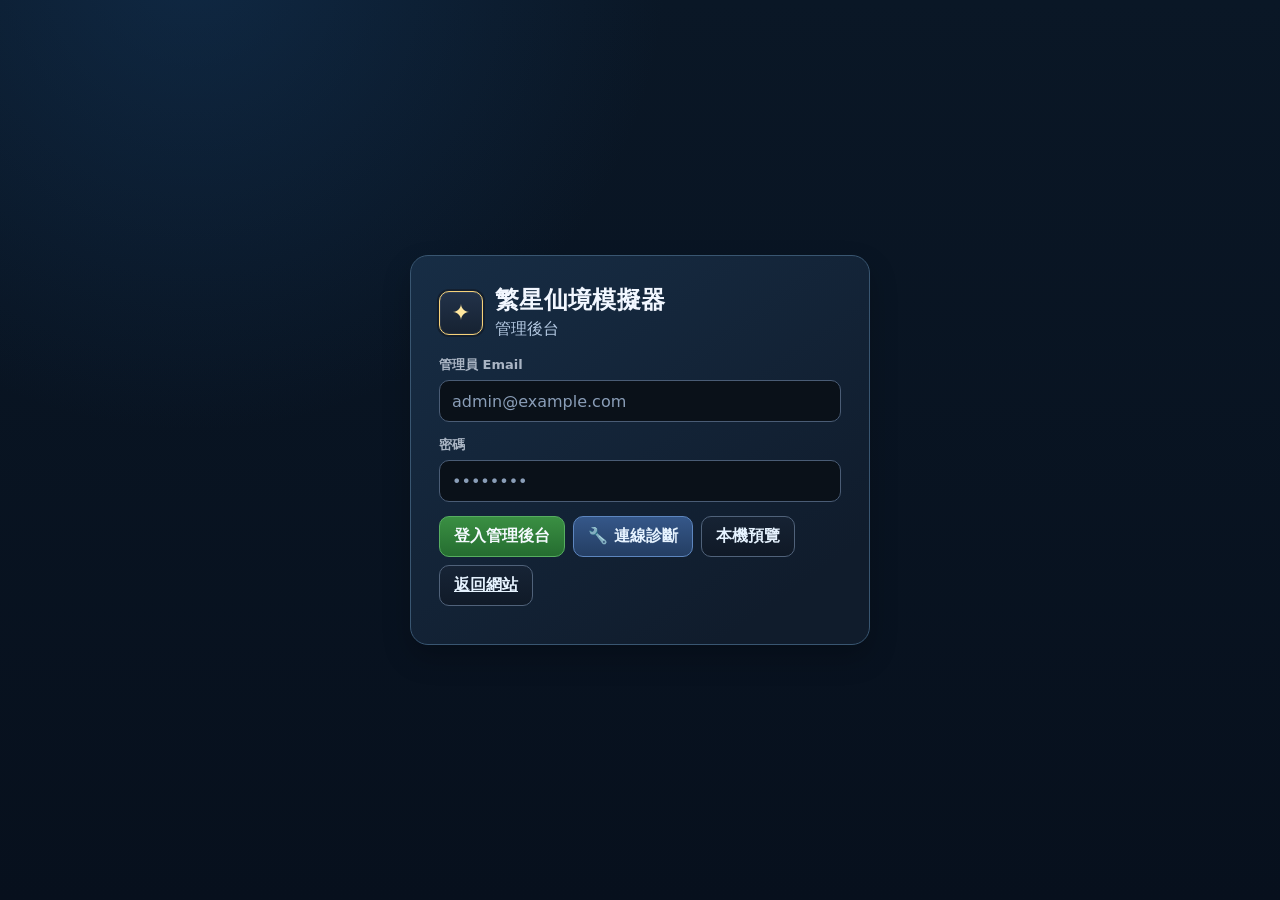
==== admin.html @ d114d8f5 "Load verified public item reference lookup in catalog admin" ====
<!doctype html>
<html lang="zh-Hant">
<head>
<meta charset="utf-8"><meta name="viewport" content="width=device-width,initial-scale=1,viewport-fit=cover">
<meta name="theme-color" content="#0d1020"><title>繁星仙境模擬器｜管理後台</title>
<style>
:root{--bg:#080c12;--card:#10161e;--card2:#151c26;--line:#27313d;--text:#f4f7fb;--muted:#8f9bad;--green:#55d35a;--blue:#67a0ff;--gold:#ffc42d;--danger:#ff5c42}
*{box-sizing:border-box}body{margin:0;background:radial-gradient(circle at 10% -5%,rgba(48,90,130,.22),transparent 30%),#080c12;color:var(--text);font-family:-apple-system,BlinkMacSystemFont,"Segoe UI","Noto Sans TC",sans-serif}
button,input,textarea,select{font:inherit}button{cursor:pointer}.hidden{display:none!important}.muted{color:var(--muted)}.tiny{font-size:12px;color:var(--muted)}
.login-screen{min-height:100vh;display:grid;place-items:center;padding:20px}.login-card{width:min(460px,100%);padding:28px;border:1px solid var(--line);border-radius:18px;background:linear-gradient(145deg,#141b24,#0c1118);box-shadow:0 30px 80px rgba(0,0,0,.35)}
.logo{display:flex;gap:12px;align-items:center}.logo-mark{width:44px;height:44px;border:1px solid #d83b32;border-radius:10px;display:grid;place-items:center;font-size:22px}.login-card h1{font-size:24px;margin:0}.field{display:grid;gap:6px;margin:14px 0}.field label{font-size:13px;color:#aab5c4;font-weight:800}.field input,.field textarea,.field select{width:100%;background:#0b1119;color:#fff;border:1px solid #34404e;border-radius:9px;padding:10px 12px;min-height:42px}.field textarea{min-height:100px;resize:vertical}
.btn{display:inline-flex;align-items:center;justify-content:center;gap:6px;min-height:40px;padding:9px 14px;border-radius:9px;border:1px solid #3a4654;background:#141b25;color:#fff;font-weight:800}.btn.primary{background:linear-gradient(180deg,#268d34,#176c26);border-color:#319842}.btn.blue{background:#18335d;border-color:#315c94}.btn.danger{background:#3b1715;border-color:#7a332e}.btn.ghost{background:transparent}.btn:disabled{opacity:.5;cursor:not-allowed}.actions{display:flex;gap:8px;flex-wrap:wrap}
.diag-panel{margin-top:12px;padding:12px;border:1px solid #34485d;border-radius:10px;background:#09121b}.diag-head{display:flex;align-items:center;gap:8px;margin-bottom:8px}.diag-head b{font-size:14px}.diag-head .spacer{flex:1}.diag-row{display:grid;grid-template-columns:22px minmax(120px,.8fr) minmax(0,2fr);gap:8px;padding:7px 0;border-bottom:1px solid #21303e;font-size:12px;align-items:start}.diag-row:last-child{border-bottom:0}.diag-icon{font-weight:900}.diag-ok{color:#72e47b}.diag-warn{color:#ffd76a}.diag-bad{color:#ff7f70}.diag-info{color:#83b6ff}.diag-detail{color:#b9c6d5;overflow-wrap:anywhere;white-space:pre-wrap}.diag-summary{margin-top:9px;padding:9px 10px;border-radius:8px;background:#0d1924;border:1px solid #263b4d;font-size:12px;line-height:1.7}
.app{min-height:100vh;display:grid;grid-template-columns:270px minmax(0,1fr)}.sidebar{position:sticky;top:0;height:100vh;border-right:1px solid var(--line);background:#0b1017;padding:18px;overflow:auto}.sidebar .brand{margin-bottom:18px}.brand h2{font-size:18px;margin:8px 0 2px}.status{display:flex;gap:7px;align-items:center;font-size:12px}.dot{width:8px;height:8px;border-radius:50%;background:#888}.dot.ok{background:var(--green)}.dot.warn{background:var(--gold)}
.nav{display:grid;gap:6px}.nav button{width:100%;text-align:left;border:1px solid transparent;border-radius:9px;background:transparent;color:#c8d0dc;padding:10px 11px;font-weight:700}.nav button:hover,.nav button.active{background:#141d28;border-color:#2c3a49;color:#fff}.side-footer{margin-top:18px;padding-top:14px;border-top:1px solid var(--line);display:grid;gap:8px}
.main{min-width:0}.topbar{position:sticky;top:0;z-index:5;display:flex;align-items:center;gap:12px;padding:14px 22px;border-bottom:1px solid var(--line);background:rgba(8,12,18,.92);backdrop-filter:blur(10px)}.topbar h1{font-size:20px;margin:0}.topbar .spacer{flex:1}.content{max-width:1280px;margin:auto;padding:22px}.overview{display:grid;grid-template-columns:repeat(4,minmax(0,1fr));gap:10px;margin-bottom:16px}.metric{border:1px solid var(--line);border-radius:12px;background:#10161e;padding:13px}.metric span{font-size:12px;color:var(--muted)}.metric b{display:block;font-size:19px;margin-top:4px}
.feature-table{border:1px solid var(--line);border-radius:14px;overflow:hidden;background:#10161e}.feature-row{display:grid;grid-template-columns:minmax(0,1fr) 130px 90px;gap:10px;align-items:center;padding:13px 15px;border-bottom:1px solid var(--line)}.feature-row:last-child{border-bottom:0}.feature-title{font-weight:900}.feature-summary{font-size:12px;color:var(--muted);margin-top:3px}.pill{justify-self:start;padding:4px 8px;border-radius:999px;background:#173923;color:#8df29a;font-size:12px;font-weight:800}.pill.off{background:#321819;color:#ff9e96}
.panel{display:none;margin-top:16px;border:1px solid var(--line);border-radius:14px;background:linear-gradient(145deg,#111820,#0c1118);padding:18px}.panel.active{display:block}.panel-head{display:flex;gap:10px;align-items:start;margin-bottom:12px}.panel-head h2{margin:0;font-size:21px}.panel-head .spacer{flex:1}.section{margin-top:14px;padding:14px;border:1px solid #28323e;border-radius:11px;background:#0b1119}.section h3{font-size:15px;margin:0 0 10px}.grid2{display:grid;grid-template-columns:repeat(2,minmax(0,1fr));gap:10px}.grid3{display:grid;grid-template-columns:repeat(3,minmax(0,1fr));gap:10px}.grid4{display:grid;grid-template-columns:repeat(4,minmax(0,1fr));gap:10px}.switch-row{display:flex;align-items:center;justify-content:space-between;gap:10px}.switch-row input{width:20px;height:20px;accent-color:var(--green)}
.range-row,.material-row{display:grid;grid-template-columns:minmax(0,1.6fr) repeat(3,minmax(85px,.7fr)) auto;gap:8px;align-items:end;margin:7px 0}.material-row{grid-template-columns:minmax(220px,2fr) minmax(100px,.7fr) minmax(100px,.7fr)}.material-name{padding:9px 0;overflow-wrap:anywhere}.searchbar{display:flex;gap:8px;margin-bottom:10px}.searchbar input{flex:1;background:#0b1119;color:#fff;border:1px solid #34404e;border-radius:9px;padding:10px 12px}.scrollbox{max-height:480px;overflow:auto;border:1px solid #27313d;border-radius:10px}.collection-item{padding:11px 12px;border-bottom:1px solid #27313d;cursor:pointer}.collection-item:hover{background:#121d29}.collection-item:last-child{border-bottom:0}.collection-item b{display:block}.collection-item span{font-size:12px;color:var(--muted)}
.toast{position:fixed;right:18px;bottom:18px;z-index:20;min-width:260px;max-width:420px;padding:12px 14px;border:1px solid #356343;border-radius:10px;background:#102117;color:#c8ffd1;box-shadow:0 16px 40px rgba(0,0,0,.35)}
pre.code{white-space:pre-wrap;word-break:break-word;background:#071018;border:1px solid #253446;border-radius:9px;padding:12px;font-size:12px;color:#b7c9de;max-height:250px;overflow:auto}
details.admin-details{margin-top:12px;border:1px solid #28323e;border-radius:11px;background:#0b1119;overflow:hidden}details.admin-details>summary{cursor:pointer;padding:13px 14px;font-weight:900;background:#101821;display:flex;align-items:center;gap:8px}details.admin-details[open]>summary{border-bottom:1px solid #28323e}.details-body{padding:14px}.subswitch{display:flex;justify-content:space-between;align-items:center;gap:10px;padding:9px 11px;border:1px solid #2c3948;border-radius:9px;background:#101721;margin-bottom:10px}.subswitch input{width:20px;height:20px;accent-color:var(--green)}
@media(max-width:1000px){.app{grid-template-columns:1fr}.sidebar{position:static;height:auto;border-right:0;border-bottom:1px solid var(--line)}.nav{grid-template-columns:repeat(4,1fr)}.overview{grid-template-columns:repeat(2,1fr)}}
@media(max-width:700px){.content{padding:12px}.topbar{padding:12px}.nav{grid-template-columns:repeat(2,1fr)}.feature-row{grid-template-columns:1fr auto}.feature-row .pill{display:none}.grid2,.grid3,.grid4{grid-template-columns:1fr}.range-row{grid-template-columns:1fr 1fr}.range-row .field:first-child{grid-column:1/-1}.material-row{grid-template-columns:1fr 100px 100px}.overview{grid-template-columns:1fr 1fr}}

.cash-price-row{display:grid;grid-template-columns:minmax(220px,2fr) repeat(3,minmax(105px,.85fr)) auto;gap:8px;align-items:end;padding:8px 10px;border-bottom:1px solid var(--line)}
.cash-price-row:last-child{border-bottom:0}.cash-price-row .field{margin:0}.cash-price-head{display:grid;grid-template-columns:minmax(220px,2fr) repeat(3,minmax(105px,.85fr)) 72px;gap:8px;padding:8px 10px;color:#9fb1ca;font-size:12px;font-weight:800;border-bottom:1px solid var(--line);position:sticky;top:0;background:#0b1119;z-index:2}
@media(max-width:900px){.cash-price-head{display:none}.cash-price-row{grid-template-columns:1fr 1fr}.cash-price-row .field:first-child{grid-column:1/-1}.cash-price-row .btn{align-self:end}}
</style>
<script src="supabase-config.js"></script><script src="starro-config.js"></script><script src="cms-definitions.js"></script>
<link rel="stylesheet" href="admin-enhancements.css"><link rel="stylesheet" href="admin-fullcms.css">
<link rel="stylesheet" href="starro-polish.css?v=20261125-catalog3">
<link rel="stylesheet" href="catalog-admin.css?v=20261125">
</head>
<body>
<div id="loginScreen" class="login-screen">
  <div class="login-card">
    <div class="logo"><div class="logo-mark">✦</div><div><h1>繁星仙境模擬器</h1><div class="muted">管理後台</div></div></div>
    <div id="cloudSetupWarn" class="section" style="margin-top:18px"><b>尚未設定雲端登入</b><div class="tiny" style="margin-top:5px">先填寫 supabase-config.js 並執行附帶的 supabase_setup.sql。也可以先用「本機預覽」查看完整後台。</div></div>
    <div class="field"><label>管理員 Email</label><input id="loginEmail" type="email" autocomplete="username" placeholder="admin@example.com"></div>
    <div class="field"><label>密碼</label><input id="loginPassword" type="password" autocomplete="current-password" placeholder="••••••••"></div>
    <div class="actions"><button class="btn primary" id="loginBtn">登入管理後台</button><button class="btn blue" id="diagnoseBtn">🔧 連線診斷</button><button class="btn ghost" id="previewBtn">本機預覽</button><a class="btn ghost" href="index.html">返回網站</a></div>
    <div id="loginMsg" class="tiny" style="margin-top:10px"></div>
    <div id="diagPanel" class="diag-panel hidden">
      <div class="diag-head"><b>🔧 Supabase 連線診斷</b><span class="spacer"></span><button class="btn ghost" id="copyDiagBtn" type="button" style="min-height:30px;padding:4px 8px;font-size:11px">複製結果</button></div>
      <div id="diagResults"></div>
      <div id="diagSummary" class="diag-summary"></div>
    </div>
  </div>
</div>

<div id="adminApp" class="app hidden">
<aside class="sidebar">
  <div class="brand"><div class="logo"><div class="logo-mark">✦</div><div><h2>繁星管理後台</h2><div class="status"><span id="cloudDot" class="dot warn"></span><span id="cloudStatus">本機模式</span></div></div></div></div>
  <div class="nav" id="sideNav"></div>
  <div class="side-footer"><a class="btn ghost" href="index.html">🌟 回到網站</a><button class="btn ghost" id="exportBtn">⬇️ 匯出設定 JSON</button><label class="btn ghost" style="cursor:pointer">⬆️ 匯入設定 JSON<input id="importFile" type="file" accept="application/json" hidden></label><button class="btn danger" id="logoutBtn">登出</button></div>
</aside>
<main class="main">
  <header class="topbar"><h1>繁星仙境模擬器｜管理後台</h1><div class="spacer"></div><span id="saveState" class="tiny">尚未修改</span><button class="btn ghost" id="historyBtn" type="button">🕘 版本備份／回復</button><button class="btn primary" id="saveAllBtn">💾 儲存全部</button></header>
  <div class="content">
    <div class="overview"><div class="metric"><span>管理項目</span><b id="managedCount">10</b></div><div class="metric"><span>啟用功能</span><b id="enabledCount">0</b></div><div class="metric"><span>設定來源</span><b id="sourceMode">本機</b></div><div class="metric"><span>最後更新</span><b id="updatedAt">—</b></div></div>
    <section class="section" id="biosAdminPanel" style="margin:12px 0;padding:18px;border:1px solid #425c76;border-radius:14px">
      <h2>🧿 拜歐斯護身符｜成功率及材料管理</h2>
      <p class="tiny">各階成功率可直接修改；材料使用「材料名稱＋階段編號與單次消耗量」JSON 格式。先在下方驗證，再按頁面右上角「儲存全部」。成功後前台重新整理會套用。</p>
      <div id="biosStageAdmin" class="grid3" style="margin:12px 0"></div>
      <label style="display:block;margin:12px 0"><b>各階材料設定（JSON）</b><textarea id="biosMaterialsAdmin" spellcheck="false" style="display:block;width:100%;min-height:280px;white-space:pre;font:12px/1.5 monospace;margin-top:8px"></textarea></label>
      <div class="actions"><button class="btn blue" id="biosValidateBtn" type="button">✅ 檢查拜歐斯參數</button><button class="btn ghost" id="biosRestoreDefaults" type="button">↩️ 恢復拜歐斯預設值（尚未發布）</button></div>
      <p class="tiny" id="biosEditorStatus" aria-live="polite"></p>
    </section>
    <section class="section" id="serviceRulesAdminPanel" style="margin:12px 0;padding:18px;border:1px solid #425c76;border-radius:14px">
      <h2>🔨 古雲代敲／代評｜材料及費用規則</h2>
      <p class="tiny">編輯每個代敲／代評步驟的支票、鐵匠祝福、大／小金、大／小灰、評級材料及紅利費用。請保留規則名稱（例如 S-BOTH5、S、SS）。修改後先驗證再儲存全部。</p>
      <label style="display:block;margin:12px 0"><b>各步驟材料與費用（JSON）</b><textarea id="serviceRulesAdmin" spellcheck="false" style="display:block;width:100%;min-height:310px;white-space:pre;font:12px/1.5 monospace;margin-top:8px"></textarea></label>
      <div class="actions"><button class="btn blue" id="serviceRulesValidateBtn" type="button">✅ 檢查代敲規則與測試案例</button><button class="btn ghost" id="serviceRulesRestoreDefaults" type="button">↩️ 恢復代敲內建規則（尚未發布）</button></div>
      <p class="tiny" id="serviceRulesStatus" aria-live="polite"></p>
    </section>
    <section class="section" id="airPricesAdminPanel" style="margin:12px 0;padding:18px;border:1px solid #425c76;border-radius:14px">
      <h2>🧿 空中護身符｜成本預設參數</h2>
      <p class="tiny">調整新使用者的護身符成本預設值。已在自己的瀏覽器手動修改並保存價格的玩家，仍以他們的個人設定為準。</p>
      <div id="airPricesAdmin" class="grid3" style="margin-top:12px"></div>
      <p class="tiny" id="airPricesStatus">調整後按右上角「儲存全部」發布。</p>
    </section>
    <div class="feature-table" id="featureTable"></div>
    <div id="panels"></div>
  </div>
</main>
</div>
<div id="toast" class="toast hidden"></div>
<dialog id="versionDialog" style="max-width:min(720px,94vw);width:100%;background:#111c2c;color:#fff;border:1px solid #53647d;border-radius:14px;padding:20px">
  <h2 style="margin-top:0">🕘 設定版本備份／回復</h2>
  <p class="tiny">每次按「儲存全部」之前，會在目前瀏覽器保存前一個版本，最多 15 筆。回復僅先載入編輯器，需再按「儲存全部」才能發布至雲端。不同裝置間的本機備份不會自動同步。</p>
  <div id="versionRows" style="max-height:45vh;overflow:auto"></div>
  <div class="actions" style="margin-top:16px"><button class="btn blue" type="button" id="versionExport">⬇️ 下載目前設定</button><button class="btn ghost" type="button" id="versionClose">關閉</button></div>
</dialog>

<script>
const FEATURES=[
 {key:'huajinArmor',icon:'🔥',name:'華金鎧甲/鞋',summary:c=>`每次 ${c.cost} 紅｜${c.stage1Rate}% → ${c.stage2Rate}%`},
 {key:'huajinAccessory',icon:'💎',name:'華金耳環/飾品',summary:c=>`每次 ${c.cost} 紅｜${c.stage1Rate}% → ${c.stage2Rate}%`},
 {key:'auctionNeedle',icon:'🪡',name:'競標針',summary:c=>`每次 ${c.cost} 紅｜第2詞 ${c.secondRate}%｜第3詞 ${c.thirdRate}%`},
 {key:'dragon',icon:'🐉',name:'龍甲',summary:c=>`第四洞 ${c.fourth.lv2to3}%/${c.fourth.lv3toSpecial}%｜第三洞 ${c.third.lv3to4}%/${c.third.lv4to5}%/${c.third.lv5toSpecial}%`},
 {key:'evilWeapon',icon:'⚔️',name:'善惡武器',summary:c=>`${c.rates.lv1to2}% → ${c.rates.lv2to3}% → ${c.rates.lv3to4}% → ${c.rates.lv4to5}%`},
 {key:'timeBoot',icon:'💎',name:'時光靴',summary:c=>c.series.map(x=>`${x.name} ${x.weight}%`).join('｜')},
 {key:'collection',icon:'📚',name:'收藏',summary:c=>Array.isArray(c.items)?`${c.items.length.toLocaleString()} 筆雲端收藏資料`:'使用網站內建收藏資料'},
 {key:'equipment',icon:'💰',name:'裝備價格',summary:c=>`${Object.keys(c.priceOverrides||{}).length} 筆雲端價格覆寫`},
 {key:'game',icon:'🎮',name:'遊戲區',summary:c=>`輪盤 ${c.wheel?.maxBet??5000}紅｜百家樂 ${c.baccarat?.maxBet??30000}紅｜21點 ${c.blackjack?.bet??10000}P｜推筒子 ${c.tongzi?.bet??100000}P`},
 {key:'cash',icon:'💳',name:'現金區',summary:c=>`${(c.tiers||[]).length} 個儲值級距｜商城比值 ${c.shopRatio??280}｜紅利比值 ${c.bonusRatio??1.6}`}
];
const CASH_PRICE_TABLE_DEFAULTS=[{"name":"商城點數(P)","shop":"1","bonus":"","nt":""},{"name":"紅利點數(紅)#60101","shop":"","bonus":"","nt":"0.606"},{"name":"進階精煉能力+20券#60057","shop":"20000","bonus":"","nt":""},{"name":"進階精煉能力+18券#64055","shop":"10000","bonus":"","nt":""},{"name":"進階精煉能力+16券#64053","shop":"5000","bonus":"","nt":""},{"name":"特殊強化石自選箱#60715","shop":"8000","bonus":"","nt":""},{"name":"物理能力偵測器箱子(10入)#60632","shop":"5000","bonus":"","nt":""},{"name":"魔法能力偵測器箱子(10入)#60633","shop":"5000","bonus":"","nt":""},{"name":"副本王卡自選冊#60791","shop":"10000","bonus":"","nt":""},{"name":"寵物裝備自選箱#60717","shop":"3500","bonus":"","nt":""},{"name":"特殊寵物自選箱#60716","shop":"3000","bonus":"","nt":""},{"name":"寶物兌換券#60483","shop":"1300","bonus":"","nt":""},{"name":"地獄副本掃蕩券#67238","shop":"800","bonus":"","nt":""},{"name":"UR寶石自選箱(1)#60764","shop":"1800","bonus":"","nt":""},{"name":"高密度極限乙太神工匠的鐵鎚#60687","shop":"900","bonus":"","nt":""},{"name":"VIP銅箱子#60197","shop":"900","bonus":"","nt":""},{"name":"評級升級券#60673","shop":"800","bonus":"","nt":""},{"name":"神級材料寶箱#12674","shop":"750","bonus":"","nt":""},{"name":"武器鑑定晶片#67310","shop":"650","bonus":"","nt":""},{"name":"副本入場券盒子#60657","shop":"700","bonus":"","nt":""},{"name":"高級副本掃蕩券#60683","shop":"300","bonus":"","nt":""},{"name":"天使波利祝福卷軸#61622","shop":"730","bonus":"","nt":""},{"name":"惡魔波利祝福卷軸#61623","shop":"450","bonus":"","nt":""},{"name":"庇佑冶煉秘粉#69042","shop":"200","bonus":"","nt":""},{"name":"高密度乙太神工匠的鐵鎚#60360","shop":"100","bonus":"","nt":""},{"name":"副本掃蕩卷#60152","shop":"75","bonus":"","nt":""},{"name":"限量服裝鑑定針#67237","shop":"280","bonus":"","nt":""},{"name":"稀有地質探測器工具箱#60740","shop":"200","bonus":"","nt":""},{"name":"UR寶石碎片#60793","shop":"20","bonus":"","nt":""},{"name":"1億元支票#60332","shop":"14","bonus":"","nt":""},{"name":"轉蛋兌換券#60204","shop":"10","bonus":"","nt":""},{"name":"祝福寶石兌換券#60656","shop":"12","bonus":"","nt":""},{"name":"王卡硬幣#60132","shop":"3","bonus":"","nt":""},{"name":"(服飾)繁星二周年氣球#78562","shop":"","bonus":"500","nt":""},{"name":"UR服飾魔法書轉移工具#67486","shop":"","bonus":"2499","nt":"1561.88"},{"name":"S評級升級券#60684","shop":"","bonus":"300","nt":"187.50"},{"name":"限量服飾自選盒(披肩)#69083","shop":"","bonus":"300","nt":"187.50"},{"name":"限量服飾自選盒(頭飾)#69082","shop":"","bonus":"200","nt":"125.00"},{"name":"無限熊皮軟糖(30日)#60128","shop":"","bonus":"79.2","nt":"49.50"},{"name":"(特殊)裝備詞墜轉移工具#69089","shop":"","bonus":"","nt":"6000.00"},{"name":"UR裝備自選箱#67985","shop":"","bonus":"","nt":"3500.00"},{"name":"神話服飾鑑定藥水(屬性終傷)#69088","shop":"","bonus":"","nt":"3000.00"},{"name":"神話服飾鑑定藥水(種族終傷)#69085","shop":"","bonus":"","nt":"3000.00"},{"name":"神話服飾鑑定藥水(體型終傷)#69086","shop":"","bonus":"","nt":"3000"},{"name":"神話服飾鑑定藥水(階級終傷)#69087","shop":"","bonus":"","nt":"3000.00"},{"name":"(特殊)裝備物法轉移卷軸(5)#69084","shop":"","bonus":"","nt":"2500.00"},{"name":"UR服飾魔法書盒(指定)#67309","shop":"","bonus":"","nt":"1000.00"},{"name":"UR寶石自選箱(2)#68599","shop":"","bonus":"","nt":"1500.00"},{"name":"(JRO)王卡自選冊#60800","shop":"","bonus":"","nt":"1000.00"},{"name":"SS評級升級券#67838","shop":"","bonus":"","nt":"350.00"},{"name":"工廠經營許可證#67516","shop":"","bonus":"","nt":"500.00"},{"name":"足跡特效石自選箱#68602","shop":"","bonus":"","nt":"150.00"},{"name":"一周年手推車改裝券#67988","shop":"","bonus":"","nt":"300.00"},{"name":"UR寶石箱子(2)#68600","shop":"","bonus":"","nt":"656.25"},{"name":"鉭鈮石箱子(10入)#69043","shop":"150000","bonus":"","nt":""},{"name":"UR服飾魔法書盒(隨機)#67308","shop":"","bonus":"","nt":"305.00"},{"name":"(JRO)王室狩獵自選冊#69090","shop":"","bonus":"","nt":"400.00"},{"name":"(JRO)老舊自選冊#60799","shop":"","bonus":"","nt":"300.00"},{"name":"S服飾魔法書盒(指定)#69076","shop":"","bonus":"","nt":"50.00"},{"name":"VIP倉庫啟用券#67837","shop":"","bonus":"","nt":"100.00"},{"name":"神級材料自選箱#68605","shop":"","bonus":"50","nt":""},{"name":"(JRO)UR裝備碎片#68005","shop":"","bonus":"","nt":"30"},{"name":"寵物裝備激發指定器(2)#69081","shop":"","bonus":"30","nt":""},{"name":"寵物裝備激發指定器(1)#69080","shop":"","bonus":"20","nt":""},{"name":"競標服裝鑑定針#67236","shop":"","bonus":"","nt":"8.00"},{"name":"寵物裝備鑑定針#68732","shop":"","bonus":"","nt":"8.00"},{"name":"紅利轉蛋兌換券#60760","shop":"","bonus":"","nt":"11.00"},{"name":"影子昇華結晶#67787","shop":"","bonus":"","nt":"4.00"},{"name":"科技研發加速器(1小時)#","shop":"","bonus":"","nt":"1.00"},{"name":"S服飾魔法書盒(隨機)#","shop":"","bonus":"","nt":"0.00"}];
let cfg=JSON.parse(JSON.stringify(StarroConfig.all()));
let cloudSession=null,previewMode=false,dirty=false;
let collectionItems=null,equipmentData=null,selectedCollectionIndex=-1;
const $=s=>document.querySelector(s), esc=s=>String(s??'').replace(/[&<>"']/g,c=>({'&':'&amp;','<':'&lt;','>':'&gt;','"':'&quot;',"'":'&#39;'}[c]));
function getFeature(k){return cfg.features[k];}
function setDirty(v=true){dirty=v;$('#saveState').textContent=v?'有未儲存變更':'已同步';}
function toast(msg,bad=false){const el=$('#toast');el.textContent=msg;el.style.borderColor=bad?'#7a332e':'#356343';el.style.background=bad?'#2a1110':'#102117';el.classList.remove('hidden');setTimeout(()=>el.classList.add('hidden'),2600)}
function field(label,id,value,type='number',extra=''){return `<div class="field"><label>${label}</label><input id="${id}" type="${type}" value="${esc(value)}" ${extra}></div>`}
function toggleField(key,label='顯示此功能'){return `<div class="section switch-row"><div><b>${label}</b><div class="tiny">關閉後前台會隱藏這個功能。</div></div><input type="checkbox" data-enable="${key}" ${getFeature(key).enabled!==false?'checked':''}></div>`}
function readNum(id,fallback=0){const v=Number($('#'+id)?.value);return Number.isFinite(v)?v:fallback}
function hasCashAutoPrice(shop,bonus){return Number(shop)>0||Number(bonus)>0}
function normalizeCashPriceRow(x){const shop=x?.shop??'',bonus=x?.bonus??'';return {name:x?.name||'',shop,bonus,nt:hasCashAutoPrice(shop,bonus)?'':(x?.nt??'')}}
function syncCashManualNtState(){document.querySelectorAll('[data-cash-price-row]').forEach((row,i)=>{const shop=$('#cashPriceShop'+i)?.value??'',bonus=$('#cashPriceBonus'+i)?.value??'',nt=$('#cashPriceNt'+i);if(!nt)return;const auto=hasCashAutoPrice(shop,bonus);if(auto){nt.value='';nt.disabled=true;nt.placeholder='自動換算';}else{nt.disabled=false;nt.placeholder='手動台價值';}})}
function renderShell(){
 $('#sideNav').innerHTML=FEATURES.map((f,i)=>`<button data-open="${f.key}" class="${i===0?'active':''}">${f.icon} ${f.name}</button>`).join('');
 $('#featureTable').innerHTML=FEATURES.map(f=>{const c=getFeature(f.key),on=c.enabled!==false;return `<div class="feature-row"><div><div class="feature-title">${f.icon} ${f.name}</div><div class="feature-summary">${esc(f.summary(c))}</div></div><span class="pill ${on?'':'off'}">${on?'啟用中':'已停用'}</span><button class="btn" data-open="${f.key}">編輯</button></div>`}).join('');
 $('#panels').innerHTML=FEATURES.map((f,i)=>`<section class="panel ${i===0?'active':''}" data-panel="${f.key}"></section>`).join('');
 renderAllPanels(); bindOpen(); updateMetrics();
}
function bindOpen(){document.querySelectorAll('[data-open]').forEach(b=>b.onclick=()=>openPanel(b.dataset.open));}
function openPanel(key){document.querySelectorAll('[data-panel]').forEach(p=>p.classList.toggle('active',p.dataset.panel===key));document.querySelectorAll('#sideNav [data-open]').forEach(b=>b.classList.toggle('active',b.dataset.open===key));document.querySelector(`[data-panel="${key}"]`)?.scrollIntoView({behavior:'smooth',block:'start'});}
function panelHead(key,icon,name,desc){return `<div class="panel-head"><div><h2>${icon} ${name}</h2><div class="muted">${desc}</div></div><div class="spacer"></div><button class="btn primary" data-save-panel="${key}">儲存此區</button></div>${toggleField(key)}`}
function renderRanges(key,idPrefix){const c=getFeature(key);return `<div class="section"><h3>成功後數值區間 / 權重</h3><div id="${idPrefix}Ranges">${(c.ranges||[]).map((r,i)=>`<div class="range-row"><div class="field"><label>區間 ${i+1}</label><input value="${i+1}" disabled></div>${field('最小值',`${idPrefix}Min${i}`,r.min)}${field('最大值',`${idPrefix}Max${i}`,r.max)}${field('權重 %',`${idPrefix}Weight${i}`,r.weight,'number','step="0.01"')}<button class="btn danger" data-remove-range="${key}:${i}">刪除</button></div>`).join('')}</div><button class="btn" data-add-range="${key}">＋ 新增區間</button></div>`}
function renderHuajin(key,icon,name,prefix){const c=getFeature(key);const panel=document.querySelector(`[data-panel="${key}"]`);panel.innerHTML=panelHead(key,icon,name,'展開後可直接修改洗詞花費、兩階段成功率與最終數值權重。')+`<div class="grid3">${field('每次花費（紅利）',prefix+'Cost',c.cost)}${field('第一階段成功率 %',prefix+'Stage1',c.stage1Rate,'number','min="0" max="100" step="0.01"')}${field('第二階段成功率 %',prefix+'Stage2',c.stage2Rate,'number','min="0" max="100" step="0.01"')}</div>`+renderRanges(key,prefix)+`<div class="section"><h3>目前規則摘要</h3><div class="tiny">總進入最終詞機率：約 ${(c.stage1Rate*c.stage2Rate/100).toFixed(4)}%。權重總和 ${(c.ranges||[]).reduce((s,x)=>s+Number(x.weight||0),0).toFixed(2)}%。</div></div>`;}
function renderAuction(){const k='auctionNeedle',c=getFeature(k),p=document.querySelector(`[data-panel="${k}"]`);p.innerHTML=panelHead(k,'🪡','競標針','完整設定每次成本、第2/第3詞機率、特殊詞機率，以及三個詞池。')+`<div class="grid3">${field('每次花費（紅利）','auctionCost',c.cost)}${field('第2詞出現率 %','auctionSecond',c.secondRate,'number','min="0" max="100" step="0.01"')}${field('第3詞出現率 %','auctionThird',c.thirdRate,'number','min="0" max="100" step="0.01"')}${field('無視魔法效果解除 %','auctionMagic',c.specialMagicRate,'number','min="0" max="100" step="0.001"')}${field('死亡 BUFF 不清除 %','auctionBuff',c.specialBuffRate,'number','min="0" max="100" step="0.001"')}</div><div class="section"><h3>詳細詞池</h3><div class="actions"><button class="btn" id="loadAuctionDefaults">載入目前網站詞池</button><button class="btn" id="clearAuctionPools">恢復使用網站內建詞池</button></div><div class="grid3"><div class="field"><label>第1詞池（JSON 陣列）</label><textarea id="auctionPool1">${esc(c.pool1?JSON.stringify(c.pool1,null,2):'')}</textarea></div><div class="field"><label>第2詞池（JSON 陣列）</label><textarea id="auctionPool2">${esc(c.pool2?JSON.stringify(c.pool2,null,2):'')}</textarea></div><div class="field"><label>第3詞池（JSON 陣列）</label><textarea id="auctionPool3">${esc(c.pool3?JSON.stringify(c.pool3,null,2):'')}</textarea></div></div><div class="tiny">留空＝沿用 identify.html 目前內建詞池。格式：每筆 [名稱, 最小值, 最大值, 單位]。</div></div>`;}
function renderDragon(){const k='dragon',c=getFeature(k),p=document.querySelector(`[data-panel="${k}"]`);p.innerHTML=panelHead(k,'🐉','龍甲','可分別修改第四洞與第三洞每一階段成功率。')+`<div class="section"><h3>第四洞</h3><div class="grid2">${field('LV2 → LV3 %','dragon4_23',c.fourth.lv2to3)}${field('LV3 → 特級 %','dragon4_3s',c.fourth.lv3toSpecial)}</div></div><div class="section"><h3>第三洞</h3><div class="grid3">${field('LV3 → LV4 %','dragon3_34',c.third.lv3to4)}${field('LV4 → LV5 %','dragon3_45',c.third.lv4to5)}${field('LV5 → 特級 %','dragon3_5s',c.third.lv5toSpecial)}</div></div>`;}
function renderEvil(){const k='evilWeapon',c=getFeature(k),p=document.querySelector(`[data-panel="${k}"]`);p.innerHTML=panelHead(k,'⚔️','善惡武器','四個升級階段都可獨立修改。')+`<div class="grid4">${field('LV1 → LV2 %','evil12',c.rates.lv1to2)}${field('LV2 → LV3 %','evil23',c.rates.lv2to3)}${field('LV3 → LV4 %','evil34',c.rates.lv3to4)}${field('LV4 → LV5 %','evil45',c.rates.lv4to5)}</div>`;}
function renderTime(){const k='timeBoot',c=getFeature(k),p=document.querySelector(`[data-panel="${k}"]`);p.innerHTML=panelHead(k,'💎','時光超越靴','第四洞系列權重、第三洞變異詞與第四洞類型都能直接查看及修改。')+`<div class="section"><h3>第四洞系列權重</h3>${(c.series||[]).map((x,i)=>`<div class="grid2">${field('系列名稱','timeName'+i,x.name,'text')}${field('權重 %','timeWeight'+i,x.weight,'number','step="0.01"')}</div>`).join('')}</div><div class="grid2"><div class="field"><label>第三洞變異詞（每行一個）</label><textarea id="timeThirdPool">${esc((c.thirdPool||[]).join('\n'))}</textarea></div><div class="field"><label>第四洞類型（每行一個）</label><textarea id="timeTypes">${esc((c.types||[]).join('\n'))}</textarea></div></div>`;}
function renderCollection(){const k='collection',c=getFeature(k),p=document.querySelector(`[data-panel="${k}"]`);p.innerHTML=panelHead(k,'📚','收藏','可載入目前 collection.html 全部收藏，搜尋後展開單筆修改名稱、效果、格數與需求。')+`<div class="field"><label>收藏區公告（可留空）</label><textarea id="collectionNotice">${esc(c.notice||'')}</textarea></div><div class="section"><div class="actions"><button class="btn blue" id="loadCollectionBtn">載入目前網站收藏資料</button><button class="btn danger" id="clearCollectionOverride">清除雲端收藏覆寫</button><span class="tiny" id="collectionCount">${Array.isArray(c.items)?c.items.length.toLocaleString()+' 筆':'尚未載入'}</span></div><div class="searchbar" style="margin-top:10px"><input id="collectionSearch" placeholder="搜尋收藏名稱 / 效果 / 遊戲分類"><button class="btn" id="addCollectionBtn">＋ 新增收藏</button></div><div class="scrollbox" id="collectionList"><div class="collection-item"><span>按「載入目前網站收藏資料」後即可編輯。</span></div></div></div><div class="section hidden" id="collectionDetail"><h3>單筆收藏詳細編輯</h3><div class="grid3">${field('群組','colGroup','', 'text')}${field('Row','colRow','')}${field('DC','colDc','', 'text')}${field('遊戲分類','colGame','', 'text')}${field('佔格','colSlot','')}</div><div class="field"><label>收藏名稱</label><input id="colName"></div><div class="field"><label>效果</label><textarea id="colEffect"></textarea></div><div class="field"><label>需求道具（每行一個）</label><textarea id="colRequired"></textarea></div><div class="actions"><button class="btn primary" id="applyCollectionItem">套用這筆修改</button><button class="btn danger" id="deleteCollectionItem">刪除這筆</button></div></div>`;}
function renderEquipment(){const k='equipment',c=getFeature(k),p=document.querySelector(`[data-panel="${k}"]`);const sp=c.servicePrices||{};p.innerHTML=panelHead(k,'💰','裝備價格','載入 equipment.html 後可搜尋所有材料，改價格與價格單位；另可調整代敲材料預設價格。')+`<div class="section"><h3>代敲材料預設價格</h3><div class="grid3">${field('鐵匠的祝福','svcBless',sp.bless)}${field('支票','svcCheck',sp.check)}${field('大金','svcBigGold',sp.bigGold)}${field('小金','svcSmallGold',sp.smallGold)}${field('大灰','svcBigGray',sp.bigGray)}${field('小灰','svcSmallGray',sp.smallGray)}${field('乙太塔菲','svcTaffy',sp.taffy)}${field('庇佑以太','svcDust',sp.dust)}${field('紅利點數','svcRed',sp.red)}</div></div><div class="section"><div class="actions"><button class="btn blue" id="loadEquipmentBtn">載入目前網站裝備材料</button><button class="btn danger" id="clearPriceOverrides">清除全部雲端價格覆寫</button><span id="priceOverrideCount" class="tiny">${Object.keys(c.priceOverrides||{}).length} 筆已修改</span></div><div class="searchbar" style="margin-top:10px"><input id="equipmentSearch" placeholder="搜尋材料名稱"></div><div class="scrollbox" id="equipmentList"><div class="collection-item"><span>按「載入目前網站裝備材料」後即可編輯。</span></div></div></div>`;}

function subSwitch(id,label,enabled,desc=''){return `<div class="subswitch"><div><b>${label}</b>${desc?`<div class="tiny">${desc}</div>`:''}</div><input id="${id}" type="checkbox" ${enabled!==false?'checked':''}></div>`}
function renderGame(){
 const k='game',c=getFeature(k),p=document.querySelector(`[data-panel="${k}"]`),w=c.wheel||{},b=c.baccarat||{},bj=c.blackjack||{},tt=c.tongzi||{};
 const opts=w.options||[], pays=b.payouts||{};
 p.innerHTML=panelHead(k,'🎮','遊戲區','展開每個遊戲可修改下注上限、賠率、機率與核心規則。')+
 `<details class="admin-details" open><summary>🎡 繁星大輪盤｜詳細設定</summary><div class="details-body">${subSwitch('gameWheelEnabled','顯示大輪盤',w.enabled,'關閉後 game.html 只隱藏大輪盤。')}<div class="grid3">${field('每局總下注上限（紅）','gameWheelMaxBet',w.maxBet??5000)}${field('最多同時下注顏色','gameWheelMaxColors',w.maxColors??4,'number','min="1" max="4"')}${field('下注增量（紅）','gameWheelStep',w.betStep??100)}</div><div class="section"><h3>顏色機率 / 賠率</h3>${opts.map((x,i)=>`<div class="range-row"><div class="field"><label>顏色</label><input id="gameWheelName${i}" value="${esc(x.name)}" type="text"></div>${field('機率 %','gameWheelP'+i,x.p,'number','step="0.01"')}${field('賠率 1:X','gameWheelPay'+i,x.pay,'number','step="0.01"')}<div class="field"><label>Key</label><input value="${esc(x.key)}" disabled></div><span style="font-size:24px">${esc(x.icon)}</span></div>`).join('')}<div class="tiny">機率總和目前 ${(opts.reduce((s,x)=>s+Number(x.p||0),0)).toFixed(2)}%。</div></div></div></details>`+
 `<details class="admin-details"><summary>🎴 百家樂｜詳細設定</summary><div class="details-body">${subSwitch('gameBaccaratEnabled','顯示百家樂',b.enabled)}<div class="grid2">${field('每局總下注上限（紅）','gameBaccaratMaxBet',b.maxBet??30000)}${field('下注增量（紅）','gameBaccaratStep',b.betStep??100)}</div><div class="section"><h3>各項賠率 1:X</h3><div class="grid3">${field('閒贏','bacPayPlayer',pays.player??1,'number','step="0.01"')}${field('莊贏','bacPayBanker',pays.banker??0.95,'number','step="0.01"')}${field('和局','bacPayTie',pays.tie??8,'number','step="0.01"')}${field('閒對','bacPayPlayerPair',pays.playerPair??11,'number','step="0.01"')}${field('莊對','bacPayBankerPair',pays.bankerPair??11,'number','step="0.01"')}${field('大','bacPayBig',pays.big??0.53,'number','step="0.01"')}${field('小','bacPaySmall',pays.small??1.45,'number','step="0.01"')}${field('閒單','bacPayPlayerOdd',pays.playerOdd??0.95,'number','step="0.01"')}${field('閒雙','bacPayPlayerEven',pays.playerEven??0.88,'number','step="0.01"')}${field('莊單','bacPayBankerOdd',pays.bankerOdd??0.92,'number','step="0.01"')}${field('莊雙','bacPayBankerEven',pays.bankerEven??0.92,'number','step="0.01"')}</div></div></div></details>`+
 `<details class="admin-details"><summary>🃏 21點｜詳細設定</summary><div class="details-body">${subSwitch('gameBlackjackEnabled','顯示 21點',bj.enabled)}<div class="grid4">${field('固定下注（P）','gameBjBet',bj.bet??10000)}${field('起始籌碼（P）','gameBjChips',bj.startChips??500000)}${field('莊家停牌點數','gameBjStand',bj.dealerStand??17)}${field('Blackjack 淨贏倍率','gameBjPayout',bj.blackjackPayout??2,'number','step="0.1"')}</div><div class="tiny">例如固定下注 10,000P、Blackjack 淨贏倍率 2，Blackjack 勝利淨賺 20,000P。</div></div></details>`+
 `<details class="admin-details"><summary>🀙 推筒子｜詳細設定</summary><div class="details-body">${subSwitch('gameTongziEnabled','顯示推筒子',tt.enabled)}<div class="grid3">${field('每手固定下注（P）','gameTtBet',tt.bet??100000)}${field('最多同時下注手數','gameTtHands',tt.maxHands??10,'number','min="1" max="10"')}${field('莊家對子額外機率（百分點）','gameTtPairBonus',tt.dealerPairBonus??5,'number','step="0.01"')}</div></div></details>`;
}
const COSTUME_DEFAULTS=[{"name":"冷卻","bonus":1360},{"name":"精煉","bonus":510},{"name":"符文強化","bonus":850},{"name":"爆擊傷害","bonus":1360},{"name":"技能爆擊","bonus":1360},{"name":"物理範圍","bonus":1360},{"name":"魔法範圍","bonus":1360},{"name":"屬性詛咒","bonus":1360},{"name":"貪婪","bonus":510},{"name":"消耗","bonus":510},{"name":"距離","bonus":510},{"name":"自詠","bonus":680},{"name":"範圍","bonus":680},{"name":"普攻","bonus":680},{"name":"抗性","bonus":850},{"name":"卡片","bonus":850},{"name":"追加","bonus":850},{"name":"背刺","bonus":1020},{"name":"掉落率","bonus":850},{"name":"抗魔反","bonus":680},{"name":"抗物反","bonus":1020},{"name":"種族抵抗","bonus":510},{"name":"體型抵抗","bonus":510},{"name":"屬性抵抗","bonus":510},{"name":"攻速上限","bonus":510},{"name":"元素魔法","bonus":1105},{"name":"負重","bonus":255},{"name":"反逆","bonus":255},{"name":"物理吸收","bonus":255},{"name":"魔法吸收","bonus":255},{"name":"魔法單體","bonus":255},{"name":"公會經驗","bonus":255},{"name":"Buff恢復","bonus":170},{"name":"種族物理傷害","bonus":340},{"name":"種族魔法傷害","bonus":340},{"name":"屬性","bonus":85},{"name":"近攻","bonus":85},{"name":"遠攻","bonus":85},{"name":"爆傷","bonus":85},{"name":"生命","bonus":85},{"name":"攻擊","bonus":85},{"name":"魔攻","bonus":85},{"name":"攻速","bonus":85},{"name":"跑速","bonus":85},{"name":"完迴","bonus":85},{"name":"誘導","bonus":85},{"name":"固詠","bonus":85},{"name":"物理抵抗","bonus":85},{"name":"魔法抵抗","bonus":85},{"name":"特殊物攻","bonus":85},{"name":"特殊魔攻","bonus":85},{"name":"特殊爆傷","bonus":85},{"name":"特殊屬性","bonus":85},{"name":"技能延遲","bonus":85},{"name":"階級抵抗","bonus":85},{"name":"無視物抗","bonus":85},{"name":"無視魔抗","bonus":85},{"name":"無視魔防","bonus":85},{"name":"無視物防","bonus":85},{"name":"物理單體","bonus":85},{"name":"AP上限","bonus":85},{"name":"Buff上限","bonus":85},{"name":"物理AP恢復","bonus":85},{"name":"魔法AP恢復","bonus":85}];
function renderCash(){
 const k='cash',c=getFeature(k),p=document.querySelector(`[data-panel="${k}"]`),tiers=c.tiers||[],ur=c.urBox2||[];
 const books=Array.isArray(c.urCostumeBooks)&&c.urCostumeBooks.length?c.urCostumeBooks:COSTUME_DEFAULTS;
 const priceRows=(Array.isArray(c.priceTable)&&c.priceTable.length?c.priceTable:CASH_PRICE_TABLE_DEFAULTS).map(normalizeCashPriceRow);
 p.innerHTML=panelHead(k,'💳','現金區','儲值比例、完整儲值物價表、UR(2)寶石價格與累積儲值獎勵都可在這裡修改。')+
 `<details class="admin-details" open><summary>💰 單筆儲值比例｜詳細設定</summary><div class="details-body"><div class="grid4">${field('1T 對應紅利','cashRedPerT',c.redPerT??1,'number','step="0.01"')}${field('預設試算金額','cashDefaultAmount',c.defaultAmount??1000)}${field('商城比值（P/NT）','cashShopRatio',c.shopRatio??280,'number','step="0.01"')}${field('紅利比值（紅/NT）','cashBonusRatio',c.bonusRatio??1.6,'number','step="0.01"')}</div><div class="section"><h3>儲值級距</h3>${tiers.map((x,i)=>`<div class="range-row"><div class="field"><label>級距名稱</label><input id="cashTierLabel${i}" type="text" value="${esc(x.label||'')}"></div>${field('最低金額','cashTierMin'+i,x.min??0)}${field('最高金額','cashTierMax'+i,x.max==null?'':x.max,'number','placeholder="留空＝無上限"')}${field('每 1T 商城P','cashTierRate'+i,x.rate??0,'number','step="0.01"')}<button class="btn danger" data-remove-cash-tier="${i}">刪除</button></div>`).join('')}<button class="btn" id="addCashTier">＋ 新增級距</button></div></div></details>`+
 `<details class="admin-details" open><summary>🧾 儲值物價表｜完整後台（${priceRows.length} 筆）</summary><div class="details-body"><div class="actions"><button class="btn blue" id="loadCashPriceDefaults">重新讀取 CASH.html 目前物價表</button><button class="btn" id="resetCashPriceDefaults">恢復內建預設</button><button class="btn" id="addCashPriceRow">＋ 新增道具</button></div><div class="searchbar" style="margin-top:10px"><input id="cashPriceSearch" placeholder="搜尋道具名稱"></div><div class="scrollbox" style="max-height:600px"><div class="cash-price-head"><div>道具名稱</div><div>商城價</div><div>紅利價</div><div>手動台價值</div><div>操作</div></div><div id="cashPriceRows">${priceRows.map((x,i)=>`<div class="cash-price-row" data-cash-price-row data-price-name="${esc(x.name).toLowerCase()}"><div class="field"><label>道具名稱</label><input id="cashPriceName${i}" type="text" value="${esc(x.name)}"></div><div class="field"><label>商城價</label><input id="cashPriceShop${i}" type="number" step="0.01" value="${esc(x.shop)}"></div><div class="field"><label>紅利價</label><input id="cashPriceBonus${i}" type="number" step="0.01" value="${esc(x.bonus)}"></div><div class="field"><label>手動台價值</label><input id="cashPriceNt${i}" type="number" step="0.01" value="${esc(hasCashAutoPrice(x.shop,x.bonus)?'':x.nt)}" ${hasCashAutoPrice(x.shop,x.bonus)?'disabled placeholder="自動換算"':'placeholder="手動台價值"'}></div><button class="btn danger" data-remove-cash-price="${i}">刪除</button></div>`).join('')}</div></div><div class="tiny" style="margin-top:8px">商城價／紅利價只要有填任一項，就會自動換算台幣，手動台價值會自動清空並停用；只有商城價與紅利價都留空時才使用手動台價值。這份表儲存後會同步到 CASH.html。</div></div></details>`+
 `<details class="admin-details"><summary>📘 UR服飾魔法書盒｜紅利價值（64種）</summary><div class="details-body"><p class="tiny">紅利 ÷ 1.7＝台幣。修改後按「儲存此區到雲端」讓前台同步。</p><div class="actions"><button type="button" class="btn blue" id="saveCostumeCloud">💾 儲存此區到雲端</button></div><div class="scrollbox" style="max-height:540px"><table style="width:100%"><thead><tr><th>魔法書</th><th>紅利價格</th><th>台幣換算</th></tr></thead><tbody>${books.map((b,i)=>`<tr><td>${esc(b.name)}</td><td><input type="number" min="0" step="0.01" id="bookPrice${i}" value="${esc(b.bonus)}"></td><td id="bookNt${i}">NT$${(Number(b.bonus)/1.7).toFixed(2)}</td></tr>`).join('')}</tbody></table></div></div></details>`+
 `<details class="admin-details"><summary>💎 UR(2)寶石箱子｜台幣價格</summary><div class="details-body"><div class="scrollbox" style="max-height:520px">${ur.map((x,i)=>`<div class="material-row" style="padding:8px 10px;border-bottom:1px solid var(--line)"><div class="field" style="margin:0"><label>寶石名稱</label><input id="cashUrName${i}" type="text" value="${esc(x.name)}"></div><div class="field" style="margin:0"><label>台幣價</label><input id="cashUrPrice${i}" type="number" value="${esc(x.price)}"></div><div></div></div>`).join('')}</div></div></details>`+
 `<details class="admin-details"><summary>🎁 累積儲值獎勵｜進階資料</summary><div class="details-body"><div class="actions"><button class="btn blue" id="loadCashCumulative">載入目前 CASH.html 獎勵資料</button><button class="btn danger" id="clearCashCumulative">恢復使用 CASH.html 內建獎勵</button></div><div class="field"><label>累積儲值獎勵 JSON</label><textarea id="cashCumulativeJson" style="min-height:360px">${esc(c.cumulativeRewardTiers?JSON.stringify(c.cumulativeRewardTiers,null,2):'')}</textarea></div><div class="tiny">留空＝沿用 CASH.html 目前內建資料。可直接改門檻 amount、固定獎勵 fixed、選擇獎勵 choices。</div></div></details>`;
}
function renderAllPanels(){renderHuajin('huajinArmor','🔥','華金鎧甲 / 戰靴','hjA');renderHuajin('huajinAccessory','💎','華金耳環 / 飾品','hjB');renderAuction();renderDragon();renderEvil();renderTime();renderCollection();renderEquipment();renderGame();renderCash();bindPanelEvents();}
function bindPanelEvents(){
 document.querySelectorAll('[data-enable]').forEach(x=>x.onchange=()=>{getFeature(x.dataset.enable).enabled=x.checked;setDirty();renderShellKeep(x.dataset.enable)});
 document.querySelectorAll('[data-save-panel]').forEach(x=>x.onclick=()=>{capturePanel(x.dataset.savePanel);saveAll()});
 document.querySelectorAll('[data-add-range]').forEach(b=>b.onclick=()=>{capturePanel(b.dataset.addRange);getFeature(b.dataset.addRange).ranges.push({min:1,max:1,weight:0});setDirty();renderShellKeep(b.dataset.addRange)});
 document.querySelectorAll('[data-remove-range]').forEach(b=>b.onclick=()=>{const [k,i]=b.dataset.removeRange.split(':');capturePanel(k);getFeature(k).ranges.splice(+i,1);setDirty();renderShellKeep(k)});
 $('#loadCollectionBtn').onclick=loadCollectionData;$('#clearCollectionOverride').onclick=()=>{cfg.features.collection.items=null;collectionItems=null;setDirty();renderShellKeep('collection')};$('#collectionSearch').oninput=renderCollectionList;$('#addCollectionBtn').onclick=addCollection;$('#applyCollectionItem').onclick=applyCollectionDetail;$('#deleteCollectionItem').onclick=deleteCollection;
 $('#loadEquipmentBtn').onclick=loadEquipment;$('#clearPriceOverrides').onclick=()=>{cfg.features.equipment.priceOverrides={};setDirty();renderEquipmentList();updatePriceCount()};$('#equipmentSearch').oninput=renderEquipmentList;
 $('#addCashTier').onclick=()=>{capturePanel('cash');getFeature('cash').tiers.push({min:0,max:null,rate:0,label:'新級距'});setDirty();renderShellKeep('cash')};document.querySelectorAll('[data-remove-cash-tier]').forEach(b=>b.onclick=()=>{capturePanel('cash');getFeature('cash').tiers.splice(+b.dataset.removeCashTier,1);setDirty();renderShellKeep('cash')});
 $('#addCashPriceRow').onclick=()=>{capturePanel('cash');const c=getFeature('cash');c.priceTable=Array.isArray(c.priceTable)?c.priceTable:JSON.parse(JSON.stringify(CASH_PRICE_TABLE_DEFAULTS));c.priceTable.push({name:'新道具',shop:'',bonus:'',nt:''});setDirty();renderShellKeep('cash')};
 document.querySelectorAll('[data-remove-cash-price]').forEach(b=>b.onclick=()=>{capturePanel('cash');const c=getFeature('cash');c.priceTable=(c.priceTable||[]).filter((_,i)=>i!==+b.dataset.removeCashPrice);setDirty();renderShellKeep('cash')});
 $('#resetCashPriceDefaults').onclick=()=>{if(!confirm('恢復內建儲值物價表？'))return;getFeature('cash').priceTable=JSON.parse(JSON.stringify(CASH_PRICE_TABLE_DEFAULTS)).map(normalizeCashPriceRow);setDirty();renderShellKeep('cash')};
 $('#loadCashPriceDefaults').onclick=loadCashPriceTableDefaults;
 $('#cashPriceSearch').oninput=()=>{const q=$('#cashPriceSearch').value.trim().toLowerCase();document.querySelectorAll('[data-cash-price-row]').forEach(r=>r.style.display=!q||r.dataset.priceName.includes(q)?'':'none')};
 document.querySelectorAll('[id^="cashPriceShop"],[id^="cashPriceBonus"]').forEach(el=>el.addEventListener('input',()=>{syncCashManualNtState();setDirty()}));syncCashManualNtState();
 $('#saveCostumeCloud').onclick=async()=>{if(!cloudSession){toast('必須登入雲端管理員才能儲存',true);return;}try{captureAll();cfg.meta.updatedAt=new Date().toISOString();await saveRemote(cfg);StarroConfig.replace(cfg);setDirty(false);toast('UR服飾書價格已儲存到雲端');}catch(e){toast('儲存失敗：'+e.message,true)}};
 document.querySelectorAll('[id^="bookPrice"]').forEach(el=>el.addEventListener('input',()=>{const i=+el.id.replace('bookPrice','');const cell=$('#bookNt'+i);if(cell)cell.textContent='NT$'+(Math.max(0,Number(el.value)||0)/1.7).toFixed(2);setDirty()}));
 $('#loadCashCumulative').onclick=loadCashCumulative;$('#clearCashCumulative').onclick=()=>{$('#cashCumulativeJson').value='';getFeature('cash').cumulativeRewardTiers=null;setDirty()};
 $('#loadAuctionDefaults').onclick=loadAuctionDefaults;$('#clearAuctionPools').onclick=()=>{$('#auctionPool1').value='';$('#auctionPool2').value='';$('#auctionPool3').value='';setDirty()};
 document.querySelectorAll('.panel input,.panel textarea,.panel select').forEach(el=>el.addEventListener('input',()=>setDirty()));
}
function renderShellKeep(key){renderShell();openPanel(key)}
function capturePanel(key){
 const c=getFeature(key);const en=document.querySelector(`[data-enable="${key}"]`);if(en)c.enabled=en.checked;
 if(key==='huajinArmor'||key==='huajinAccessory'){const p=key==='huajinArmor'?'hjA':'hjB';c.cost=readNum(p+'Cost',c.cost);c.stage1Rate=readNum(p+'Stage1',c.stage1Rate);c.stage2Rate=readNum(p+'Stage2',c.stage2Rate);c.ranges=(c.ranges||[]).map((r,i)=>({min:readNum(p+'Min'+i,r.min),max:readNum(p+'Max'+i,r.max),weight:readNum(p+'Weight'+i,r.weight)}));}
 if(key==='auctionNeedle'){c.cost=readNum('auctionCost',c.cost);c.secondRate=readNum('auctionSecond',c.secondRate);c.thirdRate=readNum('auctionThird',c.thirdRate);c.specialMagicRate=readNum('auctionMagic',c.specialMagicRate);c.specialBuffRate=readNum('auctionBuff',c.specialBuffRate);for(const [id,prop] of [['auctionPool1','pool1'],['auctionPool2','pool2'],['auctionPool3','pool3']]){const s=$('#'+id)?.value.trim();if(!s)c[prop]=null;else{try{c[prop]=JSON.parse(s)}catch(e){throw new Error(id+' JSON 格式錯誤')}}}}
 if(key==='dragon'){c.fourth.lv2to3=readNum('dragon4_23',c.fourth.lv2to3);c.fourth.lv3toSpecial=readNum('dragon4_3s',c.fourth.lv3toSpecial);c.third.lv3to4=readNum('dragon3_34',c.third.lv3to4);c.third.lv4to5=readNum('dragon3_45',c.third.lv4to5);c.third.lv5toSpecial=readNum('dragon3_5s',c.third.lv5toSpecial)}
 if(key==='evilWeapon'){c.rates.lv1to2=readNum('evil12',c.rates.lv1to2);c.rates.lv2to3=readNum('evil23',c.rates.lv2to3);c.rates.lv3to4=readNum('evil34',c.rates.lv3to4);c.rates.lv4to5=readNum('evil45',c.rates.lv4to5)}
 if(key==='timeBoot'){c.series=(c.series||[]).map((x,i)=>({name:$('#timeName'+i)?.value.trim()||x.name,weight:readNum('timeWeight'+i,x.weight)}));c.thirdPool=$('#timeThirdPool').value.split(/\n+/).map(x=>x.trim()).filter(Boolean);c.types=$('#timeTypes').value.split(/\n+/).map(x=>x.trim()).filter(Boolean)}
 if(key==='collection'){c.notice=$('#collectionNotice')?.value||'';if(collectionItems)c.items=collectionItems}
 if(key==='equipment'){c.servicePrices={bless:readNum('svcBless',6),check:readNum('svcCheck',18),bigGold:readNum('svcBigGold',950),smallGold:readNum('svcSmallGold',120),bigGray:readNum('svcBigGray',148),smallGray:readNum('svcSmallGray',1),taffy:readNum('svcTaffy',40),dust:readNum('svcDust',1),red:readNum('svcRed',220)}}
 if(key==='game'){const w=c.wheel||{},b=c.baccarat||{},bj=c.blackjack||{},tt=c.tongzi||{};w.enabled=$('#gameWheelEnabled')?.checked!==false;w.maxBet=readNum('gameWheelMaxBet',5000);w.maxColors=readNum('gameWheelMaxColors',4);w.betStep=readNum('gameWheelStep',100);w.options=(w.options||[]).map((x,i)=>({...x,name:$('#gameWheelName'+i)?.value.trim()||x.name,p:readNum('gameWheelP'+i,x.p),pay:readNum('gameWheelPay'+i,x.pay)}));b.enabled=$('#gameBaccaratEnabled')?.checked!==false;b.maxBet=readNum('gameBaccaratMaxBet',30000);b.betStep=readNum('gameBaccaratStep',100);b.payouts={player:readNum('bacPayPlayer',1),banker:readNum('bacPayBanker',.95),tie:readNum('bacPayTie',8),playerPair:readNum('bacPayPlayerPair',11),bankerPair:readNum('bacPayBankerPair',11),big:readNum('bacPayBig',.53),small:readNum('bacPaySmall',1.45),playerOdd:readNum('bacPayPlayerOdd',.95),playerEven:readNum('bacPayPlayerEven',.88),bankerOdd:readNum('bacPayBankerOdd',.92),bankerEven:readNum('bacPayBankerEven',.92)};bj.enabled=$('#gameBlackjackEnabled')?.checked!==false;bj.bet=readNum('gameBjBet',10000);bj.startChips=readNum('gameBjChips',500000);bj.dealerStand=readNum('gameBjStand',17);bj.blackjackPayout=readNum('gameBjPayout',2);tt.enabled=$('#gameTongziEnabled')?.checked!==false;tt.bet=readNum('gameTtBet',100000);tt.maxHands=readNum('gameTtHands',10);tt.dealerPairBonus=readNum('gameTtPairBonus',5);c.wheel=w;c.baccarat=b;c.blackjack=bj;c.tongzi=tt}
 if(key==='cash'){c.redPerT=readNum('cashRedPerT',1);c.defaultAmount=readNum('cashDefaultAmount',1000);c.shopRatio=readNum('cashShopRatio',280);c.bonusRatio=readNum('cashBonusRatio',1.6);c.tiers=(c.tiers||[]).map((x,i)=>{const maxRaw=$('#cashTierMax'+i)?.value.trim();return {min:readNum('cashTierMin'+i,x.min||0),max:maxRaw===''?null:Number(maxRaw),rate:readNum('cashTierRate'+i,x.rate||0),label:$('#cashTierLabel'+i)?.value.trim()||x.label||''}});c.priceTable=[...document.querySelectorAll('[data-cash-price-row]')].map((row,i)=>{const shop=$('#cashPriceShop'+i)?.value.trim()||'',bonus=$('#cashPriceBonus'+i)?.value.trim()||'';return {name:$('#cashPriceName'+i)?.value.trim()||'',shop,bonus,nt:hasCashAutoPrice(shop,bonus)?'':($('#cashPriceNt'+i)?.value.trim()||'')}});c.urCostumeBooks=(Array.isArray(c.urCostumeBooks)&&c.urCostumeBooks.length?c.urCostumeBooks:COSTUME_DEFAULTS).map((b,i)=>({name:b.name,bonus:readNum('bookPrice'+i,Number(b.bonus)||0)}));c.urBox2=(c.urBox2||[]).map((x,i)=>({name:$('#cashUrName'+i)?.value.trim()||x.name,price:readNum('cashUrPrice'+i,x.price||0)}));const js=$('#cashCumulativeJson')?.value.trim();if(!js)c.cumulativeRewardTiers=null;else{try{c.cumulativeRewardTiers=JSON.parse(js)}catch(e){throw new Error('累積儲值獎勵 JSON 格式錯誤')}}}
 setDirty();
}
function readBiosEditor(){
  const current=cfg.features.simulators?.bios||StarroConfig.defaults.features.simulators.bios;
  const fields=[...document.querySelectorAll('#biosStageAdmin input[data-bios-rate]')];
  if(fields.length!==12)throw new Error('拜歐斯：成功率欄位不完整');
  const stages=fields.map((el,i)=>{
    const p=Number(el.value);
    if(!Number.isFinite(p)||p<=0||p>100)throw new Error('拜歐斯第 '+(i+1)+' 階成功率必須大於 0 且不超過 100%');
    return [current.stages[i][0],p/100];
  });
  let materials;
  try{materials=JSON.parse($('#biosMaterialsAdmin').value)}catch(e){throw new Error('拜歐斯材料 JSON 格式錯誤：'+e.message)}
  if(!Array.isArray(materials)||!materials.length)throw new Error('拜歐斯材料清單不可為空');
  const seen=new Set();
  for(const item of materials){
    if(!Array.isArray(item)||item.length!==2||typeof item[0]!=='string'||!item[0].trim()||!item[1]||typeof item[1]!=='object'||Array.isArray(item[1]))throw new Error('拜歐斯材料格式應為 ["材料名稱",{"階段編號":數量}]');
    if(seen.has(item[0]))throw new Error('拜歐斯材料名稱重複：'+item[0]);
    seen.add(item[0]);
    for(const [step,qty] of Object.entries(item[1])){
      if(!/^(?:[0-9]|1[01])$/.test(step)||typeof qty!=='number'||!Number.isFinite(qty)||qty<0)throw new Error('拜歐斯材料「'+item[0]+'」階段 '+step+' 數量錯誤');
    }
  }
  return {stages,materials};
}
function captureBiosEditor(){if(!$('#biosStageAdmin').children.length)return;const rules=readBiosEditor();cfg.features.simulators=cfg.features.simulators||{};cfg.features.simulators.bios=rules;return rules}
function renderBiosEditor(){
  const bios=cfg.features.simulators?.bios||StarroConfig.defaults.features.simulators.bios;
  $('#biosStageAdmin').innerHTML=bios.stages.map(([name,rate],i)=>'<div class="field"><label>'+esc(name)+' 成功率（%）</label><input type="number" step="0.1" min="0.1" max="100" data-bios-rate="'+i+'" value="'+esc((rate*100).toFixed(2))+'"></div>').join('');
  $('#biosMaterialsAdmin').value=JSON.stringify(bios.materials,null,2);
  $('#biosEditorStatus').textContent='目前 '+bios.stages.length+' 階、'+bios.materials.length+' 種材料。編輯後請儲存全部。';
}
function readServiceRulesEditor(){
  let rules;
  try{rules=JSON.parse($('#serviceRulesAdmin').value)}catch(e){throw new Error('代敲規則 JSON 格式錯誤：'+e.message)}
  if(!rules||typeof rules!=='object'||!rules.refine||!rules.grade)throw new Error('代敲規則必須包含 refine 和 grade');
  const defaults=StarroConfig.defaults.features.equipment.serviceRules;
  for(const [group,keys] of [['refine',['red','checks','bless','bigGold','smallGold','bigGray','smallGray']],['grade',['red','checks','taffy','dust']]]){
    for(const type of Object.keys(defaults[group])){
      const rule=rules[group][type];
      if(!rule||typeof rule!=='object'||Array.isArray(rule))throw new Error('缺少步驟 '+group+'.'+type);
      for(const key of keys){if(typeof rule[key]!=='number'||!Number.isFinite(rule[key])||rule[key]<0)throw new Error(group+'.'+type+'.'+key+' 必須為非負數')}
    }
  }
  // Existing reference scenario: +16A high-level weapon -> +20S.
  // These expected totals are shown as a regression comparison, not imposed as fixed rules.
  const total=(key)=>rules.refine['S-BOTH5'][key]+rules.refine.S[key]+(rules.grade.S[key]||0);
  const example={red:total('red'),checks:total('checks'),bless:total('bless'),bigGold:total('bigGold'),smallGold:total('smallGold'),taffy:rules.grade.S.taffy,dust:rules.grade.S.dust};
  return {rules,example};
}
function captureServiceRulesEditor(){if(!$('#serviceRulesAdmin').value.trim())return;cfg.features.equipment.serviceRules=readServiceRulesEditor().rules}
function renderServiceRulesEditor(){
  const rules=cfg.features.equipment.serviceRules||StarroConfig.defaults.features.equipment.serviceRules;
  $('#serviceRulesAdmin').value=JSON.stringify(rules,null,2);
  $('#serviceRulesStatus').textContent='目前含 '+Object.keys(rules.refine).length+' 種敲裝及 '+Object.keys(rules.grade).length+' 種評級規則。';
}
const AIR_PRICE_LABELS={
  talRefinePrice:'精煉石（紅利點數／個）',talPowderPrice:'升階石（P／個）',
  talBlessPrice:'祝福粉（紅利點數／個）',talRedToP:'1 紅利點數兌換 P',
  talSkyCost:'空中副本入場成本（P）',talSkyOre:'每場能源礦（個）',
  talTemperPrice:'淬鍊石單價（P／個）'
};
function renderAirPricesEditor(){
  const prices=cfg.features.simulators?.airTalismanPrices||StarroConfig.defaults.features.simulators.airTalismanPrices;
  $('#airPricesAdmin').innerHTML=Object.entries(AIR_PRICE_LABELS).map(([id,label])=>'<div class="field"><label>'+esc(label)+'</label><input type="number" min="0" step="0.01" data-air-price="'+id+'" value="'+esc(prices[id]??0)+'"></div>').join('');
}
function captureAirPricesEditor(){
  const inputs=[...document.querySelectorAll('#airPricesAdmin input[data-air-price]')];
  if(!inputs.length)return;
  if(inputs.length!==Object.keys(AIR_PRICE_LABELS).length)throw new Error('空中護身符價格欄位不完整');
  const prices={};
  for(const input of inputs){
    const n=Number(input.value);
    if(!input.value.trim()||!Number.isFinite(n)||n<0)throw new Error(AIR_PRICE_LABELS[input.dataset.airPrice]+' 不可為空或負數');
    prices[input.dataset.airPrice]=n;
  }
  cfg.features.simulators.airTalismanPrices=prices;
}
function captureAll(){FEATURES.forEach(f=>capturePanel(f.key));captureBiosEditor();captureServiceRulesEditor();captureAirPricesEditor();cfg.meta.updatedAt=new Date().toISOString();}
function updateMetrics(){const n=FEATURES.filter(f=>getFeature(f.key).enabled!==false).length;$('#managedCount').textContent=FEATURES.length;$('#enabledCount').textContent=n;$('#updatedAt').textContent=cfg.meta.updatedAt?new Date(cfg.meta.updatedAt).toLocaleString('zh-TW'):'—';}
const HISTORY_KEY='starro-admin-config-history-v1';
function versionHistory(){try{const a=JSON.parse(localStorage.getItem(HISTORY_KEY)||'[]');return Array.isArray(a)?a:[]}catch(e){return []}}
function versionSaveSnapshot(snapshot,description){
  const items=versionHistory();
  items.unshift({at:new Date().toISOString(),description,config:JSON.parse(JSON.stringify(snapshot))});
  try{localStorage.setItem(HISTORY_KEY,JSON.stringify(items.slice(0,15)))}catch(e){toast('版本備份空間不足，請先下載設定 JSON',true)}
}
function validateConfiguration(data){
  const errors=[];
  const scan=(node,path='設定')=>{
    if(Array.isArray(node)){node.forEach((v,i)=>scan(v,path+'['+i+']'));return}
    if(!node||typeof node!=='object')return;
    for(const [k,v] of Object.entries(node)){
      const name=path+'.'+k;
      if(typeof v==='number'&&!Number.isFinite(v))errors.push(name+' 不是有效數字');
      if(typeof v==='number'&&/(rate|chance|probability|weight)$/i.test(k)&& (v<0||v>100))errors.push(name+' 必須在 0～100 之間');
      if(typeof v==='number'&&/(cost|price|red|checks|bless|gold|gray|taffy|dust|qty)$/i.test(k)&&v<0)errors.push(name+' 不可為負數');
      if(k==='ranges'&&Array.isArray(v)){
        v.forEach((x,i)=>{if(x && (Number(x.min)>Number(x.max)||Number(x.min)<0))errors.push(name+'['+i+'] 範圍錯誤')});
      }
      scan(v,name);
    }
  };
  scan(data.features||{});
  return errors;
}
function showVersionHistory(){
  const rows=versionHistory();
  $('#versionRows').innerHTML=rows.length?rows.map((v,i)=>'<div style="display:flex;gap:12px;justify-content:space-between;align-items:center;padding:12px 0;border-bottom:1px solid #34465f"><div><b>'+esc(new Date(v.at).toLocaleString('zh-TW'))+'</b><div class="tiny">'+esc(v.description||'設定備份')+'</div></div><button class="btn blue" type="button" data-restore-version="'+i+'">載入此版本</button></div>').join(''):'<p class="muted">尚無備份。第一次儲存後會建立版本紀錄。</p>';
  $('#versionRows').querySelectorAll('[data-restore-version]').forEach(btn=>btn.onclick=()=>{
    const found=versionHistory()[Number(btn.dataset.restoreVersion)];
    if(!found||!confirm('確定載入這份舊設定？尚未儲存的修改將被取代。載入後仍需按「儲存全部」才會更新雲端。'))return;
    versionSaveSnapshot(cfg,'回復前自動備份');
    cfg=deepMerge(StarroConfig.defaults,found.config);
    setDirty(true);renderShell();renderBiosEditor();renderServiceRulesEditor();renderAirPricesEditor();$('#versionDialog').close();toast('已載入舊版本，按儲存全部後才會發布');
  });
  $('#versionDialog').showModal();
}
async function saveAll(){
  if(saveAll._busy)return;
  saveAll._busy=true;
  $('#saveAllBtn').disabled=true;
  try{
    const previous=StarroConfig.all();
    captureAll();
    const errors=validateConfiguration(cfg);
    if(errors.length)throw new Error('設定驗證失敗：'+errors.slice(0,3).join('；')+(errors.length>3?'（另有 '+(errors.length-3)+' 項）':''));
    if(cloudSession){
      await saveRemote(cfg);
      $('#sourceMode').textContent='雲端';
      toast('已儲存到雲端，前台重新整理後會套用');
    }else{
      toast('已儲存在這台瀏覽器（本機預覽）');
    }
    versionSaveSnapshot(previous,'儲存前版本');
    StarroConfig.replace(cfg);
    setDirty(false);renderShell();
  }catch(e){toast(e.message||String(e),true)}
  finally{saveAll._busy=false;$('#saveAllBtn').disabled=false}
}
function sb(){return window.STARRO_SUPABASE||{}}
let lastDiagText='';
function diagAdd(rows,level,title,detail){rows.push({level,title,detail:String(detail??'')})}
function diagRender(rows,summary){
  const icon={ok:'✓',warn:'!',bad:'×',info:'i'}, cls={ok:'diag-ok',warn:'diag-warn',bad:'diag-bad',info:'diag-info'};
  $('#diagResults').innerHTML=rows.map(r=>`<div class="diag-row"><div class="diag-icon ${cls[r.level]||''}">${icon[r.level]||'•'}</div><b>${esc(r.title)}</b><div class="diag-detail">${esc(r.detail)}</div></div>`).join('');
  $('#diagSummary').innerHTML=summary;
  $('#diagPanel').classList.remove('hidden');
  lastDiagText='繁星仙境模擬器｜Supabase 連線診斷\n'+rows.map(r=>`[${r.level.toUpperCase()}] ${r.title}: ${r.detail}`).join('\n')+'\n結論: '+summary.replace(/<[^>]+>/g,'');
}
async function diagFetch(url,opt={},timeout=8000){
  const controller=new AbortController(),timer=setTimeout(()=>controller.abort(),timeout),started=performance.now();
  try{
    const r=await fetch(url,{...opt,signal:controller.signal,cache:'no-store'});
    let text=''; try{text=await r.text()}catch(_){ }
    return {ok:r.ok,status:r.status,statusText:r.statusText,text,ms:Math.round(performance.now()-started)};
  }finally{clearTimeout(timer)}
}
async function runDiagnostics(){
  const btn=$('#diagnoseBtn'),rows=[],s=sb(),base=(s.url||'').replace(/\/$/,'');
  btn.disabled=true;btn.textContent='診斷中…';$('#loginMsg').textContent='';$('#diagPanel').classList.remove('hidden');$('#diagResults').innerHTML='<div class="tiny">正在檢查瀏覽器、Supabase Auth、REST API 與登入憑證…</div>';$('#diagSummary').textContent='請稍候';
  try{
    diagAdd(rows,navigator.onLine?'ok':'bad','瀏覽器網路',navigator.onLine?'navigator.onLine = true':'目前顯示離線');
    const proto=location.protocol;
    diagAdd(rows,proto==='https:'?'ok':(proto==='file:'?'warn':'info'),'目前開啟方式',`${proto}//${location.host||'(本機檔案)'}`+(proto==='file:'?'；若登入失敗，請優先改用 GitHub Pages 的 https:// 網址測試':''));
    let validUrl=false;
    try{const u=new URL(s.url);validUrl=u.protocol==='https:';diagAdd(rows,validUrl?'ok':'bad','Project URL',validUrl?s.url:'URL 必須是 https://');}catch(e){diagAdd(rows,'bad','Project URL','格式錯誤：'+e.message)}
    const keyOk=typeof s.anonKey==='string'&&(s.anonKey.startsWith('sb_publishable_')||s.anonKey.length>20);
    diagAdd(rows,keyOk?'ok':'bad','Publishable key',keyOk?`${s.anonKey.slice(0,15)}…（已載入，不顯示完整金鑰）`:'未載入或格式異常');
    if(!validUrl||!keyOk){diagRender(rows,'<b class="diag-bad">設定檔尚未正確載入。</b> 請先確認 supabase-config.js。');return}

    // Auth service health
    try{
      const r=await diagFetch(base+'/auth/v1/health',{headers:{apikey:s.anonKey}});
      diagAdd(rows,r.ok?'ok':'bad','Auth 服務',`HTTP ${r.status} ${r.statusText||''}｜${r.ms} ms${r.ok?'':'｜'+r.text.slice(0,180)}`);
    }catch(e){
      const msg=e.name==='AbortError'?'逾時（8 秒）':`${e.name}: ${e.message}`;
      diagAdd(rows,'bad','Auth 服務',msg);
    }

    // REST / public read test
    try{
      const r=await diagFetch(base+'/rest/v1/site_config?select=id,updated_at&limit=1',{headers:{apikey:s.anonKey}});
      diagAdd(rows,r.ok?'ok':'bad','REST / site_config',`HTTP ${r.status} ${r.statusText||''}｜${r.ms} ms${r.ok?'｜公開讀取正常':'｜'+r.text.slice(0,220)}`);
    }catch(e){
      const msg=e.name==='AbortError'?'逾時（8 秒）':`${e.name}: ${e.message}`;
      diagAdd(rows,'bad','REST / site_config',msg);
    }

    // Optional real credential check, never display token/password
    const email=$('#loginEmail').value.trim(),password=$('#loginPassword').value;
    if(email&&password){
      try{
        const r=await diagFetch(base+'/auth/v1/token?grant_type=password',{method:'POST',headers:{apikey:s.anonKey,'Content-Type':'application/json'},body:JSON.stringify({email,password})});
        let detail=`HTTP ${r.status} ${r.statusText||''}｜${r.ms} ms`;
        if(r.ok){detail+='｜Email / 密碼有效';diagAdd(rows,'ok','登入憑證',detail)}
        else{
          let msg='';try{const j=JSON.parse(r.text);msg=j.error_description||j.msg||j.message||j.error||''}catch(_){msg=r.text.slice(0,180)}
          diagAdd(rows,'bad','登入憑證',detail+(msg?'｜'+msg:''));
        }
      }catch(e){
        const msg=e.name==='AbortError'?'逾時（8 秒）':`${e.name}: ${e.message}`;
        diagAdd(rows,'bad','登入憑證',msg);
      }
    }else diagAdd(rows,'info','登入憑證','尚未同時輸入 Email 與密碼，因此跳過帳密測試');

    const bad=rows.filter(r=>r.level==='bad'), fileWarn=proto==='file:';
    let summary='';
    if(!bad.length) summary='<b class="diag-ok">全部主要檢查通過。</b> 可以直接按「登入管理後台」。';
    else if(fileWarn&&bad.some(r=>/Failed to fetch|TypeError|逾時/.test(r.detail))) summary='<b class="diag-warn">很可能是用 file:// 本機開啟造成跨網域請求失敗。</b> 請把檔案上傳 GitHub Pages 後，從 <b>https://你的網址/admin.html</b> 再測一次。';
    else if(bad.every(r=>r.title==='登入憑證')) summary='<b class="diag-warn">Supabase 連線正常，但帳號登入失敗。</b> 請檢查 Authentication → Users 的 Email、密碼與是否已確認。';
    else if(bad.some(r=>r.title==='Auth 服務'||r.title==='REST / site_config')) summary='<b class="diag-bad">瀏覽器到 Supabase 的網路請求失敗。</b> 若顯示 Failed to fetch，請用無痕模式/停用阻擋型擴充套件，並確認不是公司、防毒或 DNS 擋住 supabase.co。';
    else summary='<b class="diag-warn">有項目未通過。</b> 請按「複製結果」貼給我，我可以直接判斷卡在哪一層。';
    diagRender(rows,summary);
  }catch(e){
    diagAdd(rows,'bad','診斷程式',`${e.name}: ${e.message}`);diagRender(rows,'<b class="diag-bad">診斷本身發生錯誤。</b> 請複製結果給我。');
  }finally{btn.disabled=false;btn.textContent='🔧 連線診斷'}
}
async function login(){const s=sb();if(!s.url||!s.anonKey){$('#loginMsg').textContent='尚未設定 Supabase，請先完成 supabase-config.js。';return}const email=$('#loginEmail').value.trim(),password=$('#loginPassword').value;if(!email||!password){$('#loginMsg').textContent='請輸入 Email 與密碼';return}$('#loginBtn').disabled=true;try{const r=await fetch(s.url.replace(/\/$/,'')+'/auth/v1/token?grant_type=password',{method:'POST',headers:{apikey:s.anonKey,'Content-Type':'application/json'},body:JSON.stringify({email,password})});const d=await r.json();if(!r.ok)throw new Error(d.error_description||d.msg||'登入失敗');cloudSession=d;sessionStorage.setItem('starro_admin_session',JSON.stringify(d));await loadRemoteForAdmin();showApp(true)}catch(e){$('#loginMsg').textContent=e.message}finally{$('#loginBtn').disabled=false}}
async function loadRemoteForAdmin(){const s=sb(),row=encodeURIComponent(s.configRow||'main');const r=await fetch(s.url.replace(/\/$/,'')+`/rest/v1/site_config?id=eq.${row}&select=config,updated_at`,{headers:{apikey:s.anonKey,Authorization:'Bearer '+cloudSession.access_token}});if(!r.ok)throw new Error('讀取雲端設定失敗');const d=await r.json();if(d[0]?.config){cfg=deepMerge(StarroConfig.defaults,d[0].config);StarroConfig.replace(cfg)}}
function deepMerge(a,b){if(Array.isArray(b))return JSON.parse(JSON.stringify(b));if(!b||typeof b!=='object')return b===undefined?JSON.parse(JSON.stringify(a)):b;const o=(a&&typeof a==='object'&&!Array.isArray(a))?JSON.parse(JSON.stringify(a)):{};Object.keys(b).forEach(k=>o[k]=deepMerge(o[k],b[k]));return o}
async function saveRemote(obj){const s=sb(),id=s.configRow||'main';const r=await fetch(s.url.replace(/\/$/,'')+'/rest/v1/site_config?on_conflict=id',{method:'POST',headers:{apikey:s.anonKey,Authorization:'Bearer '+cloudSession.access_token,'Content-Type':'application/json',Prefer:'resolution=merge-duplicates,return=minimal'},body:JSON.stringify({id,config:obj,updated_at:new Date().toISOString()})});if(!r.ok){const txt=await r.text();throw new Error('雲端儲存失敗：'+txt)}}
function showApp(cloud){$('#loginScreen').classList.add('hidden');$('#adminApp').classList.remove('hidden');$('#cloudDot').className='dot '+(cloud?'ok':'warn');$('#cloudStatus').textContent=cloud?'已登入雲端':'本機預覽模式';$('#sourceMode').textContent=cloud?'雲端':'本機';renderShell();renderBiosEditor();renderServiceRulesEditor();renderAirPricesEditor()}
function extractAssigned(text,marker){const at=text.indexOf(marker);if(at<0)throw new Error('找不到 '+marker);let i=text.indexOf(marker.includes('EQUIPMENT')?'{':'[',at),open=text[i],close=open==='['?']':'}',depth=0,str=false,escp=false;for(let j=i;j<text.length;j++){const ch=text[j];if(str){if(escp)escp=false;else if(ch==='\\')escp=true;else if(ch==='"')str=false;continue}if(ch==='"'){str=true;continue}if(ch===open)depth++;else if(ch===close){depth--;if(depth===0)return JSON.parse(text.slice(i,j+1));}}throw new Error('資料解析失敗')}
async function loadCollectionData(){try{const r=await fetch('collection.html',{cache:'no-store'});const text=await r.text();collectionItems=Array.isArray(cfg.features.collection.items)?JSON.parse(JSON.stringify(cfg.features.collection.items)):extractAssigned(text,'const ITEMS=');$('#collectionCount').textContent=collectionItems.length.toLocaleString()+' 筆';renderCollectionList();setDirty();toast('已載入收藏資料')}catch(e){toast('收藏資料載入失敗：'+e.message,true)}}
function renderCollectionList(){const el=$('#collectionList');if(!collectionItems){el.innerHTML='<div class="collection-item"><span>尚未載入收藏資料</span></div>';return}const q=($('#collectionSearch')?.value||'').trim().toLowerCase();const rows=[];for(let i=0;i<collectionItems.length;i++){const x=collectionItems[i],hay=(x.name+' '+x.effect+' '+x.game+' '+x.group).toLowerCase();if(q&&!hay.includes(q))continue;rows.push({i,x});if(rows.length>=100)break}el.innerHTML=rows.map(({i,x})=>`<div class="collection-item" data-col-index="${i}"><b>${esc(x.name)}</b><span>${esc(x.group)}｜${esc(x.game)}｜佔格 ${esc(x.slot)}</span></div>`).join('')||'<div class="collection-item"><span>沒有符合資料</span></div>';el.querySelectorAll('[data-col-index]').forEach(r=>r.onclick=()=>editCollection(+r.dataset.colIndex))}
function editCollection(i){selectedCollectionIndex=i;const x=collectionItems[i];$('#collectionDetail').classList.remove('hidden');$('#colGroup').value=x.group||'';$('#colRow').value=x.row??'';$('#colDc').value=x.dc??'';$('#colGame').value=x.game||'';$('#colSlot').value=x.slot??0;$('#colName').value=x.name||'';$('#colEffect').value=x.effect||'';$('#colRequired').value=(x.required||[]).join('\n');$('#collectionDetail').scrollIntoView({behavior:'smooth',block:'nearest'})}
function applyCollectionDetail(){if(selectedCollectionIndex<0)return;collectionItems[selectedCollectionIndex]={group:$('#colGroup').value.trim(),row:Number($('#colRow').value)||$('#colRow').value,dc:$('#colDc').value.trim(),game:$('#colGame').value.trim(),name:$('#colName').value.trim(),effect:$('#colEffect').value.trim(),slot:Number($('#colSlot').value)||0,required:$('#colRequired').value.split(/\n+/).map(x=>x.trim()).filter(Boolean)};cfg.features.collection.items=collectionItems;setDirty();renderCollectionList();toast('已套用單筆修改，記得儲存')}
function addCollection(){if(!collectionItems)collectionItems=[];collectionItems.unshift({group:'普通收藏',row:'',dc:'',game:'',name:'新收藏',effect:'',slot:1,required:[]});cfg.features.collection.items=collectionItems;renderCollectionList();editCollection(0);setDirty()}
function deleteCollection(){if(selectedCollectionIndex<0||!collectionItems)return;if(!confirm('確定刪除這筆收藏？'))return;collectionItems.splice(selectedCollectionIndex,1);cfg.features.collection.items=collectionItems;selectedCollectionIndex=-1;$('#collectionDetail').classList.add('hidden');renderCollectionList();$('#collectionCount').textContent=collectionItems.length.toLocaleString()+' 筆';setDirty()}
async function loadEquipment(){try{const r=await fetch('equipment.html',{cache:'no-store'});const text=await r.text();equipmentData=extractAssigned(text,'const EQUIPMENT_DATA=');renderEquipmentList();toast('已載入裝備材料')}catch(e){toast('裝備資料載入失敗：'+e.message,true)}}
function equipmentMaster(){if(!equipmentData)return[];const m=new Map();Object.values(equipmentData).flat().forEach(x=>{if(!m.has(x.name))m.set(x.name,{name:x.name,price:Number(x.price||0),pack:Number(x.pack||1)});else{const a=m.get(x.name);if(!a.price&&x.price)a.price=Number(x.price);if((!a.pack||a.pack===1)&&x.pack&&x.pack!==1)a.pack=Number(x.pack)}});return [...m.values()]}
function renderEquipmentList(){const el=$('#equipmentList');if(!equipmentData){el.innerHTML='<div class="collection-item"><span>尚未載入裝備材料</span></div>';return}const q=($('#equipmentSearch')?.value||'').trim().toLowerCase(),ov=cfg.features.equipment.priceOverrides||{};const rows=equipmentMaster().filter(x=>!q||x.name.toLowerCase().includes(q)).slice(0,150);el.innerHTML=rows.map((x,i)=>{const v=ov[x.name]||{};return `<div class="material-row" style="padding:8px 10px;border-bottom:1px solid var(--line)"><div class="material-name">${esc(x.name)}</div><div class="field" style="margin:0"><label>價格</label><input data-eq-name="${esc(x.name)}" data-eq-kind="price" type="number" value="${esc(v.price??x.price)}"></div><div class="field" style="margin:0"><label>單位</label><input data-eq-name="${esc(x.name)}" data-eq-kind="pack" type="number" value="${esc(v.pack??x.pack)}"></div></div>`}).join('');el.querySelectorAll('[data-eq-name]').forEach(inp=>inp.onchange=()=>{const n=inp.dataset.eqName,kind=inp.dataset.eqKind;cfg.features.equipment.priceOverrides[n]=cfg.features.equipment.priceOverrides[n]||{};cfg.features.equipment.priceOverrides[n][kind]=Number(inp.value)||0;setDirty();updatePriceCount()})}
function updatePriceCount(){const el=$('#priceOverrideCount');if(el)el.textContent=Object.keys(cfg.features.equipment.priceOverrides||{}).length+' 筆已修改'}
async function loadAuctionDefaults(){try{const r=await fetch('identify.html',{cache:'no-store'}),text=await r.text();const grab=(marker)=>{const at=text.indexOf(marker);if(at<0)return null;let i=text.indexOf('[',at),depth=0,str=false,escp=false;for(let j=i;j<text.length;j++){const ch=text[j];if(str){if(escp)escp=false;else if(ch==='\\')escp=true;else if(ch==='"')str=false;continue}if(ch==='"'){str=true;continue}if(ch==='[')depth++;else if(ch===']'){depth--;if(depth===0)return JSON.parse(text.slice(i,j+1))}}return null};const p1=grab('auctionNeedlePool1Default='),p2=grab('auctionNeedlePool2Default='),p3=grab('auctionNeedlePool3NormalDefault=');if(p1)$('#auctionPool1').value=JSON.stringify(p1,null,2);if(p2)$('#auctionPool2').value=JSON.stringify(p2,null,2);if(p3)$('#auctionPool3').value=JSON.stringify(p3,null,2);setDirty();toast('已載入競標針詞池')}catch(e){toast('詞池載入失敗：'+e.message,true)}}
async function loadCashPriceTableDefaults(){try{const r=await fetch('CASH.html',{cache:'no-store'}),text=await r.text();const data=extractAssigned(text,'const PRICE_TABLE_DEFAULTS=');if(!Array.isArray(data))throw new Error('物價表格式錯誤');getFeature('cash').priceTable=data.map(normalizeCashPriceRow);setDirty();renderShellKeep('cash');toast(`已載入 CASH.html 儲值物價表 ${data.length} 筆`)}catch(e){toast('儲值物價表載入失敗：'+e.message,true)}}
async function loadCashCumulative(){try{const r=await fetch('CASH.html',{cache:'no-store'}),text=await r.text();const data=extractAssigned(text,'CUMULATIVE_REWARD_TIERS=');$('#cashCumulativeJson').value=JSON.stringify(data,null,2);getFeature('cash').cumulativeRewardTiers=data;setDirty();toast('已載入 CASH 累積儲值獎勵')}catch(e){toast('CASH 獎勵資料載入失敗：'+e.message,true)}}
function exportConfig(){try{captureAll()}catch(e){toast(e.message,true);return}const blob=new Blob([JSON.stringify(cfg,null,2)],{type:'application/json'}),a=document.createElement('a');a.href=URL.createObjectURL(blob);a.download='starro-config-backup.json';a.click();URL.revokeObjectURL(a.href)}
$('#loginBtn').onclick=login;$('#diagnoseBtn').onclick=runDiagnostics;$('#copyDiagBtn').onclick=async()=>{try{await navigator.clipboard.writeText(lastDiagText);$('#loginMsg').textContent='診斷結果已複製';}catch(e){$('#loginMsg').textContent='無法自動複製，請手動選取診斷結果';}};$('#previewBtn').onclick=()=>{previewMode=true;showApp(false)};$('#biosValidateBtn').onclick=()=>{try{const bios=readBiosEditor();$('#biosEditorStatus').textContent='✅ 檢查通過：'+bios.stages.length+' 階、'+bios.materials.length+' 種材料';toast('拜歐斯設定驗證通過')}catch(e){$('#biosEditorStatus').textContent='❌ '+e.message;toast(e.message,true)}};
$('#biosRestoreDefaults').onclick=()=>{if(!confirm('確定把拜歐斯表單恢復成內建預設值？此操作不會立即發布。'))return;cfg.features.simulators=cfg.features.simulators||{};cfg.features.simulators.bios=JSON.parse(JSON.stringify(StarroConfig.defaults.features.simulators.bios));renderBiosEditor();setDirty(true)};
$('#biosAdminPanel').addEventListener('input',()=>setDirty(true));
$('#serviceRulesValidateBtn').onclick=()=>{try{const {rules,example}=readServiceRulesEditor();$('#serviceRulesStatus').textContent='✅ 格式通過。+16A 五級武器 → +20S 參考測試：'+example.checks+' 張支票、'+example.bless+' 祝福、'+example.bigGold+' 大金、'+example.smallGold+' 小金、'+example.red+' 紅（原始基準為 44 張／200／30／20／60 紅）；目前設定可以刻意不同。';toast('代敲材料與費用格式檢查通過')}catch(e){$('#serviceRulesStatus').textContent='❌ '+e.message;toast(e.message,true)}};
$('#serviceRulesRestoreDefaults').onclick=()=>{if(!confirm('確定將代敲代評表單恢復為內建預設值？尚未發布。'))return;cfg.features.equipment.serviceRules=JSON.parse(JSON.stringify(StarroConfig.defaults.features.equipment.serviceRules));renderServiceRulesEditor();setDirty(true)};
$('#serviceRulesAdminPanel').addEventListener('input',()=>setDirty(true));$('#airPricesAdminPanel').addEventListener('input',()=>setDirty(true));
$('#saveAllBtn').onclick=saveAll;$('#historyBtn').onclick=showVersionHistory;$('#versionClose').onclick=()=>$('#versionDialog').close();$('#versionExport').onclick=exportConfig;$('#exportBtn').onclick=exportConfig;$('#logoutBtn').onclick=()=>{sessionStorage.removeItem('starro_admin_session');location.reload()};$('#importFile').onchange=async e=>{try{const o=JSON.parse(await e.target.files[0].text());cfg=deepMerge(StarroConfig.defaults,o);StarroConfig.replace(cfg);setDirty();renderShell();renderBiosEditor();renderServiceRulesEditor();renderAirPricesEditor();toast('設定已匯入，請按儲存全部')}catch(err){toast('匯入失敗：'+err.message,true)}};
const s=sb();if(s.url&&s.anonKey)$('#cloudSetupWarn').classList.add('hidden');
try{const saved=JSON.parse(sessionStorage.getItem('starro_admin_session')||'null');if(saved?.access_token&&s.url&&s.anonKey){cloudSession=saved;loadRemoteForAdmin().then(()=>showApp(true)).catch(()=>sessionStorage.removeItem('starro_admin_session'));}}catch(e){}
</script>
<script src="admin-enhancements.js"></script><script src="admin-fullcms.js"></script><script src="admin-polish.js?v=20261125"></script><script src="catalog-reference-data.js?v=20261125-full"></script>
<script src="catalog-reference-lookup.js?v=20261125-full"></script>
<script src="catalog-admin.js?v=20261125"></script><script src="catalog-equipment-admin.js?v=20261125"></script>
</body></html>
---- admin-enhancements.css ----
:root{--ro-gold:#f6d27a;--ro-gold-soft:#cbaa58;--ro-blue:#8ab7ff;--ro-cyan:#82d8ff;--ro-panel:#131d2c;--ro-panel-2:#101725;--ro-line:#4d5f79;--ro-shadow:0 14px 34px rgba(0,0,0,.32), inset 0 1px 0 rgba(255,255,255,.03)}
body{background:radial-gradient(circle at 15% -10%,rgba(103,160,255,.16),transparent 26%),radial-gradient(circle at 90% 0,rgba(255,196,45,.12),transparent 22%),linear-gradient(180deg,#081019,#0d1520 38%,#0a1118);position:relative}
body::before{content:"";position:fixed;inset:0;pointer-events:none;background:linear-gradient(transparent 0 24px,rgba(255,255,255,.015) 24px 25px);background-size:100% 25px;opacity:.18}
.login-card,.panel,.metric,.feature-table,.sidebar,.topbar,.diag-panel,.section,details.admin-details{box-shadow:var(--ro-shadow)}
.logo-mark{background:linear-gradient(180deg,#223249,#162232)!important;border-color:var(--ro-gold)!important;color:#ffe79f!important;box-shadow:inset 0 0 0 1px rgba(255,255,255,.06),0 0 0 2px rgba(17,25,38,.65)}
.sidebar{background:linear-gradient(180deg,#101726,#0c121b)!important;border-right:1px solid var(--ro-line)!important}
.sidebar .brand{padding:12px;border:1px solid #45556f;border-radius:16px;background:linear-gradient(180deg,rgba(20,32,47,.98),rgba(13,20,31,.98));position:relative;overflow:hidden}
.sidebar .brand::after{content:"";position:absolute;inset:auto -20px -30px auto;width:120px;height:120px;background:radial-gradient(circle,rgba(138,183,255,.22),transparent 62%)}
.nav button{border:1px solid #415169!important;background:linear-gradient(180deg,rgba(15,24,36,.9),rgba(10,16,26,.95))!important;position:relative}
.nav button::before{content:"◆";color:var(--ro-gold);margin-right:6px}
.nav button:hover,.nav button.active{background:linear-gradient(180deg,#203046,#162231)!important;border-color:#7f98bb!important;box-shadow:0 0 0 1px rgba(255,233,171,.08) inset}
.topbar{background:linear-gradient(180deg,rgba(14,20,31,.96),rgba(11,17,26,.92))!important;border-bottom:1px solid #465772!important}
.topbar h1{letter-spacing:.5px}
.overview{gap:12px!important}.metric{background:linear-gradient(180deg,#152030,#101723)!important;border:1px solid #485873!important;border-radius:16px!important;position:relative;overflow:hidden}
.metric::after{content:"";position:absolute;right:-10px;top:-10px;width:80px;height:80px;background:radial-gradient(circle,rgba(246,210,122,.14),transparent 65%)}
.metric span{color:#adc0da!important;text-transform:uppercase;letter-spacing:.08em}.metric b{color:#fff;text-shadow:0 0 10px rgba(138,183,255,.16)}
.admin-hero{margin:0 0 16px;border:1px solid #50627a;border-radius:18px;padding:18px;background:linear-gradient(135deg,rgba(28,39,57,.98),rgba(16,24,37,.98));position:relative;overflow:hidden;box-shadow:var(--ro-shadow)}
.admin-hero::before{content:"";position:absolute;inset:-40px auto auto -30px;width:160px;height:160px;background:radial-gradient(circle,rgba(130,216,255,.12),transparent 70%)}
.admin-hero::after{content:"";position:absolute;right:-15px;bottom:-15px;width:160px;height:160px;background:radial-gradient(circle,rgba(246,210,122,.12),transparent 70%)}
.admin-hero h2{margin:0 0 8px;font-size:22px}.admin-hero p{margin:0;color:#c0cde0;line-height:1.8}.hero-badges{display:flex;gap:8px;flex-wrap:wrap;margin-top:12px}.hero-badge{padding:6px 10px;border-radius:999px;border:1px solid #58697f;background:#121b27;color:#e6ecff;font-size:12px;font-weight:800}.hero-actions{display:flex;gap:8px;flex-wrap:wrap;margin-top:14px}.rune-title{display:flex;align-items:center;gap:10px}.rune-title .orb{width:11px;height:11px;border-radius:50%;background:radial-gradient(circle at 30% 30%,#fff,#8ec6ff 45%,#4868ff 78%);box-shadow:0 0 12px rgba(103,160,255,.7)}
.feature-table{border:1px solid #50627a!important;border-radius:16px!important;background:linear-gradient(180deg,#121b28,#0f1621)!important}
.feature-row{border-bottom:1px solid #314153!important;padding:14px 16px!important;transition:transform .15s ease,background .15s ease}.feature-row:hover{background:#152131!important;transform:translateY(-1px)}.feature-row-sync{background:linear-gradient(180deg,rgba(32,51,77,.82),rgba(19,29,44,.85))}
.feature-title{font-size:15px;letter-spacing:.02em}.pill{border:1px solid rgba(119,223,133,.28)!important}.pill.off{border-color:rgba(255,125,107,.22)!important}
.panel{border:1px solid #536581!important;border-radius:18px!important;background:linear-gradient(180deg,#121a27,#0d141d)!important}.panel-head{padding-bottom:8px;border-bottom:1px solid rgba(91,107,130,.36)}.panel-head h2{font-size:22px;color:#fff;text-shadow:0 0 12px rgba(138,183,255,.14)}.panel-head .muted{max-width:760px;line-height:1.7}
.section,details.admin-details{border:1px solid #3d4d62!important;border-radius:14px!important;background:linear-gradient(180deg,rgba(14,21,31,.95),rgba(11,17,25,.96))!important}
details.admin-details>summary{background:linear-gradient(180deg,#162334,#101926)!important;border-bottom-color:#3d4d62!important}.subswitch{background:#101926!important;border-color:#42546b!important}
.field input,.field textarea,.field select,.searchbar input{background:#0a1119!important;border:1px solid #4a5c75!important;border-radius:10px!important;color:#fff!important}.field input:focus,.field textarea:focus,.field select:focus,.searchbar input:focus{outline:none;border-color:#91b5ff!important;box-shadow:0 0 0 3px rgba(103,160,255,.18)}
.btn{border-radius:10px!important;border:1px solid #50627a!important;background:linear-gradient(180deg,#192637,#121c2b)!important}.btn.primary{background:linear-gradient(180deg,#3a8f43,#256d30)!important;border-color:#56ae60!important}.btn.blue{background:linear-gradient(180deg,#355789,#243e63)!important;border-color:#5d86bf!important}.btn.ghost{background:linear-gradient(180deg,rgba(24,36,53,.7),rgba(15,23,35,.7))!important}.btn.danger{background:linear-gradient(180deg,#5d2520,#3e1714)!important}
.sync-grid{display:grid;grid-template-columns:1.2fr .8fr;gap:12px}.sync-card{border:1px solid #41516a;border-radius:14px;background:linear-gradient(180deg,#111a27,#0e151f);padding:14px}.sync-card h3{margin:0 0 10px;font-size:15px}.kv{display:grid;grid-template-columns:130px 1fr;gap:8px;font-size:13px;padding:5px 0;border-bottom:1px dashed rgba(84,103,126,.35)}.kv:last-child{border-bottom:0}.kv b{color:#f1d785}.sync-actions{display:flex;gap:8px;flex-wrap:wrap}.sync-log{max-height:210px;overflow:auto;border:1px solid #394a61;border-radius:10px;padding:10px;background:#0a1118}.sync-log div{padding:6px 0;border-bottom:1px dashed rgba(77,95,116,.4);font-size:12px}.sync-log div:last-child{border-bottom:0}.sync-note{line-height:1.8;color:#bdd0e8}
@media(max-width:960px){.sync-grid{grid-template-columns:1fr}.admin-hero h2{font-size:20px}}
.version-list{display:grid;gap:10px}
.version-row{display:grid;grid-template-columns:minmax(0,1fr) auto;gap:10px;align-items:center;padding:12px;border:1px solid #42546b;border-radius:12px;background:linear-gradient(180deg,#111a27,#0c131d)}
.version-title{display:flex;align-items:center;gap:8px;flex-wrap:wrap;color:#f4f7fb}.version-title b{color:#f6d27a;font-size:15px}.version-title span{color:#b7c7dd;font-size:12px}
.version-tag{display:inline-flex;align-items:center;justify-content:center;padding:3px 8px;border-radius:999px;background:#193b23;border:1px solid rgba(119,223,133,.3);color:#a8f0b2!important;font-weight:800}
.version-sub{margin-top:4px;color:#9fb1ca;font-size:12px;line-height:1.7}
.version-actions{display:flex;gap:8px;flex-wrap:wrap;justify-content:flex-end}.version-empty{padding:14px;border:1px dashed #4d5f79;border-radius:12px;color:#b8c6da;background:rgba(255,255,255,.02)}
@media(max-width:860px){.version-row{grid-template-columns:1fr}.version-actions{justify-content:flex-start}}


/* ===== admin home-order enhancement ===== */
.nav-group{display:grid;gap:6px;margin:10px 0 14px}
.nav-group:first-child{margin-top:0}
.nav-group-title{padding:0 4px 2px;color:#f6d27a;font-size:12px;font-weight:900;letter-spacing:.08em;text-transform:uppercase}
.feature-group-label{padding:11px 16px;border-bottom:1px solid #314153;background:linear-gradient(180deg,rgba(28,40,57,.98),rgba(18,27,39,.98));color:#f6d27a;font-size:12px;font-weight:900;letter-spacing:.08em;text-transform:uppercase}
.feature-group-label:not(:first-child){border-top:1px solid #45576d}
.home-grid{display:grid;grid-template-columns:repeat(2,minmax(0,1fr));gap:12px}
.home-card,.shadow-card{border:1px solid #435470;border-radius:14px;background:linear-gradient(180deg,#111a27,#0d141d);padding:14px;box-shadow:var(--ro-shadow)}
.home-card h3,.shadow-card h3{margin:0 0 8px;font-size:16px;color:#fff;display:flex;align-items:center;gap:8px}
.home-card p,.shadow-card p{margin:0;color:#b7c7dd;line-height:1.75;font-size:13px}
.home-meta{display:flex;gap:8px;flex-wrap:wrap;margin-top:10px}
.home-chip{display:inline-flex;align-items:center;gap:6px;padding:6px 10px;border-radius:999px;border:1px solid #556a84;background:#0f1621;color:#e8efff;font-size:12px;font-weight:800}
.home-actions{display:flex;gap:8px;flex-wrap:wrap;margin-top:12px}
.home-sub-actions{display:flex;gap:8px;flex-wrap:wrap;margin-top:10px}
.home-sub-actions .btn,.home-actions .btn{min-height:36px;padding:8px 12px}
.home-order-badge{display:inline-flex;align-items:center;justify-content:center;min-width:28px;height:28px;padding:0 8px;border-radius:999px;border:1px solid #64789a;background:#172335;color:#f6d27a;font-weight:900;font-size:12px}
.front-links{display:flex;gap:8px;flex-wrap:wrap;margin-top:12px}
.front-link{display:inline-flex;align-items:center;gap:6px;padding:8px 12px;border-radius:10px;border:1px solid #526782;background:linear-gradient(180deg,#1b2a3d,#121c2b);color:#eef5ff;text-decoration:none;font-size:13px;font-weight:800}
.front-link:hover{filter:brightness(1.08)}
.system-note{margin-top:12px;padding:12px;border:1px solid #455a74;border-radius:12px;background:linear-gradient(180deg,rgba(18,28,41,.96),rgba(12,19,29,.96));color:#c6d5e9;line-height:1.8}
.system-note b{color:#f6d27a}
.shadow-grid{display:grid;grid-template-columns:1fr 1fr;gap:12px}
.shadow-list{margin:10px 0 0;padding-left:18px;color:#c5d4e7;line-height:1.8;font-size:13px}
.shadow-list li{margin:3px 0}
.panel-head.slim{padding-bottom:0;border-bottom:0;margin-bottom:10px}
@media(max-width:960px){.home-grid,.shadow-grid{grid-template-columns:1fr}}


/* ===== v2 complete backend ===== */
.topbar-tools{display:flex;gap:8px;flex-wrap:wrap;margin-left:12px}
.custom-editor-grid{display:grid;grid-template-columns:1fr;gap:12px}
.sort-list{display:grid;gap:10px}
.sort-row{display:grid;grid-template-columns:auto minmax(0,1.1fr) minmax(0,.8fr) auto;gap:10px;align-items:center;padding:12px;border:1px solid #445774;border-radius:12px;background:linear-gradient(180deg,#111a27,#0d141d)}
.sort-row-main{display:grid;gap:8px}
.sort-row-head{display:flex;align-items:center;gap:8px;flex-wrap:wrap}
.sort-row-title{font-size:15px;font-weight:900;color:#fff}
.sort-row-sub{font-size:12px;color:#a7bad4}
.sort-row-actions{display:flex;gap:6px;flex-wrap:wrap;justify-content:flex-end}
.sort-row small{color:#9fb1ca}
.inline-fields{display:grid;grid-template-columns:repeat(2,minmax(0,1fr));gap:10px}
.inline-fields.three{grid-template-columns:repeat(3,minmax(0,1fr))}
.switch-inline{display:inline-flex;align-items:center;gap:8px;padding:8px 10px;border:1px solid #40526b;border-radius:10px;background:#101824;font-weight:700;color:#e7eefb}
.mini-help{margin-top:8px;color:#a7bad4;font-size:12px;line-height:1.8}
.preview-box{padding:12px;border:1px dashed #516580;border-radius:12px;background:rgba(255,255,255,.02)}
.preview-links{display:flex;gap:8px;flex-wrap:wrap;margin-top:10px}.preview-links span{display:inline-flex;align-items:center;gap:6px;padding:7px 10px;border-radius:999px;border:1px solid #50627a;background:#101824;font-size:12px;font-weight:800;color:#eff6ff}
.panel-toolbar{display:flex;gap:8px;flex-wrap:wrap}
.panel-toolbar .btn{min-height:34px;padding:7px 12px}
.shadow-note{padding:12px;border:1px solid #44536a;border-radius:12px;background:linear-gradient(180deg,rgba(20,31,46,.98),rgba(13,20,30,.98));color:#c3d2e5;line-height:1.8}
.home-card .btn,.shadow-card .btn{min-height:36px}
.status-ok{color:#98f4a3;font-weight:800}.status-off{color:#ff9a90;font-weight:800}
@media(max-width:980px){.sort-row{grid-template-columns:1fr}.inline-fields,.inline-fields.three{grid-template-columns:1fr}.sort-row-actions{justify-content:flex-start}}
---- admin-fullcms.css ----
.cms-admin-tabs{display:flex;gap:8px;flex-wrap:wrap;margin-bottom:12px}.cms-admin-tabs button.active{background:linear-gradient(180deg,#355789,#243e63)!important;border-color:#75a0df!important}
.cms-page-editor{display:grid;gap:12px}.cms-page-head-grid{display:grid;grid-template-columns:160px 1fr;gap:12px;align-items:start}.cms-page-toggle{padding:12px;border:1px solid #455871;border-radius:12px;background:#101824}.cms-block-list{display:grid;gap:9px}.cms-block-row{display:grid;grid-template-columns:34px auto minmax(160px,.7fr) minmax(220px,1.4fr) auto;gap:9px;align-items:center;padding:10px;border:1px solid #41536b;border-radius:12px;background:linear-gradient(180deg,#111a27,#0d141d)}.cms-block-row.dragging{opacity:.45}.cms-drag{cursor:grab;color:#8ca2be;font-size:20px;text-align:center}.cms-block-label{font-weight:900;color:#f2f6fc;font-size:13px}.cms-block-actions{display:flex;gap:6px;flex-wrap:wrap}.cms-block-row input[type=text]{width:100%}.cms-override-help{color:#a7bad4;font-size:12px;line-height:1.8}.cms-json{min-height:260px;font-family:ui-monospace,SFMono-Regular,Consolas,monospace;font-size:12px}.cms-page-preview{display:flex;gap:8px;flex-wrap:wrap}.cms-page-preview .chip{padding:6px 10px;border:1px solid #536781;border-radius:999px;background:#101824;color:#eaf2ff;font-size:12px}.cms-raw-actions{display:flex;gap:8px;flex-wrap:wrap;margin-bottom:10px}@media(max-width:980px){.cms-page-head-grid,.cms-block-row{grid-template-columns:1fr}.cms-drag{display:none}.cms-block-actions{justify-content:flex-start}}
---- starro-polish.css ----
/* STARRO UI refresh 2026-11: shared visual system, no gameplay logic */
:root{
  --ux-bg:#080e19;--ux-panel:#111c2a;--ux-panel2:#152337;--ux-border:#38516a;
  --ux-text:#f0f6ff;--ux-muted:#b2c4d9;--ux-gold:#f4ce7a;--ux-blue:#84b8ff;
  --ux-teal:#75dec4;--ux-glow:0 16px 42px rgba(1,8,18,.35),inset 0 1px 0 rgba(255,255,255,.045);
  color-scheme:dark;
}
html{scroll-behavior:smooth;scroll-padding-top:84px}
body{background:radial-gradient(ellipse 68% 26% at 12% -8%,rgba(64,122,203,.20),transparent 75%),radial-gradient(ellipse 44% 25% at 100% 0,rgba(207,151,59,.13),transparent 70%),linear-gradient(180deg,#07111d,#091321 46%,#080f19)!important;color:var(--ux-text)}
body,button,input,select,textarea{font-family:system-ui,-apple-system,"Segoe UI","Noto Sans TC",sans-serif}
:is(button,a,input,select,textarea):focus-visible{outline:3px solid #9cc7ff!important;outline-offset:3px}
button,a,[role=button]{-webkit-tap-highlight-color:transparent}
button:not(:disabled){transition:transform .16s ease,background-color .16s ease,border-color .16s ease,box-shadow .16s ease}
button:not(:disabled):active{transform:translateY(1px)}
button:disabled{opacity:.55;cursor:not-allowed}
:is(input,select,textarea){max-width:100%;border-radius:10px;accent-color:#81c6ed}
:is(input,select,textarea):focus{border-color:#83b6f3!important;box-shadow:0 0 0 3px rgba(114,174,255,.15)}
::placeholder{color:#8a9eb8;opacity:1}
::selection{background:rgba(120,184,245,.38);color:#fff}
:is(.wrap,.main,.content){min-width:0}
:is(.card,.panel,.section,.metric,.stat,.feature-table,.summary,.home-card,.login-card,.ro-lobby,.ro-portal){
  border-color:rgba(118,155,197,.27)!important;box-shadow:var(--ux-glow);backdrop-filter:blur(6px)
}
:is(.card,.panel,.section,.ro-lobby){border-radius:18px}
:is(.card,.panel,.section,.summary,.ro-lobby){overflow-wrap:anywhere}
:is(h1,h2,h3){letter-spacing:.015em;text-wrap:balance}
:is(.card,.panel) > h2{padding-bottom:10px;border-bottom:1px solid rgba(130,165,208,.17)}
:is(.tiny,.muted,.sub,.note){line-height:1.65}
:is(table){border-collapse:separate;border-spacing:0;width:100%;font-variant-numeric:tabular-nums}
th{text-align:left;background:rgba(103,152,213,.13)}
:is(td,th){border-bottom:1px solid rgba(145,171,209,.14)}
tbody tr:nth-child(even){background:rgba(103,152,213,.035)}
tbody tr:hover{background:rgba(94,149,218,.09)}
:is(.stat,.metric) b{font-variant-numeric:tabular-nums}
details{border-radius:12px}details summary{cursor:pointer}
:is(.game-page-link,.admin-entry,.topnav a,.starro-navigation a){transition:background-color .18s ease,border-color .18s ease,transform .18s ease}
:is(.game-page-link,.admin-entry,.topnav a,.starro-navigation a):hover{border-color:rgba(157,207,255,.7);transform:translateY(-1px)}
.ux-section-index{margin:16px 0 18px;padding:15px 18px;border:1px solid rgba(142,183,224,.36);border-radius:16px;background:linear-gradient(135deg,rgba(22,40,63,.96),rgba(13,26,44,.95));box-shadow:var(--ux-glow)}
.ux-section-index__title{font-weight:900;font-size:14px;color:var(--ux-gold);margin:0 0 10px}
.ux-section-index__links{display:flex;gap:9px;flex-wrap:wrap}
.ux-section-index__links a{display:inline-flex;align-items:center;min-height:37px;padding:7px 11px;border-radius:10px;text-decoration:none;background:rgba(128,177,235,.10);border:1px solid rgba(140,180,221,.24);color:#e6f3ff;font-size:13px;font-weight:700}
.ux-section-index__links a:hover{background:rgba(128,177,235,.21);border-color:#89b9ef}
.ux-page-top{position:fixed;bottom:max(20px,env(safe-area-inset-bottom));right:18px;z-index:70;border:1px solid #668db8;border-radius:999px;background:#1c3551;color:#edf8ff;box-shadow:0 10px 24px #0007;padding:9px 13px;font-size:13px;font-weight:800;opacity:0;pointer-events:none;transform:translateY(8px);transition:opacity .2s,transform .2s}
.ux-page-top.visible{opacity:1;pointer-events:auto;transform:translateY(0)}
@media(max-width:760px){
 html{scroll-padding-top:66px}
 :is(.wrap,.content){padding-left:12px!important;padding-right:12px!important}
 :is(.card,.panel,.section,.ro-lobby){border-radius:14px!important;padding:14px!important}
 :is(h1){font-size:clamp(22px,5.4vw,30px)!important}
 :is(h2){font-size:clamp(18px,4.6vw,24px)!important}
 :is(button,.btn,.game-page-link){min-height:40px}
 :is(input,select,textarea){font-size:16px}
 .ux-section-index{padding:12px}
 .ux-section-index__links{gap:7px}
 .ux-section-index__links a{font-size:12px}
 :is(table){display:block;max-width:100%;overflow-x:auto;-webkit-overflow-scrolling:touch}
 :is(.row,.actions){flex-wrap:wrap}
}
@media(prefers-reduced-motion:reduce){
 *,*::before,*::after{animation-duration:.01ms!important;transition-duration:.01ms!important;scroll-behavior:auto!important}
}

/* Management workspace polish */
.ux-admin-tools{margin:16px 0 20px;padding:18px;border:1px solid rgba(131,177,224,.4);border-radius:16px;background:linear-gradient(130deg,#14263e,#111d30 72%);box-shadow:var(--ux-glow)}
.ux-admin-tools__title{font-size:18px;font-weight:900;color:var(--ux-gold);margin-bottom:4px}
.ux-admin-tools .ux-section-index__links{margin:12px 0 16px}
.ux-admin-search{display:flex;align-items:center;gap:12px;flex-wrap:wrap}
.ux-admin-search label{color:#c5d8ef;font-weight:700;font-size:13px}
.ux-admin-search input{flex:1;min-width:min(240px,100%);border:1px solid #57718e;background:#0a1422;color:#fff;padding:11px 13px}
.ux-admin-search .tiny{min-width:95px}
#featureTable .feature-row[hidden]{display:none!important}
#biosAdminPanel,#serviceRulesAdminPanel,#airPricesAdminPanel{scroll-margin-top:80px;position:relative;background:linear-gradient(145deg,rgba(21,38,57,.98),rgba(12,23,37,.98))!important}
#biosAdminPanel h2,#serviceRulesAdminPanel h2,#airPricesAdminPanel h2{color:#f4d993}
#biosAdminPanel textarea,#serviceRulesAdminPanel textarea{border:1px solid #556a85;background:#0b1422;color:#dceaff;padding:12px;border-radius:12px;line-height:1.65}
#biosAdminPanel input,#airPricesAdminPanel input{border:1px solid #526a86;background:#0d1929;color:#f6faff}
#biosAdminPanel .actions,#serviceRulesAdminPanel .actions{padding-top:8px}
#versionDialog{box-shadow:0 35px 100px #000b;max-height:88dvh;overflow:auto}
#versionDialog::backdrop{background:rgba(2,7,16,.78);backdrop-filter:blur(5px)}
#saveState{font-weight:750}
#adminApp .topbar{position:sticky;top:0;z-index:35;backdrop-filter:blur(14px);background:rgba(11,22,35,.95)!important;border-bottom:1px solid rgba(132,174,223,.27)}
@media(max-width:780px){
 .ux-admin-tools{padding:13px}
 .ux-admin-search{align-items:stretch;flex-direction:column;gap:7px}
 .ux-admin-search input{width:100%;min-width:0}
 #adminApp .topbar{gap:8px;flex-wrap:wrap;padding:10px!important}
 #adminApp .topbar h1{font-size:18px!important}
 #versionDialog{width:96vw!important;padding:14px!important}
}

.ux-config-details>summary{list-style:none;display:flex;align-items:center;gap:10px;min-height:48px;font-size:17px;font-weight:850;color:#f4d993}
.ux-config-details>summary::-webkit-details-marker{display:none}
.ux-config-details>summary::before{content:"＋";font-size:20px;color:#8dbffa;width:26px;flex:0 0 26px;text-align:center}
.ux-config-details[open]>summary::before{content:"−"}
.ux-config-details__content{padding:12px 0 4px;border-top:1px solid rgba(138,178,219,.2)}
.ux-config-details__content>h2{display:none}
.ux-config-details:not([open]){padding:0}

.ux-section-index__search{display:block;width:min(390px,100%);margin:10px 0;padding:10px 12px;background:#0b1a2d;color:#f5faff;border:1px solid #557aa1;border-radius:10px;font-size:15px}
.ux-section-index__count{font-size:12px;color:#a8c4e4;margin:0 0 8px;display:inline-block}
.ux-section-index__links a[hidden]{display:none!important}


/* StarRo unified catalog theme: all pages share the visual language of catalog.css */
:root{
  --cat-bg:#07121f;--cat-panel:#112033;--cat-panel-deep:#0d1b2c;
  --cat-line:#38516d;--cat-gold:#f6d68f;--cat-blue:#9dc6fb;
  --cat-text:#f2f7ff;--cat-muted:#b5cae3;
  --bg:#07121f;--panel:#112033;--panel2:#15283e;
  --line:#38516d;--text:#f2f7ff;--muted:#b5cae3;
  --gold:#f6d68f;--blue:#9dc6fb;
  --ux-bg:#07121f;--ux-panel:#112033;--ux-panel2:#15283e;
  --ux-border:#38516d;--ux-text:#f2f7ff;--ux-muted:#b5cae3;
  --ux-gold:#f6d68f;--ux-blue:#9dc6fb;
}
body{
  color:#f2f7ff!important;
  background:radial-gradient(circle at 15% -5%,#17406b6b,transparent 33%),linear-gradient(180deg,#0a1726,#07101d)!important;
}
:is(.card,.panel,.section,.toolbar,.summary,.layout>section,.subcats,.special-box,.req-summary-box,
 .stat,.metric,.ro-lobby,.ro-portal,.home-card,.login-card,.feature-table,.cat-manage,.ux-admin-tools){
  background:linear-gradient(145deg,#172d45,#101c2c 85%)!important;
  color:#f2f7ff;
  border-color:#395671!important;
  box-shadow:0 13px 28px rgba(0,0,0,.22);
}
:is(.card,.panel,.section,.toolbar,.summary,.layout>section,.subcats,.special-box,.req-summary-box){border-radius:15px}
:is(h1,h2,h3,.section-title,.section-heading,.title,.card-title){text-wrap:balance}
:is(.card,.panel,.section,.layout>section) > :is(h2,h3){color:#f6d68f}
:is(.card,.panel,.section) :is(.note,.tiny,.muted,.sub){color:#b5cae3}
:is(.topnav,.starro-navigation,.starro-section-shortcuts,.page-links){
  border-color:#395671!important;
  background:linear-gradient(110deg,#172c44,#102033)!important;
  border-radius:13px;
}
:is(.topnav,.starro-navigation,.starro-section-shortcuts,.page-links) a{
  color:#e6f2ff;border-color:#52718f!important;background:#16283d!important;
}
:is(.topnav,.starro-navigation,.starro-section-shortcuts,.page-links) a[aria-current="page"]{
  background:#243e52!important;border-color:#f6d68f!important;color:#ffe2a4!important;
}
:is(input:not([type="checkbox"]):not([type="radio"]),select,textarea){
  color:#eef7ff;
  background:#0a192b;
  border-color:#496683;
}
:is(input:not([type="checkbox"]):not([type="radio"]),select,textarea):focus-visible{
  outline:2px solid #9dc6fb;outline-offset:2px;
}
:is(button,.btn,.button){border-color:#567593}
:is(button,.btn,.button):not(.primary):not(.danger):not([disabled]){
  color:#e6f3ff;
  background-color:#19334f;
}
:is(button,.btn,.button).primary{color:#f1f8ff;border-color:#528eae;background:#285877}
:is(button,.btn,.button):not([disabled]):hover{filter:brightness(1.09)}
:is(.chip,.filter-chip){
  background:#19334f!important;border-color:#52718f!important;color:#dbeafb!important;
}
:is(.chip,.filter-chip).active{background:#31597c!important;border-color:#f6d68f!important;color:#fff!important}
:is(.badge,.pill,.tag){border-color:#52718f}
:is(.list,.stats,.req-summary-list){scrollbar-color:#496a88 #0b1a29}
:is(.item,.stat,.req-summary-row,.req-total-card){
  border-color:#344d66!important;
}
:is(.item,.stat,.req-total-card):hover{background:#1a354f}
:is(.required-items,.item-sources,.req-summary-box details,.charcalc){
  background:#0d1d30;border-color:#4b6986;
}
:is(.item-detail-dialog,.catalog-dialog,#versionDialog)::backdrop{background:rgba(2,9,21,.8)}
::selection{background:#3b608b;color:#fff}
@media(max-width:640px){
 :is(.topnav,.starro-navigation,.starro-section-shortcuts,.page-links){gap:6px}
 :is(.card,.panel,.section,.layout>section,.subcats,.special-box,.req-summary-box){box-shadow:0 8px 22px rgba(0,0,0,.20)}
}

/* StarRo / 圖鑑共同配色：深海藍＋暖金；所有主頁維持相同視覺語言。 */
:root{
  --ux-bg:#07121f;--ux-panel:#112033;--ux-panel2:#172d45;--ux-border:#395671;
  --ux-text:#f2f7ff;--ux-muted:#b9cee4;--ux-gold:#f6d68f;--ux-blue:#9dc6fb;
  --bg:#07121f;--panel:#112033;--panel2:#172d45;--line:#395671;--text:#f2f7ff;
}
body{
  background:radial-gradient(circle at 15% -5%,rgba(23,64,107,.42),transparent 33%),
   linear-gradient(180deg,#0a1726,#07101d)!important;
  color:#f2f7ff;
}
:is(.card,.panel,.section,.summary,.metric,.stat,.login-card,.ro-lobby,.ro-portal,.subcats,.special-box){
  border-color:#395671!important;
}
:is(.card,.panel,.section,.ro-lobby,.login-card){
  box-shadow:0 13px 26px rgba(0,0,0,.24);
}
:is(.card h2,.panel h2,.section h2,.ro-page-hero-title h1){
  color:#f6d68f;
}
:is(.topnav,.starro-navigation,.page-links) a[aria-current="page"]{
  border-color:#dfc180!important;color:#ffe1a6!important;background:#253a4f!important;
}
:is(.btn.primary,button.primary):not(:disabled){
  border-color:#587e9e;background:#264f71;color:#f5faff;
}
:is(input[type="search"],input[type="text"],input[type="number"],select,textarea){
  border-color:#476684;background-color:#0b1a2a;color:#f0f7ff;
}
:where(.note,.muted,.tiny,.sub){color:#b9cee4}
@media(max-width:760px){
  :is(.topnav,.starro-navigation,.page-links){gap:6px}
}
---- catalog-admin.css ----
/* Collection + gacha management panel */
.cat-manage{margin:18px 0;padding:22px;border:1px solid #4d6e92;border-radius:18px;background:linear-gradient(135deg,#162b43,#0e1b2c);box-shadow:0 20px 40px #0004}
.cat-manage header{display:flex;gap:12px;align-items:center;justify-content:space-between;flex-wrap:wrap;margin-bottom:10px}
.cat-manage h2{font-size:22px;color:#f5d892;margin:0}
.cat-manage header a{font-size:13px;color:#d9efff;text-decoration:none;border:1px solid #6686a8;padding:8px 12px;border-radius:8px}
.cat-manage p{color:#afc7e1;font-size:13px;line-height:1.7}
.cat-manage-tabs{display:flex;gap:8px;flex-wrap:wrap;border-bottom:1px solid #4e6581;padding-bottom:12px;margin-bottom:16px}
.cat-manage-tabs button{background:#172b43;border:1px solid #567393;color:#d6e8fc;padding:10px 14px;border-radius:10px}
.cat-manage-tabs button.active{background:#e8cd8c;color:#132135;font-weight:900;border-color:#e8cd8c}
.cat-manage-pane[hidden]{display:none!important}
.cat-manage-pane{display:grid;gap:13px}
.cat-manage-pane label{display:grid;gap:7px;font-size:13px;color:#c3d4e6;font-weight:800}
.cat-manage-pane input,.cat-manage-pane select,.cat-manage-pane textarea{display:block;width:100%;min-height:42px;border:1px solid #527295;border-radius:10px;background:#0a1727;color:#f4f9ff;padding:10px 12px;font-size:14px}
.cat-manage-pane textarea{min-height:90px;resize:vertical;line-height:1.7}
.cat-manage-grid{display:grid;grid-template-columns:repeat(2,minmax(0,1fr));gap:12px}
.cat-manage-buttons{display:flex;gap:9px;flex-wrap:wrap;margin-top:4px}
.cat-manage-buttons button{min-height:42px;background:#193554;border:1px solid #648ab3;border-radius:10px;padding:9px 15px;color:#ecf6ff;font-weight:900}
.cat-manage-buttons button.primary{background:linear-gradient(135deg,#2d698a,#286f7e);border-color:#64b8c2}
.cat-manage-buttons button.danger{color:#ffc0bc;border-color:#9d5555}
#catManageStatus{margin-top:17px;border-top:1px solid #405c79;padding-top:12px;color:#a6efc3!important}
#catPicturePreview{min-height:12px}
#catPictureList{display:flex;flex-wrap:wrap;align-items:center;gap:7px}
#catPictureList>p{flex:1 0 100%}
#catPictureList button{border:1px solid #456c96;background:#142b45;color:#d6e8fb;border-radius:8px;padding:7px 9px;font-size:12px}
@media(max-width:720px){.cat-manage{padding:14px}.cat-manage-grid{grid-template-columns:1fr}.cat-manage-tabs button{flex:1}.cat-manage-pane input{font-size:16px}}
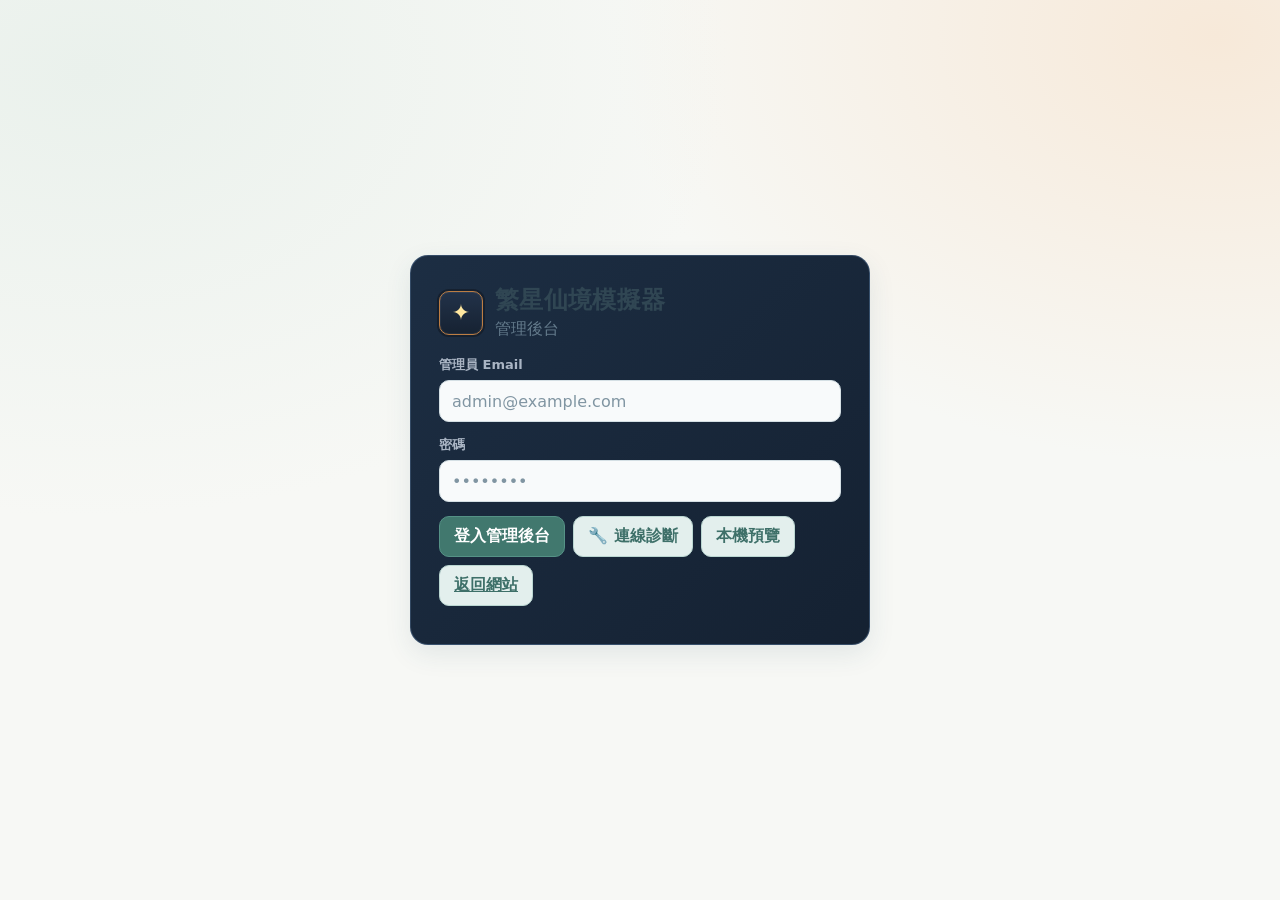
==== commit 46fd0040: "Apply collection gallery light palette to admin.html" ====
--- a/admin.html
+++ b/admin.html
@@ -31,6 +31,7 @@
 <link rel="stylesheet" href="admin-enhancements.css"><link rel="stylesheet" href="admin-fullcms.css">
 <link rel="stylesheet" href="starro-polish.css?v=20261125-catalog3">
 <link rel="stylesheet" href="catalog-admin.css?v=20261125">
+<link rel="stylesheet" href="starro-gallery-unified.css?v=20261125-light">
 </head>
 <body>
 <div id="loginScreen" class="login-screen">
--- a/starro-polish.css
+++ b/starro-polish.css
@@ -206,3 +206,92 @@
 @media(max-width:760px){
   :is(.topnav,.starro-navigation,.page-links){gap:6px}
 }
+
+/* STARRO GALLERY PALETTE — unified across simulator, search and admin pages. */
+:root{
+ --ux-bg:#07121f;--ux-panel:#112033;--ux-panel2:#15283e;--ux-border:#38516d;
+ --ux-text:#f2f7ff;--ux-muted:#b9cee4;--ux-gold:#f6d68f;--ux-blue:#9dc6fb;
+ --ux-teal:#7fd9c2;--ux-glow:0 14px 32px rgba(2,8,20,.32),inset 0 1px 0 rgba(255,255,255,.045);
+ --ro-bg:#07121f;--ro-bg-2:#0d1b2c;--ro-panel:#112033;--ro-panel-2:#0d1b2c;
+ --ro-line:#38516d;--ro-line-soft:#2e4662;--ro-gold:#f6d68f;--ro-gold-soft:#dfbe79;
+ --ro-blue:#9dc6fb;--bg:#07121f;--card:#112033;--card2:#15283e;--panel:#112033;
+ --panel2:#15283e;--line:#38516d;--text:#f2f7ff;--muted:#b9cee4;--gold:#f6d68f;--blue:#9dc6fb;
+}
+body{
+ background:radial-gradient(circle at 14% -7%,rgba(55,106,166,.20),transparent 32%),
+ radial-gradient(circle at 95% 0,rgba(190,147,72,.10),transparent 29%),
+ linear-gradient(180deg,#081724,#07121f 65%,#08111d)!important;
+ color:#f2f7ff;
+}
+:is(.card,.panel,.section,.summary,.toolbar,.subcats,.special-box,.req-summary-box,.stat,.metric,.cat-manage){
+ border-color:rgba(111,151,191,.36)!important;
+ box-shadow:var(--ux-glow);
+}
+:is(.card,.panel,.section,.summary,.toolbar,.subcats,.special-box,.req-summary-box){
+ background-color:#112033;
+}
+:is(.starro-navigation,.topnav,.page-links) a[aria-current="page"],
+:is(.starro-navigation,.topnav,.page-links) a[aria-current="page"]:hover{
+ border-color:#dcbf82!important;
+ background:linear-gradient(130deg,#394d5b,#243a52)!important;
+ color:#ffe5aa!important;
+}
+:is(button,.btn):focus-visible,:is(a,input,select,textarea):focus-visible{
+ outline:2px solid #f6d68f!important;outline-offset:3px;
+}
+:is(.chip,.compact-choice,.catalog-chip){transition:background-color .16s,border-color .16s}
+.chip:not(.active){background:#173049!important;color:#daeafb!important;border-color:#4c6785!important}
+.chip.active{background:#e5c47f!important;color:#18273a!important;border-color:#efd8a1!important;box-shadow:0 5px 15px rgba(218,175,103,.15)!important}
+.chip small{background:rgba(120,153,187,.18)!important;color:inherit!important}
+.catalog-selected-sources,.item-sources{border-color:#4a6d8d!important}
+@media(max-width:640px){
+ .ux-section-index__links a,.catalog-topnav a{min-height:40px}
+}
+
+/* STARRO CATALOG COLOR UNIFICATION 2026-11-25 */
+:root{
+  --bg:#07121f;--panel:#112033;--panel2:#172b43;--line:#38516d;--text:#f2f7ff;--muted:#b1c8df;
+  --gold:#f6d68f;--blue:#9dc6fb;--accent:#77d9c5;--ro-bg:#07121f;--ro-bg-2:#0e1d2d;
+  --ro-panel:#112033;--ro-panel-2:#152b43;--ro-line:#38516d;--ro-gold:#f6d68f;
+  --ux-bg:#07121f;--ux-panel:#112033;--ux-panel2:#172b43;--ux-border:#38516d;--ux-gold:#f6d68f;
+}
+html{color-scheme:dark}
+body{
+  background:radial-gradient(circle at 14% -6%,rgba(45,104,171,.25),transparent 37%),radial-gradient(circle at 95% 0%,rgba(198,149,62,.13),transparent 38%),linear-gradient(180deg,#091725,#07121f 70%,#070f1b)!important;
+  color:#f2f7ff!important;
+}
+:is(.card,.panel,.section,.toolbar,.summary,.layout>section,.subcats,.special-box,.req-summary-box,.charcalc,.stat,.metric,.cat-manage,.ux-admin-tools,.login-card){
+  background:linear-gradient(135deg,rgba(21,39,61,.97),rgba(13,26,43,.97))!important;
+  border-color:rgba(120,161,206,.31)!important;
+  box-shadow:0 15px 34px rgba(0,8,19,.25),inset 0 1px 0 rgba(255,255,255,.035);
+}
+:is(.starro-navigation,.topnav,.page-links,.starro-section-shortcuts){
+  background:linear-gradient(125deg,rgba(21,41,64,.94),rgba(12,26,43,.94))!important;
+  border-color:rgba(126,168,209,.3)!important;
+}
+:is(.starro-navigation a,.topnav a,.page-links a,.starro-section-shortcuts button){
+  border-radius:11px;color:#dcecfb;
+}
+:is(.starro-navigation a,.topnav a,.page-links a):hover{border-color:#dfbf7d!important;color:#fff5d8!important}
+:is(.kpi,.stat,.metric) b{font-variant-numeric:tabular-nums}
+:is(.card,.panel,.section) :is(h2,h3){color:#f1d796}
+:is(.card,.panel,.section,.toolbar,.summary) :is(input:not([type="checkbox"]),select,textarea){
+  background:#0a1b2e;color:#f5f9ff;border-color:#53708e;
+}
+:is(.card,.panel,.section,.toolbar,.summary) input[type="checkbox"]{accent-color:#d9b96f}
+:is(.card,.panel,.section,.toolbar,.summary) :is(button,.btn).primary{
+  background:linear-gradient(115deg,#2a667f,#2d617c)!important;border-color:#61a8c1!important;color:#f1faff!important;
+}
+:is(.card,.panel,.section,.toolbar,.summary) :is(button,.btn):hover:not(:disabled){border-color:#e0c386!important}
+:where(.item-detail-dialog,.catalog-dialog) .starro-online-lookup{width:100%}
+.starro-online-lookup{
+  margin:16px 0;padding:15px;border-radius:13px;border:1px solid rgba(144,190,231,.42);
+  background:linear-gradient(135deg,#19324d,#101f32);color:#dce9f7;line-height:1.6;
+}
+.starro-online-lookup h3{color:#f6d68f!important;font-size:15px;margin:0 0 5px}
+.starro-online-lookup p{font-size:12px;color:#c1d4ea;margin:0 0 12px}
+.starro-online-links{display:flex;flex-wrap:wrap;gap:8px;margin:9px 0}
+.starro-online-links a{display:inline-flex;align-items:center;justify-content:center;min-height:38px;padding:8px 12px;border-radius:9px;background:#234564;border:1px solid #6690b2;text-decoration:none;font-size:12px;font-weight:850;color:#f0f8ff;overflow-wrap:anywhere}
+.starro-online-links a:hover{border-color:#f2d487;background:#305473;color:white}
+.starro-online-lookup small{display:block;color:#aebed2;line-height:1.6}
+@media(max-width:560px){.starro-online-lookup{padding:12px}.starro-online-links{display:grid;grid-template-columns:repeat(2,minmax(0,1fr))}.starro-online-links a{font-size:11px;padding:8px;min-height:44px}}
--- a/starro-gallery-unified.css
+++ b/starro-gallery-unified.css
@@ -0,0 +1,81 @@
+/* StarRo shared field-guide palette, matching the bright collection encyclopedia.
+ * Applied last to the simulator pages and admin; catalog.css already owns the gallery.
+ * Game-specific success/warning semantics and canvases remain untouched.
+ */
+:root{
+ color-scheme:light;
+ --cat-bg:#f7f8f5;--cat-panel:#fff;--cat-line:#dbe4e5;--cat-gold:#bc7d43;--cat-blue:#597db1;
+ --ux-bg:#f7f8f5;--ux-panel:#fff;--ux-panel2:#f8fafb;--ux-border:#dbe4e5;
+ --ux-text:#2b3c4b;--ux-muted:#617688;--ux-gold:#bc7d43;--ux-blue:#597db1;--ux-teal:#427b70;
+ --ux-glow:0 9px 27px rgba(44,79,102,.10);
+ --bg:#f7f8f5;--card:#fff;--card2:#f8fafb;--panel:#fff;--panel2:#f8fafb;
+ --line:#dbe4e5;--text:#304653;--muted:#647b8c;--gold:#bc7d43;--blue:#597db1;
+ --ro-bg:#f7f8f5;--ro-bg-2:#f1f5f2;--ro-panel:#fff;--ro-panel-2:#f8fafb;
+ --ro-line:#d6e1e3;--ro-line-soft:#e5ecee;--ro-gold:#bc7d43;
+ --ro-gold-soft:#ca9971;--ro-blue:#597db1;--ro-cyan:#4b8699;--ro-shadow:0 9px 27px rgba(44,79,102,.10);
+}
+html{background:#f7f8f5}
+body{
+ color:#304653!important;
+ background:radial-gradient(ellipse at 7% 8%,#eaf1ec 0,transparent 38%),
+ radial-gradient(ellipse at 95% 4%,#f7e9d9 0,transparent 35%),#f7f8f5!important;
+}
+body::before{opacity:.035!important}
+:is(.wrap,.content,main){color:#304653}
+:is(.card,.panel,.section,.summary,.toolbar,.subcats,.special-box,.req-summary-box,.stat,.metric,.home-card,.login-card,.ro-lobby,.ro-portal,.feature-table,.cat-manage){
+ background:#fff!important;color:#304653!important;
+ border:1px solid #dbe4e5!important;
+ box-shadow:0 9px 27px rgba(44,79,102,.10)!important;
+}
+:is(.card,.panel,.section,.summary,.toolbar,.subcats,.special-box,.req-summary-box,.stat,.metric,.cat-manage):is(:hover,:focus-within){border-color:#c3d9d4!important}
+:is(.card,.panel,.section,.summary,.toolbar,.subcats,.special-box,.req-summary-box,.stat,.metric) :is(h1,h2,h3){color:#304a59!important}
+:is(.card,.panel,.section,.summary,.toolbar,.subcats,.special-box,.req-summary-box,.stat,.metric) :is(.muted,.tiny,.sub,.note,.label){color:#647b8c}
+:is(.starro-navigation,.topnav,.page-links,.ro-page-hero,.ux-section-index,.ux-admin-tools){
+ background:#fff!important;color:#304653!important;
+ border-color:#d9e4e5!important;box-shadow:0 8px 26px rgba(44,79,102,.08)!important;
+}
+:is(.starro-navigation,.topnav,.page-links,.ux-section-index__links) a,
+:is(.starro-navigation,.topnav,.page-links) a:visited{
+ color:#48667a!important;background:#f8fafb!important;
+ border-color:#d9e2e5!important;box-shadow:none!important;
+}
+:is(.starro-navigation,.topnav,.page-links) a[aria-current="page"]{
+ background:#dcebe4!important;border-color:#adcbbb!important;color:#365e50!important;
+}
+:is(.starro-navigation,.topnav,.page-links) a:hover,
+.ux-section-index__links a:hover{background:#edf5f3!important;border-color:#b9d6cb!important}
+:is(input:not([type="checkbox"]):not([type="radio"]),select,textarea){
+ background:#f8fafb!important;color:#38536a!important;
+ border:1px solid #d4dfe4!important;
+}
+:is(input[type="checkbox"],input[type="radio"]){accent-color:#427b70}
+:is(input:not([type="checkbox"]),select,textarea)::placeholder{color:#8095a2!important}
+:is(button,a,input,select,textarea):focus-visible{outline:3px solid #8eb6bd!important;outline-offset:2px}
+:is(.chip,.compact-choice,.catalog-chip):not(.active){
+ background:#eff3f5!important;color:#536f80!important;border-color:#d9e2e6!important;
+}
+.chip.active{background:#dcebe4!important;color:#365e50!important;border-color:#adcbbb!important;box-shadow:none!important}
+.chip small{background:#e3eaeb!important;color:#5e7381!important}
+:is(.ux-section-index__title,.ux-admin-tools__title){color:#a47652!important}
+:is(.ux-section-index__links a,.game-page-link){color:#48667a!important;background:#f7fafb!important;border-color:#d7e1e4!important}
+:is(.btn.primary,.primary):not(.badge){background:#41786e!important;color:#fff!important;border-color:#559286!important}
+:is(.btn.ghost,.btn.blue):not(.primary){background:#e3efed!important;color:#3e7069!important;border-color:#bad6d1!important}
+:is(.stat,.metric) b{color:#426f77}
+:is(th){background:#ecf3f4;color:#4a6c7b}
+:is(td){color:#405b69}
+:is(.catalog-selected-sources,.item-sources){background:#f5f9f8!important;border-color:#d5e5e0!important;color:#466474!important}
+:is(.req-total-card,.req-summary-list,.required-list){border-color:#e1e8eb;color:#486578}
+:is(.catalog-filter-menu>summary){background:#f5f8f9;color:#486477;border-color:#d5e1e4}
+:is(.catalog-filter-menu__options,.compact-options){background:#fff;color:#405c6b;border-color:#d8e4e5;box-shadow:0 14px 28px rgba(44,79,102,.13)}
+:is(.catalog-filter-menu__options label,.compact-choice){background:#f7fafb;color:#486578}
+#adminApp .topbar{background:rgba(255,255,255,.96)!important;border-color:#dce5e8!important}
+#adminApp .topbar :is(a,b,span,h1){color:#304653}
+#biosAdminPanel,#serviceRulesAdminPanel,#airPricesAdminPanel{background:#fff!important}
+#biosAdminPanel h2,#serviceRulesAdminPanel h2,#airPricesAdminPanel h2{color:#a47652!important}
+#biosAdminPanel textarea,#serviceRulesAdminPanel textarea{background:#f8fafb!important;color:#405b69!important;border-color:#d4dfe4!important}
+#versionDialog{background:#fffdfa!important;color:#304653!important;border-color:#d3dfdf!important}
+#versionDialog::backdrop{background:rgba(36,57,72,.55)}
+@media(max-width:760px){
+ :is(.card,.panel,.section,.summary,.toolbar,.subcats,.special-box,.req-summary-box){border-radius:14px!important}
+}
+@media(prefers-reduced-motion:reduce){*,*::before,*::after{scroll-behavior:auto!important}}
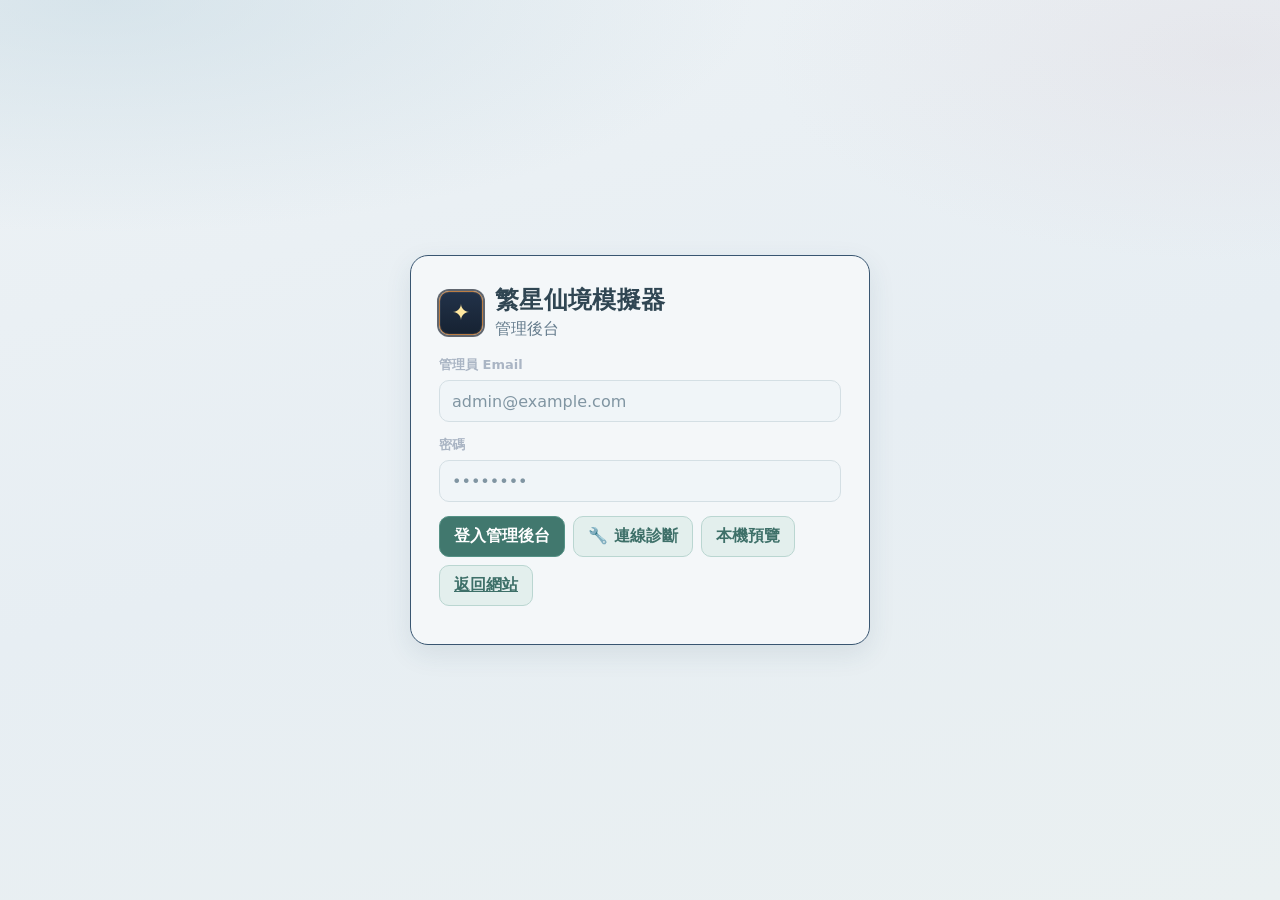
==== commit 6eb9b5b6: "Style all StarRo pages with gentle blue-grey backgrounds, preserve text and cost accents" ====
--- a/admin.html
+++ b/admin.html
@@ -2,7 +2,7 @@
 <html lang="zh-Hant">
 <head>
 <meta charset="utf-8"><meta name="viewport" content="width=device-width,initial-scale=1,viewport-fit=cover">
-<meta name="theme-color" content="#0d1020"><title>繁星仙境模擬器｜管理後台</title>
+<meta name="theme-color" content="#e8eff3"><title>繁星仙境模擬器｜管理後台</title>
 <style>
 :root{--bg:#080c12;--card:#10161e;--card2:#151c26;--line:#27313d;--text:#f4f7fb;--muted:#8f9bad;--green:#55d35a;--blue:#67a0ff;--gold:#ffc42d;--danger:#ff5c42}
 *{box-sizing:border-box}body{margin:0;background:radial-gradient(circle at 10% -5%,rgba(48,90,130,.22),transparent 30%),#080c12;color:var(--text);font-family:-apple-system,BlinkMacSystemFont,"Segoe UI","Noto Sans TC",sans-serif}
@@ -29,9 +29,10 @@
 </style>
 <script src="supabase-config.js"></script><script src="starro-config.js"></script><script src="cms-definitions.js"></script>
 <link rel="stylesheet" href="admin-enhancements.css"><link rel="stylesheet" href="admin-fullcms.css">
-<link rel="stylesheet" href="starro-polish.css?v=20261125-catalog3">
+<link rel="stylesheet" href="starro-polish.css?v=20261125-atlas">
 <link rel="stylesheet" href="catalog-admin.css?v=20261125">
 <link rel="stylesheet" href="starro-gallery-unified.css?v=20261125-light">
+<link rel="stylesheet" href="starro-soft-backgrounds.css?v=20261125-soft1">
 </head>
 <body>
 <div id="loginScreen" class="login-screen">
--- a/starro-polish.css
+++ b/starro-polish.css
@@ -248,50 +248,13 @@
  .ux-section-index__links a,.catalog-topnav a{min-height:40px}
 }
 
-/* STARRO CATALOG COLOR UNIFICATION 2026-11-25 */
-:root{
-  --bg:#07121f;--panel:#112033;--panel2:#172b43;--line:#38516d;--text:#f2f7ff;--muted:#b1c8df;
-  --gold:#f6d68f;--blue:#9dc6fb;--accent:#77d9c5;--ro-bg:#07121f;--ro-bg-2:#0e1d2d;
-  --ro-panel:#112033;--ro-panel-2:#152b43;--ro-line:#38516d;--ro-gold:#f6d68f;
-  --ux-bg:#07121f;--ux-panel:#112033;--ux-panel2:#172b43;--ux-border:#38516d;--ux-gold:#f6d68f;
-}
-html{color-scheme:dark}
-body{
-  background:radial-gradient(circle at 14% -6%,rgba(45,104,171,.25),transparent 37%),radial-gradient(circle at 95% 0%,rgba(198,149,62,.13),transparent 38%),linear-gradient(180deg,#091725,#07121f 70%,#070f1b)!important;
-  color:#f2f7ff!important;
-}
-:is(.card,.panel,.section,.toolbar,.summary,.layout>section,.subcats,.special-box,.req-summary-box,.charcalc,.stat,.metric,.cat-manage,.ux-admin-tools,.login-card){
-  background:linear-gradient(135deg,rgba(21,39,61,.97),rgba(13,26,43,.97))!important;
-  border-color:rgba(120,161,206,.31)!important;
-  box-shadow:0 15px 34px rgba(0,8,19,.25),inset 0 1px 0 rgba(255,255,255,.035);
-}
-:is(.starro-navigation,.topnav,.page-links,.starro-section-shortcuts){
-  background:linear-gradient(125deg,rgba(21,41,64,.94),rgba(12,26,43,.94))!important;
-  border-color:rgba(126,168,209,.3)!important;
-}
-:is(.starro-navigation a,.topnav a,.page-links a,.starro-section-shortcuts button){
-  border-radius:11px;color:#dcecfb;
-}
-:is(.starro-navigation a,.topnav a,.page-links a):hover{border-color:#dfbf7d!important;color:#fff5d8!important}
-:is(.kpi,.stat,.metric) b{font-variant-numeric:tabular-nums}
-:is(.card,.panel,.section) :is(h2,h3){color:#f1d796}
-:is(.card,.panel,.section,.toolbar,.summary) :is(input:not([type="checkbox"]),select,textarea){
-  background:#0a1b2e;color:#f5f9ff;border-color:#53708e;
-}
-:is(.card,.panel,.section,.toolbar,.summary) input[type="checkbox"]{accent-color:#d9b96f}
-:is(.card,.panel,.section,.toolbar,.summary) :is(button,.btn).primary{
-  background:linear-gradient(115deg,#2a667f,#2d617c)!important;border-color:#61a8c1!important;color:#f1faff!important;
-}
-:is(.card,.panel,.section,.toolbar,.summary) :is(button,.btn):hover:not(:disabled){border-color:#e0c386!important}
-:where(.item-detail-dialog,.catalog-dialog) .starro-online-lookup{width:100%}
-.starro-online-lookup{
-  margin:16px 0;padding:15px;border-radius:13px;border:1px solid rgba(144,190,231,.42);
-  background:linear-gradient(135deg,#19324d,#101f32);color:#dce9f7;line-height:1.6;
-}
-.starro-online-lookup h3{color:#f6d68f!important;font-size:15px;margin:0 0 5px}
-.starro-online-lookup p{font-size:12px;color:#c1d4ea;margin:0 0 12px}
+
+/* Online equipment lookup styled to match the bright collection encyclopedia. */
+.starro-online-lookup{margin:16px 0;padding:15px;border:1px solid #d9e5e6;background:linear-gradient(120deg,#f2f7f4,#faf5ef);border-radius:13px;color:#465e6d;line-height:1.65;box-shadow:0 6px 18px #35566a12}
+.starro-online-lookup h3{margin:0 0 6px;font-size:15px;color:#9f6d45}
+.starro-online-lookup p{font-size:12px;color:#627d8c;margin:0 0 12px}
 .starro-online-links{display:flex;flex-wrap:wrap;gap:8px;margin:9px 0}
-.starro-online-links a{display:inline-flex;align-items:center;justify-content:center;min-height:38px;padding:8px 12px;border-radius:9px;background:#234564;border:1px solid #6690b2;text-decoration:none;font-size:12px;font-weight:850;color:#f0f8ff;overflow-wrap:anywhere}
-.starro-online-links a:hover{border-color:#f2d487;background:#305473;color:white}
-.starro-online-lookup small{display:block;color:#aebed2;line-height:1.6}
-@media(max-width:560px){.starro-online-lookup{padding:12px}.starro-online-links{display:grid;grid-template-columns:repeat(2,minmax(0,1fr))}.starro-online-links a{font-size:11px;padding:8px;min-height:44px}}
+.starro-online-links a{display:inline-flex;align-items:center;justify-content:center;min-height:38px;padding:8px 12px;border-radius:9px;background:#fff;border:1px solid #cfdddf;text-decoration:none;font-size:12px;font-weight:850;color:#476a7b;overflow-wrap:anywhere;box-shadow:0 3px 8px #24475e10}
+.starro-online-links a:hover{background:#e5efe9;border-color:#9ec5b4;color:#355f53}
+.starro-online-lookup small{display:block;color:#738899;line-height:1.6}
+@media(max-width:560px){.starro-online-lookup{padding:12px}.starro-online-links{display:grid;grid-template-columns:repeat(2,minmax(0,1fr))}.starro-online-links a{min-height:44px;font-size:11px;padding:8px}}
--- a/starro-gallery-unified.css
+++ b/starro-gallery-unified.css
@@ -79,3 +79,108 @@
  :is(.card,.panel,.section,.summary,.toolbar,.subcats,.special-box,.req-summary-box){border-radius:14px!important}
 }
 @media(prefers-reduced-motion:reduce){*,*::before,*::after{scroll-behavior:auto!important}}
+
+/* Contrast QA: legacy simulator inline styles use !important dark gradients.
+   Stronger selectors are required to keep text readable in the new light field guide. */
+body .wrap .card,body .wrap section.card,body .wrap .grid>.card,
+body .wrap .panel,body .wrap .section,body .wrap .summary,
+body .wrap .toolbar,body .wrap .layout>section,
+body .content .card,body .content .panel,body .content .section,
+body #dropRateSimulator,body #talismanCostSimulator,
+body .wrap .stat,body .wrap .metric,
+body .wrap .feature-table,body .wrap .req-summary-box{
+ background:#fff!important;
+ color:#304653!important;
+ border-color:#d8e3e6!important;
+ box-shadow:0 9px 27px rgba(44,79,102,.10)!important;
+}
+body .wrap .card :is(h1,h2,h3),
+body .wrap .panel :is(h1,h2,h3),
+body .wrap .layout>section :is(h1,h2,h3){
+ color:#314e5f!important;
+}
+body .wrap .card :is(.tiny,.muted,.note,.sub,.hint,.help),
+body .wrap .panel :is(.tiny,.muted,.note,.sub,.hint,.help),
+body .wrap .layout>section :is(.tiny,.muted,.note,.sub,.hint,.help){
+ color:#637d8d!important;
+}
+body .wrap .card .stat,body .wrap .card .statgrid>.stat,
+body .wrap .card .result,body .wrap .card .result-box,
+body .wrap .card .summary-card,body .wrap .layout .stat,
+body .wrap .layout .result{
+ background:#f3f7f8!important;color:#38556a!important;
+ border-color:#d5e2e6!important;
+}
+body .wrap .card .stat :is(.label,.tiny,.sub,.muted),
+body .wrap .card .result :is(.label,.tiny,.sub,.muted){
+ color:#617a8b!important;
+}
+body .wrap .card .stat :is(b,strong,.value),
+body .wrap .card .result :is(b,strong,.value){
+ color:#3b7379;
+}
+body .wrap .card :is(input:not([type="checkbox"]),select,textarea),
+body .wrap .layout :is(input:not([type="checkbox"]),select,textarea){
+ background:#f7fafb!important;color:#375266!important;
+ border-color:#d2dee3!important;
+}
+
+/* Admin catalog workbench: no isolated navy island within the light field guide. */
+body #adminApp .sidebar{
+ background:#ffffff!important;color:#304653!important;
+ border-right:1px solid #dce5e9!important;
+ box-shadow:4px 0 24px rgba(44,79,102,.06)!important;
+}
+body #adminApp .sidebar :is(h1,h2,h3,b,span,.label,.tiny){color:#4b6575}
+body #adminApp .nav button{
+ background:#f6fafb!important;color:#476476!important;
+ border:1px solid #d9e3e7!important;
+}
+body #adminApp .nav button:is(:hover,.active){
+ background:#dcebe4!important;color:#365f55!important;
+ border-color:#adcfc4!important;
+}
+body #adminApp .side-footer{
+ border-color:#dce5e9!important;color:#607787!important;
+}
+body #catManage,body #catEquipmentAdmin,body #adminApp .cat-manage{
+ background:#fff!important;color:#304653!important;
+ border:1px solid #d7e3e5!important;
+ box-shadow:0 10px 28px rgba(44,79,102,.10)!important;
+}
+body #catManage :is(h2,h3),body #catEquipmentAdmin :is(h2,h3){
+ color:#344f61!important;
+}
+body #catManage :is(p,label,.tiny),body #catEquipmentAdmin :is(p,label,.tiny){
+ color:#60788a!important;
+}
+body #catManage :is(input,select,textarea),body #catEquipmentAdmin :is(input,select,textarea){
+ background:#f7fafb!important;color:#385567!important;
+ border-color:#d4e1e6!important;
+}
+body #catManage .cat-manage-tabs{
+ border-color:#dce6e8!important;
+}
+body #catManage .cat-manage-tabs button{
+ background:#f3f7f8!important;color:#4f6b7b!important;
+ border-color:#d4e2e5!important;
+}
+body #catManage .cat-manage-tabs button.active{
+ background:#dcebe4!important;color:#365f55!important;
+ border-color:#adcfc4!important;
+}
+body #catManage .cat-manage-buttons button:not(.primary),
+body #catEquipmentAdmin .cat-manage-buttons button:not(.primary){
+ background:#eff5f6!important;color:#507080!important;
+ border-color:#d5e2e7!important;
+}
+body #catManage .cat-manage-buttons .danger,
+body #catEquipmentAdmin .cat-manage-buttons .danger{
+ color:#b35058!important;
+}
+body #catManage .cat-manage-buttons .primary,
+body #catEquipmentAdmin .cat-manage-buttons .primary{
+ background:#427b70!important;color:#fff!important;
+ border-color:#5b998b!important;
+}
+body #catManageStatus{color:#427b70!important;border-color:#dce5e8!important}
--- a/starro-soft-backgrounds.css
+++ b/starro-soft-backgrounds.css
@@ -0,0 +1,81 @@
+/* StarRo gentle background palette — 2026-11-25.
+   SURFACES ONLY: retain all existing text, price, rarity, success/warning,
+   result, active-button, and special-item color definitions. */
+
+/* Only tokens used for neutral backgrounds are changed. */
+:root{
+  --bg:#e8eff3; --card:#f4f7f9; --card2:#eaf1f5;
+  --panel:#f4f7f9; --panel2:#eaf1f5;
+  --ux-bg:#e8eff3; --ux-panel:#f4f7f9; --ux-panel2:#eaf1f5;
+  --ro-bg:#e8eff3; --ro-bg-2:#e9f0f4;
+  --ro-panel:#f4f7f9; --ro-panel-2:#eaf1f5;
+  --cat-bg:#e8eff3; --cat-panel:#f4f7f9;
+  color-scheme:light;
+}
+
+html{background:#e8eff3!important}
+body{
+  background:
+    radial-gradient(ellipse 67% 34% at 8% 0%,rgba(191,213,224,.48),transparent 76%),
+    radial-gradient(ellipse 50% 32% at 96% 6%,rgba(218,205,213,.26),transparent 72%),
+    linear-gradient(165deg,#edf2f5 0%,#e7eef3 52%,#eaf0f1 100%)!important;
+}
+
+/* Main containers — deliberately do not set 'color' or semantic badge colors. */
+body :is(.card,.panel,.section,.summary,.toolbar,.subcats,.special-box,.req-summary-box,
+         .stat,.metric,.home-card,.login-card,.ro-lobby,.ro-portal,.feature-table,.cat-manage),
+body .wrap :is(.card,.panel,.section,.summary,.toolbar,.subcats,.special-box,.req-summary-box,
+               .stat,.metric,.home-card,.feature-table),
+body .content :is(.card,.panel,.section,.summary,.toolbar,.stat,.metric),
+body .wrap .layout>section,
+body #dropRateSimulator,body #talismanCostSimulator,
+body #catManage,body #catEquipmentAdmin,
+body #biosAdminPanel,body #serviceRulesAdminPanel,body #airPricesAdminPanel{
+  background:#f4f7f9!important;
+}
+
+/* Navigation, section headers, app panels and the management workspace. */
+body :is(.starro-navigation,.topnav,.page-links,.ro-page-hero,
+         .ux-section-index,.ux-admin-tools,.catalog-controls),
+body #adminApp .sidebar,body #adminApp .topbar{
+  background:#edf3f7!important;
+}
+body .catalog-hero{
+  background:linear-gradient(118deg,#e4eeef 0%,#e8eef4 55%,#f0ebed 100%)!important;
+}
+body :is(.catalog-card,.catalog-dialog,.item-detail-dialog,#versionDialog,
+         .catalog-filter-menu__options,.compact-options){
+  background:#f5f8fa!important;
+}
+
+/* Quiet secondary surfaces. Keep active/status/rarity buttons intact. */
+body .wrap .card :is(.stat,.metric,.summary-card,.result-box),
+body .wrap .layout :is(.stat,.metric,.summary-card,.result-box),
+body :is(.catalog-card__bottom,.catalog-selected-sources,.item-sources,
+         .catalog-network-search,.catalog-equipment-meta>div:nth-child(even),
+         .catalog-related__mark,.catalog-cover,.req-summary-list,.required-list),
+body .catalog-dialog :is(.catalog-equipment-row,.catalog-related__item){
+  background:#eaf1f5!important;
+}
+body .catalog-equipment-meta>div:nth-child(odd){
+  background:#f4f7f9!important;
+}
+
+/* Unselected navigation and filter controls only. */
+body :is(.starro-navigation,.topnav,.page-links,.ux-section-index__links)
+  a:not([aria-current="page"]):not(.active),
+body :is(.catalog-filter-menu>summary,.catalog-filter-menu__options label,
+         .catalog-source-line button,.ux-section-index__links a),
+body #adminApp .nav button:not(.active):not(:hover){
+  background:#edf3f7!important;
+}
+body :is(input:not([type="checkbox"]):not([type="radio"]):not([type="submit"]):not([type="button"]),
+         select,textarea),
+body .wrap :is(input:not([type="checkbox"]):not([type="radio"]),select,textarea),
+body #catManage :is(input,select,textarea),
+body #catEquipmentAdmin :is(input,select,textarea){
+  background:#f0f5f8!important;
+}
+body th{background:#e4edf2!important}
+
+/* Portable CSS, no layout or font-size changes; mobile uses the same palette. */
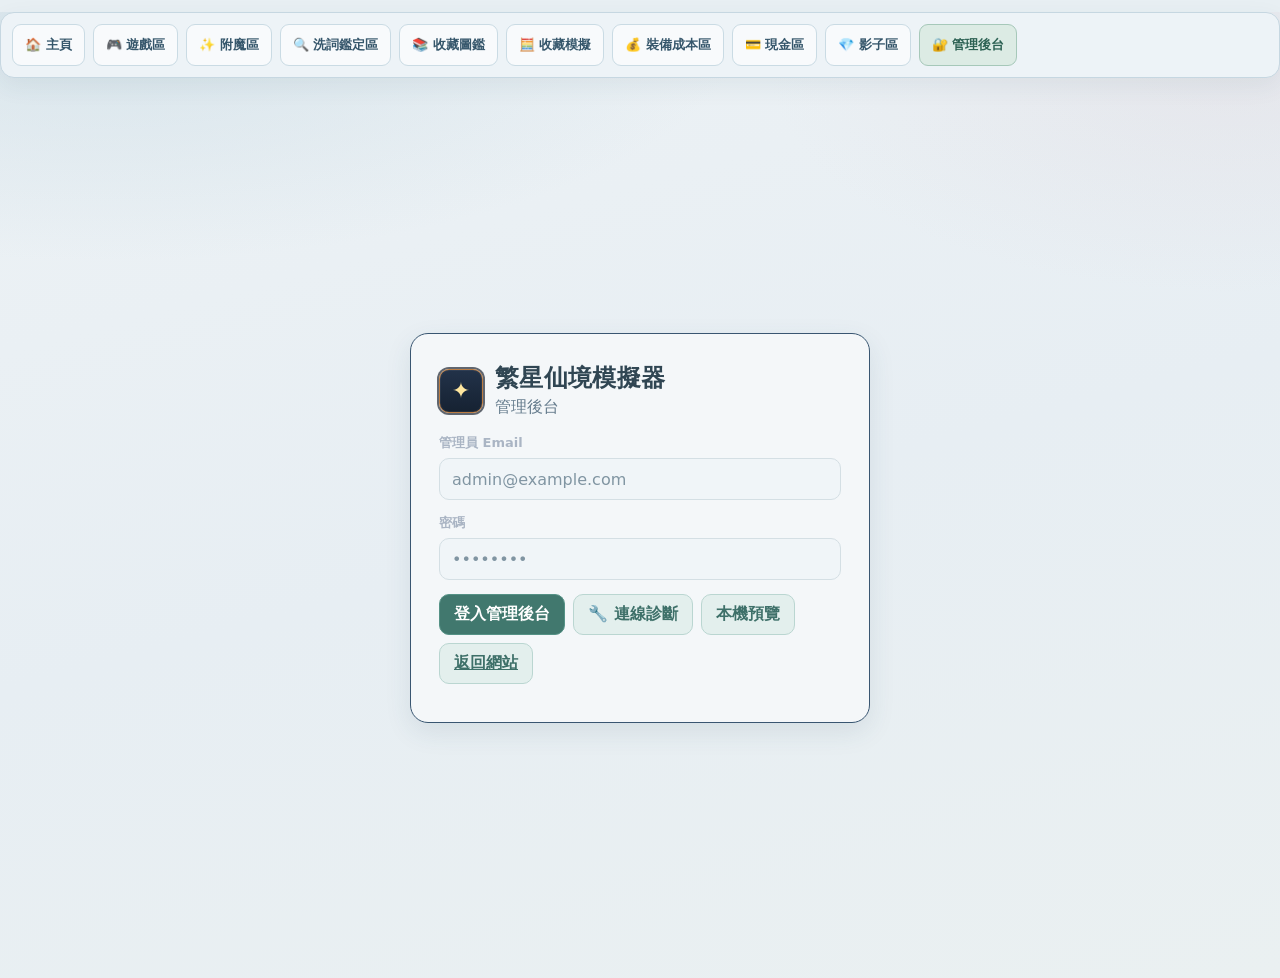
==== commit 00a634aa: "Unify every page to ten common entrances with separate collection atlas and simulator" ====
--- a/admin.html
+++ b/admin.html
@@ -33,8 +33,22 @@
 <link rel="stylesheet" href="catalog-admin.css?v=20261125">
 <link rel="stylesheet" href="starro-gallery-unified.css?v=20261125-light">
 <link rel="stylesheet" href="starro-soft-backgrounds.css?v=20261125-soft1">
+<link rel="stylesheet" href="starro-global-navigation.css?v=20261125-unified1">
+<script defer src="starro-global-navigation.js?v=20261125-unified1"></script>
 </head>
 <body>
+<nav class="starro-global-nav starro-global-nav--admin" data-starro-unified-nav aria-label="全站分區導覽">
+<a href="index.html">🏠 主頁</a>
+<a href="game.html">🎮 遊戲區</a>
+<a href="enchant.html">✨ 附魔區</a>
+<a href="identify.html">🔍 洗詞鑑定區</a>
+<a href="collection.html">📚 收藏圖鑑</a>
+<a href="collection-advanced.html">🧮 收藏模擬</a>
+<a href="equipment.html">💰 裝備成本區</a>
+<a href="CASH.html">💳 現金區</a>
+<a href="shadow.html">💎 影子區</a>
+<a href="admin.html" aria-current="page">🔐 管理後台</a>
+</nav>
 <div id="loginScreen" class="login-screen">
   <div class="login-card">
     <div class="logo"><div class="logo-mark">✦</div><div><h1>繁星仙境模擬器</h1><div class="muted">管理後台</div></div></div>
--- a/starro-soft-backgrounds.css
+++ b/starro-soft-backgrounds.css
@@ -79,3 +79,120 @@
 body th{background:#e4edf2!important}
 
 /* Portable CSS, no layout or font-size changes; mobile uses the same palette. */
+
+
+/* Text legibility after changing the original dark panels to the gentle palette.
+   Scope to PT reference and drop-rate calculator, without recoloring special,
+   cost, rarity or computed result text. */
+body #dropRateSimulator .drop-checks label{
+  background:#e7eff4!important;
+  border-color:#ccdce5!important;
+  color:#334e62!important;
+}
+body #dropRateSimulator .row>span,
+body #dropRateSimulator .stat .label,
+body #dropRateSimulator .stat .tiny,
+body #dropRateSimulator>p.tiny{
+  color:#405b70!important;
+}
+body #dropRateSimulator .stat .tiny{line-height:1.9}
+body #dropRateSimulator span[style*="color:#ff5f6d"],
+body #dropRateSimulator span[style*="color:#f7c65c"]{
+  background:#2d4457!important;
+  border-radius:5px;
+  padding:1px 4px;
+}
+body #biosTalismanSimulator .tal-config-block{
+  background:#e7eff4!important;
+  border-color:#cfdee6!important;
+}
+body #biosTalismanSimulator .tal-config-block .bio-note,
+body #biosTalismanSimulator .tal-config-block .bio-table th,
+body #biosTalismanSimulator .tal-config-block .bio-table td{
+  color:#3b5569!important;
+}
+body #biosTalismanSimulator .tal-config-block .bio-table th{
+  background:#dce8ef!important;
+}
+body #biosTalismanSimulator .tal-config-block .bio-table tbody tr:nth-child(even){
+  background:#edf4f7!important;
+}
+
+
+/* JRO MVP readability on soft background — neutral controls, labels, and table only.
+   Preserve original special enchant/card colors and gameplay semantics. */
+body #jroMvpBox{
+  background:linear-gradient(140deg,#f2f7fa,#e8f0f5)!important;
+  border-color:#c8d8e1!important;
+  color:#31495c!important;
+  box-shadow:0 10px 28px rgba(48,79,101,.1);
+}
+body #jroMvpBox h2{
+  color:#805c37!important;
+}
+body #jroMvpBox p,
+body #jroMvpBox .jro-mvp-meta,
+body #jroMvpBox .jro-meta{
+  color:#4c6478!important;
+}
+body #jroMvpBox .jro-mvp-controls :is(input,select){
+  background:#f8fafc!important;
+  color:#2f485e!important;
+  border-color:#b8ccd9!important;
+}
+body #jroMvpBox .jro-mvp-controls :is(input,select)::placeholder{
+  color:#607689!important;
+  opacity:1;
+}
+body #jroMvpBox .jro-mvp-controls button{
+  background:#dceaf2!important;
+  color:#33546d!important;
+  border-color:#bdd0dc!important;
+}
+body #jroMvpBox .jro-enchant-choices button:not(.active){
+  background:#e0edf4!important;
+  color:#36566d!important;
+  border-color:#bdd1de!important;
+}
+body #jroMvpBox .jro-enchant-choices button.active{
+  background:#3d617b!important;
+  color:#fff!important;
+  border-color:#3d617b!important;
+}
+body #jroMvpBox .jro-mvp-tablewrap{
+  background:#f8fbfd!important;
+  border-color:#c9d9e3!important;
+}
+body #jroMvpBox .jro-mvp-table{
+  background:#f7fafc!important;
+}
+body #jroMvpBox .jro-mvp-table thead th{
+  background:#d8e6ef!important;
+  color:#29475c!important;
+  border-bottom-color:#b9cedc!important;
+}
+body #jroMvpBox .jro-mvp-table tbody tr:nth-child(odd){
+  background:#f8fbfd!important;
+}
+body #jroMvpBox .jro-mvp-table tbody tr:nth-child(even){
+  background:#eaf2f7!important;
+}
+body #jroMvpBox .jro-mvp-table tbody td{
+  border-bottom-color:#d3e1e9!important;
+}
+body #jroMvpBox .jro-mvp-table tbody td:not(.jro-sealed){
+  color:#304b5e!important;
+}
+/* Sealed cards keep their original rose text (#f5b6a7).
+   Darken only the sealed cell's backdrop for contrast. */
+body #jroMvpBox .jro-mvp-table tbody td.jro-sealed{
+  background:#613747!important;
+}
+body #jroMvpBox .jro-mvp-controls :is(input,select,button):focus-visible,
+body #jroMvpBox .jro-enchant-choices button:focus-visible{
+  outline:3px solid #779db8!important;
+  outline-offset:2px;
+}
+@media(max-width:700px){
+  body #jroMvpBox .jro-mvp-tablewrap{-webkit-overflow-scrolling:touch}
+}
--- a/starro-global-navigation.css
+++ b/starro-global-navigation.css
@@ -0,0 +1,37 @@
+/* Unified all-page navigation — no cost/rarity/result text color changes. */
+body .starro-global-nav{
+ display:flex!important;flex-wrap:wrap!important;gap:8px!important;align-items:stretch!important;
+ margin:14px 0 18px!important;padding:11px!important;
+ width:100%;max-width:100%;grid-column:1/-1;box-sizing:border-box;
+ background:#edf3f7!important;border:1px solid #c6d7e1!important;
+ border-radius:14px!important;box-shadow:0 8px 24px rgba(44,79,102,.07)!important;
+}
+body .starro-global-nav a,
+body .starro-global-nav a:visited{
+ display:inline-flex!important;align-items:center!important;justify-content:center!important;
+ flex:0 1 auto;min-height:42px;box-sizing:border-box;margin:0!important;
+ padding:9px 12px!important;border:1px solid #cadbe4!important;border-radius:9px!important;
+ background:#f8fafc!important;color:#35566b!important;font-weight:750!important;
+ font-size:13px!important;line-height:1.35!important;text-align:center;
+ text-decoration:none!important;white-space:normal;box-shadow:none!important;
+}
+body .starro-global-nav a[aria-current=page]{
+ background:#dcebe4!important;color:#2c6153!important;border-color:#a6c8b9!important;
+}
+body .starro-global-nav a:hover{
+ background:#e5f0f5!important;border-color:#9ec0d1!important;
+}
+body .catalog-head{flex-wrap:wrap}
+body .catalog-head .starro-global-nav{flex:1 1 100%;margin:4px 0 0!important}
+body .starro-global-nav--admin{max-width:1320px;margin:12px auto 0!important}
+@media(max-width:700px){
+ body .starro-global-nav{
+  display:grid!important;grid-template-columns:repeat(3,minmax(0,1fr));gap:6px!important;
+  padding:8px!important;
+ }
+ body .starro-global-nav a{padding:8px 4px!important;font-size:11.5px!important;min-width:0}
+ body .starro-global-nav--admin{width:calc(100% - 16px)}
+}
+@media(max-width:350px){
+ body .starro-global-nav{grid-template-columns:repeat(2,minmax(0,1fr))}
+}
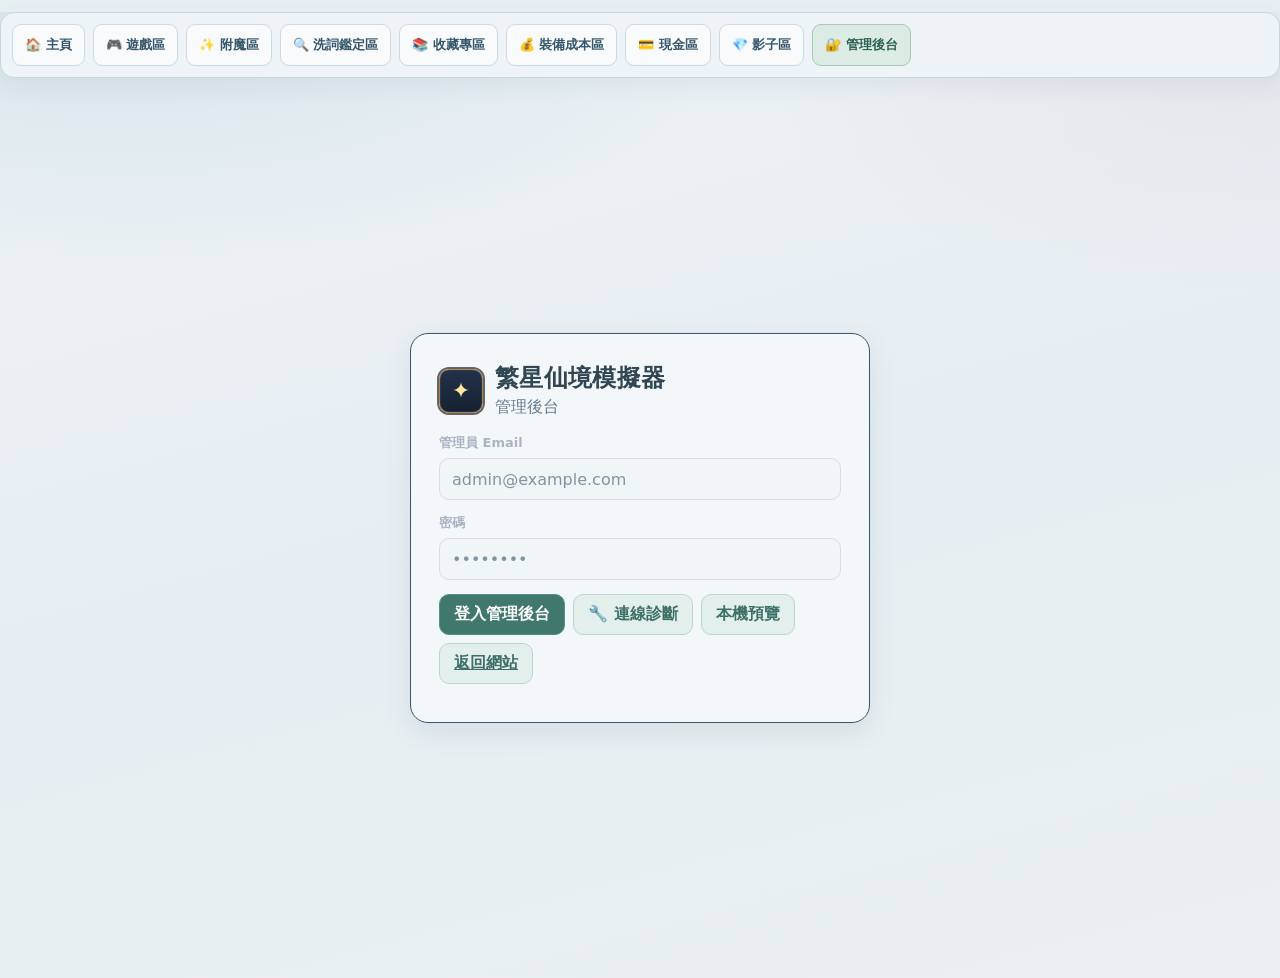
==== commit bb1b8dfd: "Unify Collection Zone and retire standalone simulator with migrated tools" ====
--- a/admin.html
+++ b/admin.html
@@ -34,7 +34,8 @@
 <link rel="stylesheet" href="starro-gallery-unified.css?v=20261125-light">
 <link rel="stylesheet" href="starro-soft-backgrounds.css?v=20261125-soft1">
 <link rel="stylesheet" href="starro-global-navigation.css?v=20261125-unified1">
-<script defer src="starro-global-navigation.js?v=20261125-unified1"></script>
+<script defer src="starro-global-navigation.js?v=20261125-zone2"></script>
+<link rel="stylesheet" href="starro-contrast-aa.css?v=20261125-aa1">
 </head>
 <body>
 <nav class="starro-global-nav starro-global-nav--admin" data-starro-unified-nav aria-label="全站分區導覽">
@@ -42,8 +43,7 @@
 <a href="game.html">🎮 遊戲區</a>
 <a href="enchant.html">✨ 附魔區</a>
 <a href="identify.html">🔍 洗詞鑑定區</a>
-<a href="collection.html">📚 收藏圖鑑</a>
-<a href="collection-advanced.html">🧮 收藏模擬</a>
+<a href="collection.html">📚 收藏專區</a>
 <a href="equipment.html">💰 裝備成本區</a>
 <a href="CASH.html">💳 現金區</a>
 <a href="shadow.html">💎 影子區</a>
--- a/starro-soft-backgrounds.css
+++ b/starro-soft-backgrounds.css
@@ -196,3 +196,164 @@
 @media(max-width:700px){
   body #jroMvpBox .jro-mvp-tablewrap{-webkit-overflow-scrolling:touch}
 }
+
+
+/* Collection search/checkbox legibility — 2026-11-25.
+   Neutral text only. Preserve special item, cost, rarity and badge colors. */
+/* Collection atlas / gacha lookup (collection.html and catalog.html) */
+body .catalog-app #catalogSearch,
+body .catalog-app .catalog-searchrow select{
+  color:#2a455a!important;
+  -webkit-text-fill-color:#2a455a!important;
+  caret-color:#2a455a!important;
+  background:#f7fafc!important;
+  border-color:#afc7d5!important;
+}
+body .catalog-app #catalogSearch::placeholder{
+  color:#587388!important;
+  -webkit-text-fill-color:#587388!important;
+  opacity:1!important;
+}
+body .catalog-app .catalog-filter-menu>summary{
+  color:#304c61!important;
+  background:#e8f0f5!important;
+  border-color:#bbd0dc!important;
+}
+body .catalog-app .catalog-filter-menu__options{
+  color:#304c61!important;
+  background:#f8fbfd!important;
+  border-color:#bed2df!important;
+}
+body .catalog-app .catalog-filter-menu__options label,
+body .catalog-app .catalog-filter-menu__options label span{
+  color:#304c61!important;
+  background:#edf4f8!important;
+}
+body .catalog-app .catalog-filter-menu__options label:hover{
+  color:#213c51!important;
+  background:#dcebf3!important;
+}
+body .catalog-app .catalog-filter-menu__options input[type="checkbox"],
+body .catalog-app .catalog-pick input[type="checkbox"]{
+  accent-color:#347d6d!important;
+}
+body .catalog-app .catalog-pick,
+body .catalog-app .catalog-search-summary,
+body .catalog-app .catalog-search-summary b{
+  color:#39566c!important;
+}
+body .catalog-app .catalog-search-summary b{
+  background:#e7f0f5!important;
+  border:1px solid #c2d5df!important;
+}
+body .catalog-app .catalog-pick{
+  background:transparent!important;
+}
+/* Advanced collection simulator */
+body .wrap .toolbar #search,
+body .wrap .toolbar :is(#groupFilter,#normalSlots,#jroSlots){
+  color:#2a455a!important;
+  -webkit-text-fill-color:#2a455a!important;
+  caret-color:#2a455a!important;
+  background:#f7fafc!important;
+  border-color:#b5cbd9!important;
+}
+body .wrap .toolbar #search::placeholder{
+  color:#587388!important;
+  -webkit-text-fill-color:#587388!important;
+  opacity:1!important;
+}
+body .wrap .toolbar .slot-input{
+  color:#405e73!important;
+}
+body .wrap .compact-filter details>summary,
+body .wrap .compact-filter details>summary :is(span,small){
+  color:#334f64!important;
+}
+body .wrap .compact-options{
+  background:#f7fafc!important;
+  border-color:#c8d9e3!important;
+}
+body .wrap .compact-options .compact-choice,
+body .wrap .compact-options .compact-choice span{
+  color:#334f64!important;
+  background:#eaf2f7!important;
+}
+body .wrap .compact-options .compact-choice:hover{
+  background:#dceaf2!important;
+}
+body .wrap .compact-options .compact-choice small{
+  color:#4e6c80!important;
+  background:#dce8ef!important;
+}
+body .wrap .compact-options .compact-choice input[type="checkbox"],
+body .wrap #list input[type="checkbox"],
+body .wrap .req-owned-check{
+  accent-color:#347d6d!important;
+}
+body .wrap #list .item .effect,
+body .wrap #list .item .item-source-row small{
+  color:#4c6476!important;
+}
+body .wrap #list .item .required-items{
+  color:#39586b!important;
+  background:#edf4f8!important;
+}
+body .wrap #list .item .badge:not(.jro){
+  color:#466477!important;
+  background:#edf3f7!important;
+  border-color:#cadbe4!important;
+}
+
+
+/* Collection atlas: readable source item names and acquisition descriptions on light cards. */
+body .catalog-app .catalog-selected-sources {
+  background:#edf5f9!important;
+  border-color:#b9cfdd!important;
+  color:#273f52!important;
+}
+body .catalog-app .catalog-selected-sources > b {
+  color:#60472e!important;
+  font-size:13px;
+  line-height:1.55;
+}
+body .catalog-app .catalog-selected-sources .catalog-source-line {
+  border-top-color:#c7d9e5!important;
+  gap:5px;
+}
+body .catalog-app .catalog-selected-sources .catalog-source-line button {
+  background:#fff!important;
+  color:#263f53!important;
+  border:1px solid #b9cdd9!important;
+  font-size:13px!important;
+  line-height:1.55!important;
+  font-weight:800!important;
+  text-align:left;
+  width:100%;
+  min-height:38px;
+}
+body .catalog-app .catalog-selected-sources .catalog-source-line button > span:not(.catalog-cover) {
+  color:#263f53!important;
+  -webkit-text-fill-color:#263f53!important;
+}
+body .catalog-app .catalog-selected-sources .catalog-source-line button:hover {
+  background:#e1edf4!important;
+  border-color:#7e9eb4!important;
+}
+body .catalog-app .catalog-selected-sources .catalog-source-line small {
+  display:block;
+  color:#293f52!important;
+  -webkit-text-fill-color:#293f52!important;
+  opacity:1!important;
+  background:transparent!important;
+  font-size:12.5px!important;
+  line-height:1.7!important;
+  font-weight:650;
+  overflow-wrap:anywhere;
+  white-space:normal;
+}
+body .catalog-app .catalog-card__effect {
+  color:#3d5568!important;
+  -webkit-text-fill-color:#3d5568!important;
+  line-height:1.7;
+}
--- a/starro-contrast-aa.css
+++ b/starro-contrast-aa.css
@@ -0,0 +1,361 @@
+/* StarRo global contrast corrections.
+ * Audited with axe-core WCAG 2 AA on 11 pages, desktop/mobile, opened filters,
+ * selected collection sources, modals and admin.
+ * Changes target legibility; preserve distinctive costs, rarity and prize hues
+ * by giving bright text a dark backing where appropriate. 2026-11-25.
+ */
+
+/* Baseline secondary text on the light page and card surfaces. */
+body .wrap :is(.tiny,.muted,.sub,.label,.note,.hint,.help):not(.ok):not(.bad),
+body #adminApp :is(.tiny,.muted,.sub,.label,.note,.feature-summary),
+body .wrap .card .stat :is(.tiny,.muted,.sub,.label,.note),
+body .wrap .card :is(.tiny,.muted,.sub,.label,.note),
+body .wrap .layout>section :is(.tiny,.muted,.sub,.label,.note){
+  color:#405a6b!important;
+}
+body :is(.ux-section-index__title,.ux-admin-tools__title){
+  color:#795324!important;
+}
+/* The legacy code used dark note panels; make plain informational panels
+   follow the light palette so normal text remains readable. */
+body .wrap :is(.note,.bio-note,.quick-calc,.tal-config-block){
+  background-color:#f0f5f8!important;
+  border-color:#c8d9e3!important;
+}
+body .wrap .note{color:#405a6b!important}
+body #onlineBar :is(.label,.tiny){color:#385469!important}
+
+/* Light surfaces + highlighted original green/gold glyphs: keep original hue,
+   change backing to provide AA contrast instead of recoloring cost numbers. */
+body .wrap :is(.stat,.result,.result-box) :is(.ok,b.ok,span.ok),
+body .wrap :is(#autoFinal,#multiTotalP,#bioExpectedTries,#bioStageCount){
+  background:#234334!important;
+  border-radius:6px;
+  padding:2px 6px;
+}
+body .wrap :is(.refine-gold,.refine-legendary-gold){
+  background:#493821!important;
+  border-radius:5px;
+  padding:2px 5px;
+}
+
+/* Main simulator: rune-step and probability tables. */
+body .wrap .tal-config-block{
+  background:#e9f1f6!important;
+  border-color:#c9dbe5!important;
+}
+body .wrap .tal-config-block :is(.tal-field span,.tal-field small){
+  color:#3d576a!important;
+}
+body .wrap .tal-config-block .tal-config-title{
+  color:#226349!important;
+}
+body .wrap #talCpRows td,
+body .wrap #talCpRows th{
+  background:#f7fafc!important;
+  color:#304d60!important;
+}
+body .wrap #talCpSummary{background:#f5f9fb!important;color:#405a6b!important}
+body .wrap .bio-results>div{background:#f5f9fb!important}
+body .wrap .bio-results small{color:#405a6b!important}
+body .wrap .rm-box,
+body .wrap .rm-rules div,
+body .wrap .rm-chips span{
+  background:#edf3f7!important;
+  border-color:#c6d9e3!important;
+}
+body .wrap .rm-box h4,
+body .wrap .rm-rules b{
+  color:#235f43!important;
+}
+body .wrap .rm-rules small,
+body .wrap .rm-chips span,
+body .wrap .rm-controls label>span{
+  color:#405a6b!important;
+}
+body .wrap .rm-rules strong{
+  color:#235f43!important;
+}
+
+/* Equipment material calculator: keep dark notice/payment panels for the
+   original bright prices, but ensure normal labels and headings are light there. */
+body .wrap .quick-calc{
+  background:#f1f6f8!important;
+  border-color:#c7d9e3!important;
+}
+body .wrap .quick-calc-grid label{color:#405a6b!important}
+body .wrap .quick-calc-result{
+  background:#223a4b!important;
+  color:#edf5fa!important;
+  border-color:#59748a!important;
+}
+body .wrap .quick-calc-result :is(#quickCalcFormula,#quickCalcRedResult){
+  color:#f1f7fa!important;
+}
+body .wrap #serviceFeeSimulator > div[style*="background:#0d1623"]{
+  color:#eaf4f9!important;
+}
+body .wrap #serviceFeeSimulator > div[style*="background:#0d1623"] > h3{
+  color:#f1f7fc!important;
+}
+body .wrap #serviceFeeSimulator .auto-service-grid label{
+  color:#e0edf5!important;
+}
+body .wrap #serviceFeeSimulator .auto-service-grid select{
+  background:#f8fafc!important;color:#2c4a60!important;
+}
+body .wrap #runeRentalService > div[style*="background"]{
+  color:#f1f6fa!important;
+}
+body .wrap #runeRentalService > div:nth-child(3) > h3{
+  color:#7db7ff!important;
+}
+body .wrap #runeRentalService > div:nth-child(4) > h3{
+  color:#ffb84d!important;
+}
+body .wrap #serviceMultiOptions ~ div[style*="background:#0b1523"]{
+  color:#edf5f9!important;
+}
+body .wrap #serviceMaterialsText{background:#f5f9fb!important;color:#304d60!important}
+
+/* Collection atlas: metadata, counts, source headings and item detail dialogs. */
+body .catalog-app .catalog-chip{
+  color:#334e60!important;
+  background:#eff4f7!important;
+  border-color:#cbdce4!important;
+}
+body .catalog-app .catalog-status,
+body .catalog-app #catalogStatus,
+body .catalog-app .catalog-info,
+body .catalog-app .catalog-filters,
+body .catalog-app .catalog-network-search>span{
+  color:#3e586a!important;
+}
+body .catalog-dialog .catalog-detail-head p,
+body .catalog-dialog .catalog-detail-list,
+body .catalog-dialog .catalog-equipment-meta dt,
+body .catalog-dialog .catalog-equipment-meta dd,
+body .catalog-dialog :is(.catalog-related__item,.catalog-equipment-row) small{
+  color:#3e586a!important;
+}
+body .catalog-dialog .catalog-detail-section h3{
+  color:#795324!important;
+}
+body .catalog-dialog .catalog-detail-section{
+  border-color:#d2e1e7!important;
+}
+
+/* Collection simulator: each "需求：" label appeared 1276 times per render.
+   Keep it blue, but use blue dark enough on the pale requirement panel. */
+body .wrap .item .required-items strong{
+  color:#235a84!important;
+}
+body .wrap .item .required-items .req-item,
+body .wrap .item .required-items .idtxt,
+body .wrap .item .idtxt,
+body .wrap .item .effect,
+body .wrap .item .cond-list,
+body .wrap .item .cond-row{
+  color:#3d586b!important;
+}
+body .wrap .item .required-items .req-item{
+  background:#eef4f8!important;
+  border-color:#cbdce5!important;
+}
+body .wrap .item .badge.jro{
+  color:#664892!important;
+  border-color:#bba9d6!important;
+  background:#f3eff8!important;
+}
+body .wrap .item .item-prefix{color:#aa3c52!important}
+body .wrap .compact-options .compact-choice small{
+  color:#405b6b!important;
+}
+body .wrap .kpi{
+  background:#244338!important;
+  border-color:#4b796a!important;
+}
+body .wrap .kpi small{color:#deeee8!important}
+body .wrap .kpi b{background:transparent!important}
+body .wrap .collection-auth-panel{
+  background:#eaf2f7!important;
+  border-color:#c2d7e3!important;
+  color:#304b5c!important;
+}
+body .wrap .collection-auth-panel .note,
+body .wrap #collectionCloudStatus:not([data-state="error"]):not([data-state="success"]){
+  color:#405a6b!important;
+}
+body .wrap :is(#selectedRequiredDetails,#missingRequiredDetails,#characterCalcDetails)>summary{
+  color:#334e60!important;
+  background:#e8f1f6!important;
+  border-color:#c5dae5!important;
+}
+body .wrap .footer-note,
+body .wrap :is(.empty,.idtxt){color:#415c70!important}
+
+/* Admin workbench, home cards, and accordion headers. */
+body #adminApp .nav-group-title{
+  color:#795324!important;
+}
+body #adminApp :is(.home-card,.shadow-card) p,
+body #adminApp :is(.home-card,.shadow-card) .feature-summary{
+  color:#3e586a!important;
+}
+body #adminApp .ux-config-details>summary{
+  color:#795324!important;
+}
+body #adminApp .ux-admin-tools :is(.tiny,p,span){
+  color:#405a6b!important;
+}
+body #adminApp a[href="catalog.html"],
+body #adminApp a[href="catalog.html?tab=equipment"]{
+  color:#2c536b!important;
+}
+body #adminApp label[for="adminUxSearch"]{
+  color:#39566b!important;
+}
+body #adminApp .feature-row .feature-summary{
+  color:#405a6b!important;
+}
+
+/* More generous line height in text-dense passages on phones. */
+@media(max-width:700px){
+  body .wrap :is(.tiny,.note),
+  body .catalog-app :is(.catalog-card__effect,.catalog-source-line small),
+  body .wrap .item :is(.effect,.required-items){
+    line-height:1.65!important;
+  }
+}
+
+
+/* Round 2: all remaining confirmed contrast violations plus text on
+   composite/overlapping surfaces axe-core could not fully determine. */
+body .wrap #dropRateSimulator p span[style*="color:#ff5f6d"]{
+  background:#142936!important;
+  border-radius:5px;
+  padding:2px 5px;
+}
+body .wrap :is(.refine-green){
+  background:#234334!important;
+  border-radius:5px;
+  padding:2px 5px;
+}
+body .wrap article > p.tiny{
+  background:#f7fafc!important;
+  color:#405a6b!important;
+}
+body .wrap #biosTalismanSimulator > .bio-note,
+body .wrap :is(#rmExpected0Label,#rmExpected10Label,#rmExpectedCurrentLabel){
+  color:#40576a!important;
+}
+body .wrap #visibleCount{color:#3c5669!important}
+body .wrap .quick-calc-result{background:#182d3b!important}
+body .wrap #serviceFeeSimulator div[style*="background:#0b1523"] :is(h3,.tiny){
+  color:#edf6fb!important;
+}
+body .wrap #crystalStatTotals,
+body .wrap #crystalFinalStatTotals{
+  display:inline-block;
+  width:fit-content;
+  background:#183445!important;
+  border-radius:8px;
+  padding:5px 12px;
+}
+body .wrap #crystalSimulator .note div[style*="color:#ffd54a"]{
+  display:block;
+  width:fit-content;
+  background:#4b3a22!important;
+  border-radius:7px;
+  padding:5px 9px;
+}
+
+/* Long list/character calculation panels previously used navy text on navy
+   subpanels (or bright text on newly pale overlays). */
+body .wrap .req-total-card{
+  background:#f5f9fb!important;
+  color:#334e60!important;
+  border-color:#c9dbe4!important;
+}
+body .wrap .req-summary-qty{
+  color:#40596c!important;
+}
+body .wrap .req-summary-name:not(.req-agg-prize):not(.req-agg-blue){
+  color:#344f62!important;
+}
+body .wrap .req-summary-missing .req-summary-name,
+body .wrap .req-agg-prize,
+body .wrap .req-special-badge.prize{
+  color:#ab3143!important;
+}
+body .wrap .req-agg-blue,
+body .wrap .req-special-badge.blue{
+  color:#235d88!important;
+}
+body .wrap .req-special-badge.prize{
+  background:#fbecef!important;
+}
+body .wrap .req-special-badge.blue{
+  background:#e6f1f9!important;
+}
+body .wrap .charcalc,
+body .wrap .charcalc-row,
+body .wrap .charcalc-pointcard{
+  background:#eef4f7!important;
+  color:#344e61!important;
+  border-color:#cbdbe5!important;
+}
+body .wrap .charcalc-row .cc-label,
+body .wrap .charcalc-head,
+body .wrap .charcalc-note,
+body .wrap .charcalc-pointcard .k{
+  color:#40596c!important;
+}
+body .wrap .charcalc-row .cc-add{
+  color:#235d88!important;
+}
+body .wrap .charcalc-row .cc-total,
+body .wrap .charcalc-pointcard .okv{
+  color:#226349!important;
+}
+body .wrap .charcalc-row input,
+body .wrap .charcalc-levelrow input{
+  background:#fff!important;color:#314f62!important;
+}
+body .catalog-app .catalog-eyebrow{color:#795324!important}
+body .catalog-app .catalog-hero p:not(.catalog-eyebrow){
+  color:#405a5a!important;
+}
+
+
+/* LT conversion notes and source credits: accessible on pale backgrounds. */
+body .starro-lt-note{
+  display:block;
+  color:#57421e!important;
+  -webkit-text-fill-color:#57421e!important;
+  background:#fff1cf!important;
+  border:1px solid #dfcb99!important;
+  padding:6px 9px;
+  border-radius:7px;
+  font-size:12px;
+  font-weight:750;
+  line-height:1.7;
+  white-space:normal;
+}
+body .starro-data-source-note{
+  display:block;
+  margin-top:22px;
+  padding:12px 14px;
+  border:1px solid #c8dae3;
+  border-radius:10px;
+  background:#eef4f8!important;
+  color:#3a5265!important;
+  font-size:12px;
+  line-height:1.75;
+}
+body .starro-data-source-note b{color:#2c485b!important}
+body .starro-data-source-note a{
+  color:#235c87!important;
+  text-decoration:underline!important;
+  text-underline-offset:2px;
+}
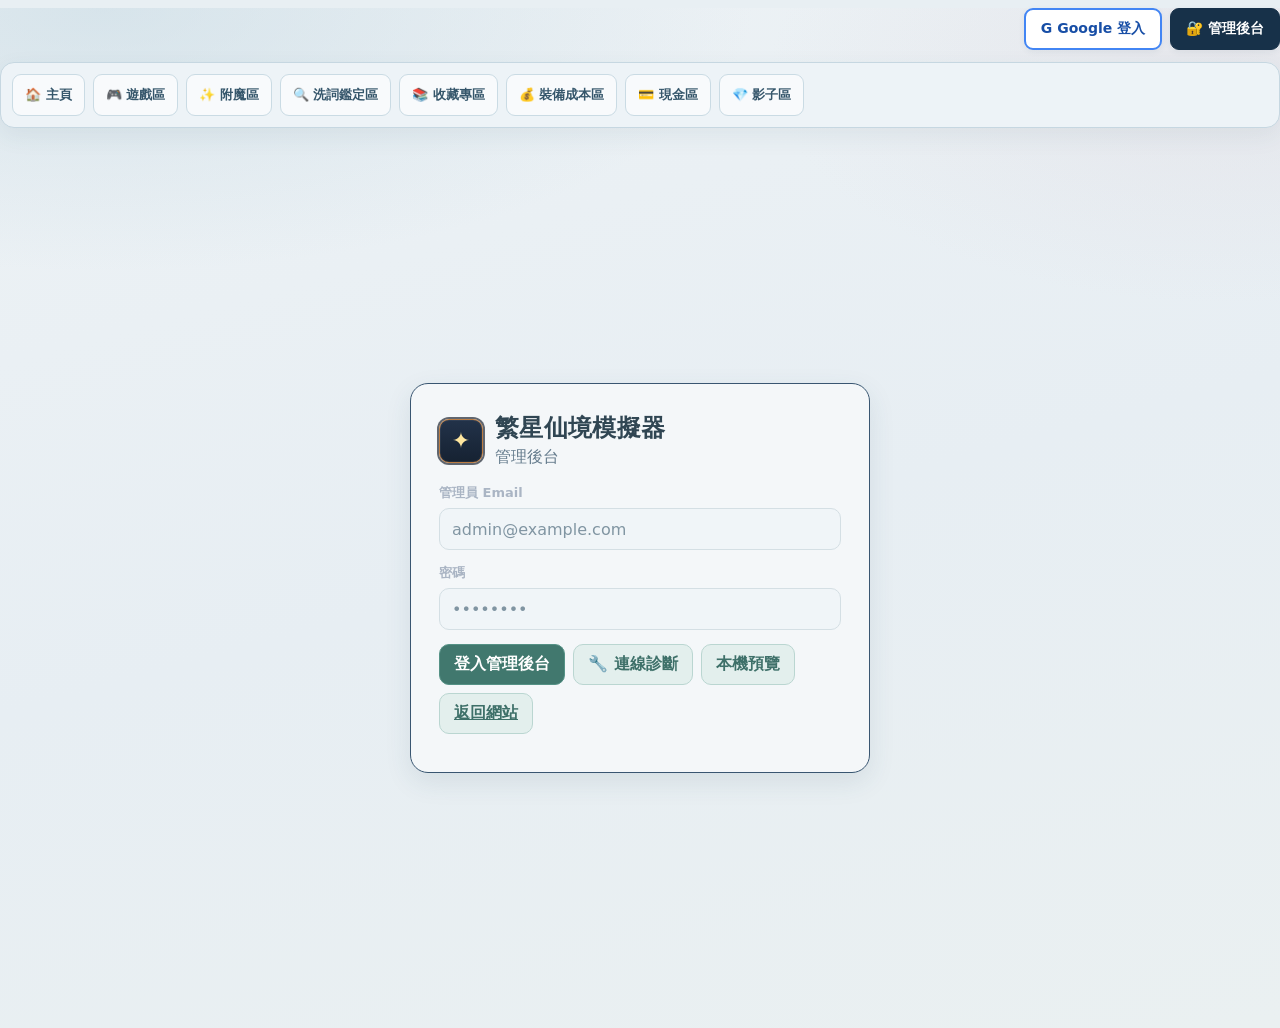
==== commit 545dbb11: "Promote Google sign-in and admin access to top-right account actions" ====
--- a/admin.html
+++ b/admin.html
@@ -33,8 +33,8 @@
 <link rel="stylesheet" href="catalog-admin.css?v=20261125">
 <link rel="stylesheet" href="starro-gallery-unified.css?v=20261125-light">
 <link rel="stylesheet" href="starro-soft-backgrounds.css?v=20261125-soft1">
-<link rel="stylesheet" href="starro-global-navigation.css?v=20261125-unified1">
-<script defer src="starro-global-navigation.js?v=20261125-zone2"></script>
+<link rel="stylesheet" href="starro-global-navigation.css?v=20261125-topactions">
+<script defer src="starro-global-navigation.js?v=20261125-topactions"></script>
 <link rel="stylesheet" href="starro-contrast-aa.css?v=20261125-aa1">
 </head>
 <body>
--- a/starro-global-navigation.css
+++ b/starro-global-navigation.css
@@ -34,4 +34,5 @@
 }
 @media(max-width:350px){
  body .starro-global-nav{grid-template-columns:repeat(2,minmax(0,1fr))}
-}+}
+body .starro-account-actions{display:flex!important;justify-content:flex-end;align-items:center;gap:8px;flex-wrap:wrap;margin:8px 0;grid-column:1/-1;max-width:100%;box-sizing:border-box}body .catalog-head .starro-account-actions{margin-left:auto}body .starro-account-actions a,body .starro-account-actions button{display:inline-flex;align-items:center;justify-content:center;gap:8px;min-height:42px;padding:9px 15px!important;border:1px solid #a9c0cf!important;border-radius:9px!important;background:#fff!important;color:#23455c!important;font:700 14px/1.4 system-ui,sans-serif!important;text-decoration:none!important;box-shadow:0 2px 6px #183a5010;cursor:pointer}body .starro-account-actions #collectionGoogleLogin,body .starro-account-actions .starro-google-entry{background:#fff!important;color:#174ea6!important;border:2px solid #4285f4!important}body .starro-account-actions a[href="admin.html"]{background:#173149!important;color:#fff!important;border-color:#173149!important}body .starro-account-actions .starro-google-mark{font-weight:900;color:#4285f4;font-size:19px}body .starro-account-actions button[style*="display:none"],body .starro-account-actions button[style*="display: none"]{display:none!important}@media(max-width:700px){body .starro-account-actions a,body .starro-account-actions button{font-size:12px!important;padding:8px 10px!important}body .catalog-head .starro-account-actions{flex:1 1 100%}}
